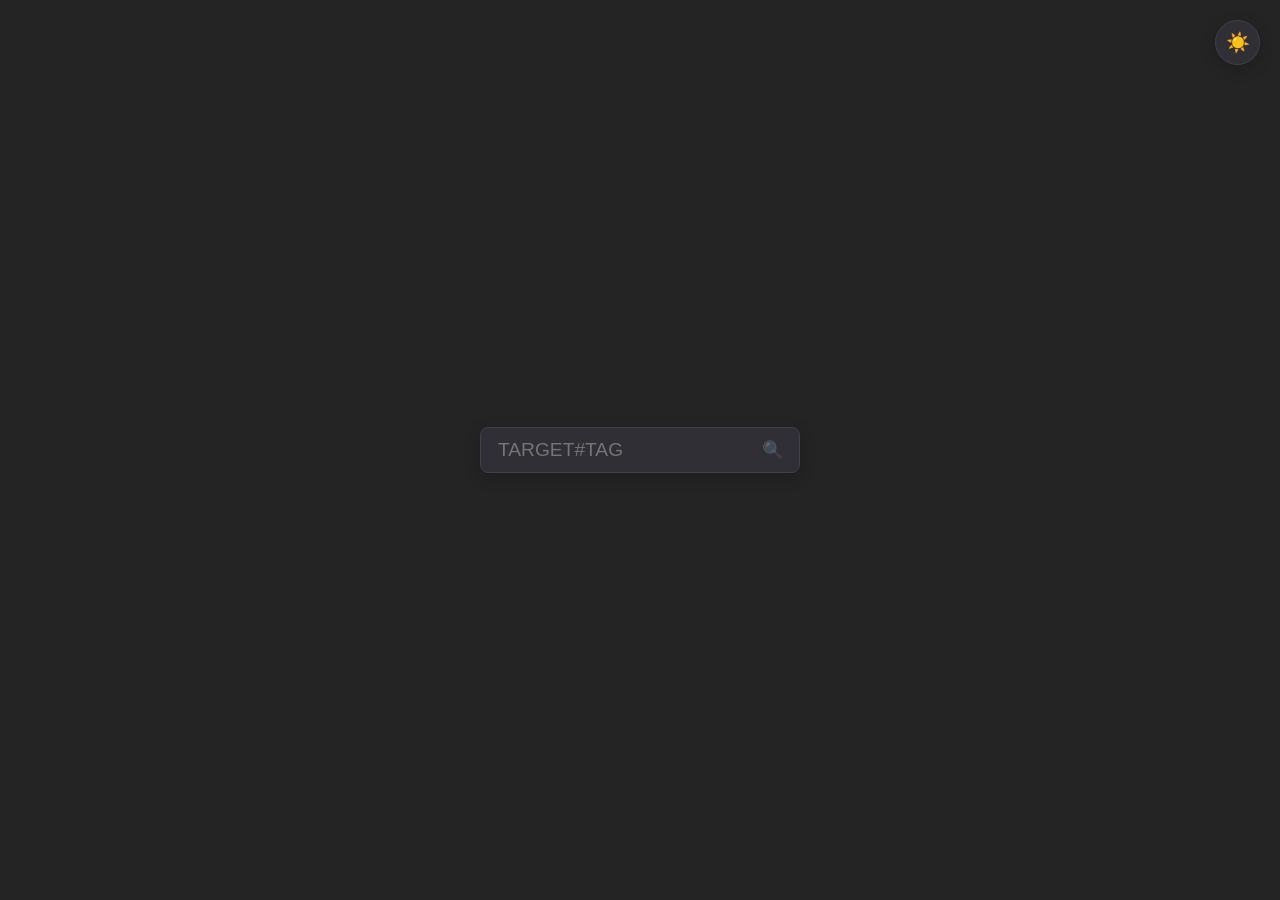
==== frontend/index.html @ 21686d9b "feat: test website for alternative UI" ====
<!DOCTYPE html>
<html lang="en">
<head>
    <meta charset="UTF-8">
    <meta name="viewport" content="width=device-width, initial-scale=1.0">
    <title>Pro Tracker</title>
    
    <link rel="preconnect" href="https://fonts.googleapis.com">
    <link rel="preconnect" href="https://fonts.gstatic.com" crossorigin>
    <link href="https://fonts.googleapis.com/css2?family=Roboto:wght@400;700;800;900&display=swap" rel="stylesheet">
    
    <link rel="stylesheet" href="style.css">
</head>
<body>

<button id="theme-toggle" class="theme-toggle">☀️</button>

<div id="history-panel" class="history-panel">
    <span class="close-btn" id="close-panel-btn">✕ CLOSE ARENA ANALYTICS</span>
    <h1 id="panel-player-name" style="font-size: 2.5rem; margin-top: 0;">PLAYER</h1>
    <p id="panel-riot-id" style="color: var(--text-muted); margin-top: -15px;"></p>
    
    <div id="panel-profile-section"></div>

    <div style="height: 2px; background: var(--border); margin: 20px 0;"></div>
    <div id="history-loading">Fetching match history...</div>
</div>

<div class="arena" id="arena">
    <svg id="laser-canvas" class="laser-canvas">
        <path id="laser-beam" d="" />
    </svg>

    <div id="left-team" class="team-box"></div>
    <div class="bridge">
        <div class="search-area">
            <div class="search-container" id="search-container">
                <input type="text" id="target" placeholder="TARGET#TAG" autocomplete="off">
                <div id="search-icon" class="search-icon">🔍</div>
                <div id="scan-loader" class="scan-loader"></div>
            </div>
        </div>
    </div>
    <div id="right-team" class="team-box"></div>
</div>

<script src="app.js"></script>
</body>
</html>
---- frontend/style.css ----
:root { 
    --blue: #3498db; 
    --red: #e74c3c; 
    --gold: #f1c40f; 
    
    /* --- SOFT DARK MODE (Porofessor Style) --- */
    --bg: #242424; 
    --card: #2f2f35; 
    --text-main: #f5f5f5;
    --text-muted: #a0a0a8;
    --border: #404048;
    --panel-bg: #1e1e22;
    --search-bg: #2f2f35;
    --tooltip-bg: #1e1e22;
    --item-bg: #242424;
    --shadow: rgba(0, 0, 0, 0.5);
    --shadow-card: 0 4px 15px rgba(0, 0, 0, 0.2); 
    --blend-mode: screen; 
    --splash-opacity: 0.5; 
}

body.light-mode {
    /* --- SOFT LIGHT MODE (Porofessor Style) --- */
    --bg: #ebeef1; 
    --card: #ffffff; 
    --text-main: #2b2b30;
    --text-muted: #757580;
    --border: #d0d4d9;
    --panel-bg: #f8f9fa;
    --search-bg: #ffffff;
    --tooltip-bg: #ffffff;
    --item-bg: #f0f2f5;
    --shadow: rgba(0, 0, 0, 0.15);
    --shadow-card: 0 4px 12px rgba(0, 0, 0, 0.05); 
    --blend-mode: normal; 
    --splash-opacity: 0.8; 
}

body { 
    margin: 0; padding: 0; background-color: var(--bg); color: var(--text-main); 
    /* NEW FONT STACK HERE */
    font-family: 'Roboto', 'Helvetica Neue', Arial, sans-serif; 
    display: flex; justify-content: center; align-items: center; min-height: 100vh; overflow: hidden; 
    transition: background-color 0.3s, color 0.3s;
}

/* --- THEME TOGGLE --- */
.theme-toggle {
    position: absolute; top: 20px; right: 20px;
    background: var(--search-bg); border: 1px solid var(--border); color: var(--text-main);
    width: 45px; height: 45px; border-radius: 50%; cursor: pointer; font-size: 1.2rem;
    z-index: 1000; transition: 0.2s; box-shadow: var(--shadow-card);
}
.theme-toggle:hover { border-color: var(--blue); transform: scale(1.05); }

/* --- ARENA GRID --- */
.arena { position: relative; display: grid; width: 98vw; max-width: 1700px; grid-template-columns: 1fr auto 1fr; align-items: center; gap: 50px; }
.team-box { display: flex; flex-direction: column; gap: 10px; z-index: 5; }

/* --- DYNAMIC LASER CANVAS --- */
.laser-canvas { position: absolute; top: 0; left: 0; width: 100%; height: 100%; pointer-events: none; z-index: 0; }
#laser-beam { fill: none; stroke: var(--blue); stroke-width: 2px; opacity: 0; stroke-linecap: square; stroke-linejoin: miter; transition: stroke 0.3s; }

/* --- SEARCH AREA --- */
.search-area { width: 320px; position: relative; z-index: 10; }
.search-container {
    position: relative; background: var(--search-bg); border: 1px solid var(--border); border-radius: 8px; padding: 10px 15px; display: flex; align-items: center;
    box-shadow: var(--shadow-card); transition: 0.3s;
}
.search-container input { background: none; border: none; width: 100%; color: var(--text-main); font-size: 1.2rem; outline: none; }
.search-icon { position: absolute; right: 15px; opacity: 0.3; font-size: 1.1rem; pointer-events: none; }
.scan-loader { display: none; position: absolute; right: 15px; width: 18px; height: 18px; border: 2px solid var(--border); border-top-color: var(--blue); border-radius: 50%; animation: spin 0.8s linear infinite; }
@keyframes spin { to { transform: rotate(360deg); } }

/* --- CINEMATIC CARD --- */
.card { 
    position: relative; height: 110px; background: var(--card); border-radius: 4px; display: flex; align-items: center; 
    border: 1px solid var(--border); box-shadow: var(--shadow-card); cursor: pointer; transition: 0.2s; opacity: 0; 
}
.card:hover { border-color: #7abaff; transform: translateY(-2px); box-shadow: 0 8px 25px var(--shadow); z-index: 50; }
.card.unclickable { cursor: default; }
.card.unclickable:hover { border-color: var(--border) !important; transform: none; box-shadow: var(--shadow-card); z-index: 1; }

.card-bg-wrapper { position: absolute; inset: 0; overflow: hidden; border-radius: 3px; z-index: 1; }

.champ-splash {
    position: absolute; left: 0; top: 0; bottom: 0; width: 75%; background-size: cover; background-position: center 5%; 
    opacity: var(--splash-opacity); z-index: 1; transition: opacity 0.3s;
    -webkit-mask-image: linear-gradient(to right, rgba(0,0,0,1) 40%, rgba(0,0,0,0) 100%);
    mask-image: linear-gradient(to right, rgba(0,0,0,1) 40%, rgba(0,0,0,0) 100%);
}

.rank-bg {
    position: absolute; top: 50%; transform: translateY(-50%); width: 260px; height: 260px; right: -130px; 
    background-size: contain; background-repeat: no-repeat; background-position: center; opacity: 0.35; z-index: 1; 
    mix-blend-mode: var(--blend-mode); transition: mix-blend-mode 0.3s;
    -webkit-mask-image: linear-gradient(to right, rgba(0,0,0,0) 0%, rgba(0,0,0,1) 50%);
    mask-image: linear-gradient(to right, rgba(0,0,0,0) 0%, rgba(0,0,0,1) 50%);
}

.details { position: relative; flex: 1; padding: 0 25px; z-index: 5; }

/* --- ALLY VS ENEMY & ANIMATIONS --- */
.ally-card { border-left: 6px solid var(--blue); animation: slideInLeft 1.2s cubic-bezier(0.2, 0.8, 0.2, 1) forwards; }
.enemy-card { border-right: 6px solid var(--red); text-align: right; animation: slideInRight 1.2s cubic-bezier(0.2, 0.8, 0.2, 1) forwards; }

@keyframes slideInLeft { 0% { opacity: 0; transform: translateX(-40px); } 100% { opacity: 1; transform: translateX(0); } }
@keyframes slideInRight { 0% { opacity: 0; transform: translateX(40px); } 100% { opacity: 1; transform: translateX(0); } }

/* Mirroring for Enemy Team */
.enemy-card .champ-splash {
    left: auto; right: 0;
    -webkit-mask-image: linear-gradient(to left, rgba(0,0,0,1) 40%, rgba(0,0,0,0) 100%);
    mask-image: linear-gradient(to left, rgba(0,0,0,1) 40%, rgba(0,0,0,0) 100%);
}
.enemy-card .rank-bg {
    right: auto; left: -130px; 
    -webkit-mask-image: linear-gradient(to left, rgba(0,0,0,0) 0%, rgba(0,0,0,1) 50%);
    mask-image: linear-gradient(to left, rgba(0,0,0,0) 0%, rgba(0,0,0,1) 50%);
}

.rank-lp-text { position: absolute; bottom: 8px; right: 12px; font-size: 0.75rem; font-weight: 800; text-transform: uppercase; color: var(--text-muted); letter-spacing: 1px; z-index: 6; }
.enemy-card .rank-lp-text { right: auto; left: 12px; }

/* Pro & Name Layout */
.pro-highlight { border-top: 2px solid var(--gold) !important; border-bottom: 2px solid var(--gold) !important; box-shadow: inset 0 0 20px rgba(241, 196, 15, 0.15); }
.pro-container { display: flex; align-items: baseline; gap: 8px; }
.enemy-card .pro-container { justify-content: flex-end; }

.main-name { font-size: 1.6rem; font-weight: 900; margin: 0; }
.pro-label { color: var(--gold); font-size: 1.5rem; font-weight: 900; line-height: 1; margin: 0; text-transform: uppercase; text-shadow: 0 2px 10px var(--shadow); }
.smurf-tag { font-size: 0.9rem; color: var(--text-muted); font-weight: 400; font-family: monospace; }

/* --- TOOLTIPS --- */
.tooltip-box { position: relative; cursor: help; }
.tooltip-box:hover::after {
    content: attr(data-tooltip); position: absolute; bottom: 135%; left: 50%; transform: translateX(-50%);
    background: var(--tooltip-bg); color: var(--text-main); padding: 6px 12px; border-radius: 4px; font-size: 0.75rem; width: max-content; max-width: 220px; 
    text-align: center; border: 1px solid var(--border); z-index: 100; white-space: normal; line-height: 1.4;
    text-transform: none; font-weight: normal; letter-spacing: 0; 
    /* Updates Tooltip Font */
    font-family: 'Roboto', 'Helvetica Neue', Arial, sans-serif;
    box-shadow: 0 4px 15px var(--shadow);
}

.mastery-info { font-size: 0.85rem; margin-top: 5px; display: inline-block; }

/* --- BADGES --- */
.badge-container { display: flex; gap: 5px; margin-top: 5px; }
.enemy-card .badge-container { justify-content: flex-end; }
.badge { padding: 3px 8px; border-radius: 3px; font-size: 0.65rem; font-weight: 900; text-transform: uppercase; background: var(--border); color: var(--text-main); display: inline-block; }
.badge-pro { background: var(--gold); color: #000; border: 1px solid #c29d0b; }
.badge-cooked { background: #e67e22; color: white; border: none; }
.badge-ff { background: var(--red); color: white; animation: blink 1s infinite; border: 1px solid #ff9999; }
.badge-insecure { background: transparent; border: 1px dashed var(--text-muted); color: var(--text-muted); }

@keyframes blink { 50% { opacity: 0.5; } }

/* --- SIDE PANEL & PROFILE --- */
.history-panel { box-sizing: border-box; position: fixed; right: -420px; top: 0; width: 400px; height: 100vh; background: var(--panel-bg); border-left: 2px solid var(--border); transition: 0.3s; z-index: 100; padding: 30px; overflow-y: auto; }
.history-panel.active { right: 0; border-left-color: var(--blue); box-shadow: -10px 0 30px var(--shadow); }
.close-btn { cursor: pointer; color: var(--red); font-size: 0.8rem; letter-spacing: 2px; text-transform: uppercase; margin-bottom: 30px; display: inline-block; font-weight: bold; }

.panel-profile-container { display: flex; gap: 15px; margin-top: 15px; align-items: center; }
.panel-avatar { width: 65px; height: 65px; border-radius: 8px; border: 2px solid var(--border); object-fit: cover; }
.panel-socials { display: flex; gap: 8px; margin-bottom: 5px; }
.panel-social-link { font-size: 0.65rem; padding: 3px 6px; background: var(--search-bg); border: 1px solid var(--border); border-radius: 4px; color: var(--text-muted); text-decoration: none; text-transform: uppercase; font-weight: bold; transition: 0.2s; }
.panel-social-link:hover { color: var(--blue); border-color: var(--blue); }
.panel-smurfs { font-size: 0.75rem; color: var(--text-muted); margin-top: 5px; }
.panel-smurfs span { color: var(--text-main); font-family: monospace; background: var(--item-bg); padding: 2px 5px; border-radius: 3px; margin-right: 4px; border: 1px solid var(--border); }

/* --- MATCH HISTORY ITEMS --- */
.item-row { display: flex; gap: 4px; margin-top: 10px; }
.item-slot { position: relative; width: 26px; height: 26px; background: var(--item-bg); border: 1px solid var(--border); border-radius: 4px; cursor: help; }
.item-slot img { width: 100%; height: 100%; border-radius: 3px; object-fit: cover; }
.item-slot:hover::after {
    content: attr(data-tooltip); position: absolute; bottom: 130%; left: 50%; transform: translateX(-50%);
    background: var(--tooltip-bg); color: var(--text-main); padding: 6px 10px; border-radius: 4px; font-size: 0.75rem; 
    /* Updates Tooltip Font */
    font-family: 'Roboto', 'Helvetica Neue', Arial, sans-serif;
    white-space: nowrap; border: 1px solid var(--border); z-index: 110; pointer-events: none; text-transform: none; font-weight: normal; box-shadow: 0 4px 10px var(--shadow);
}
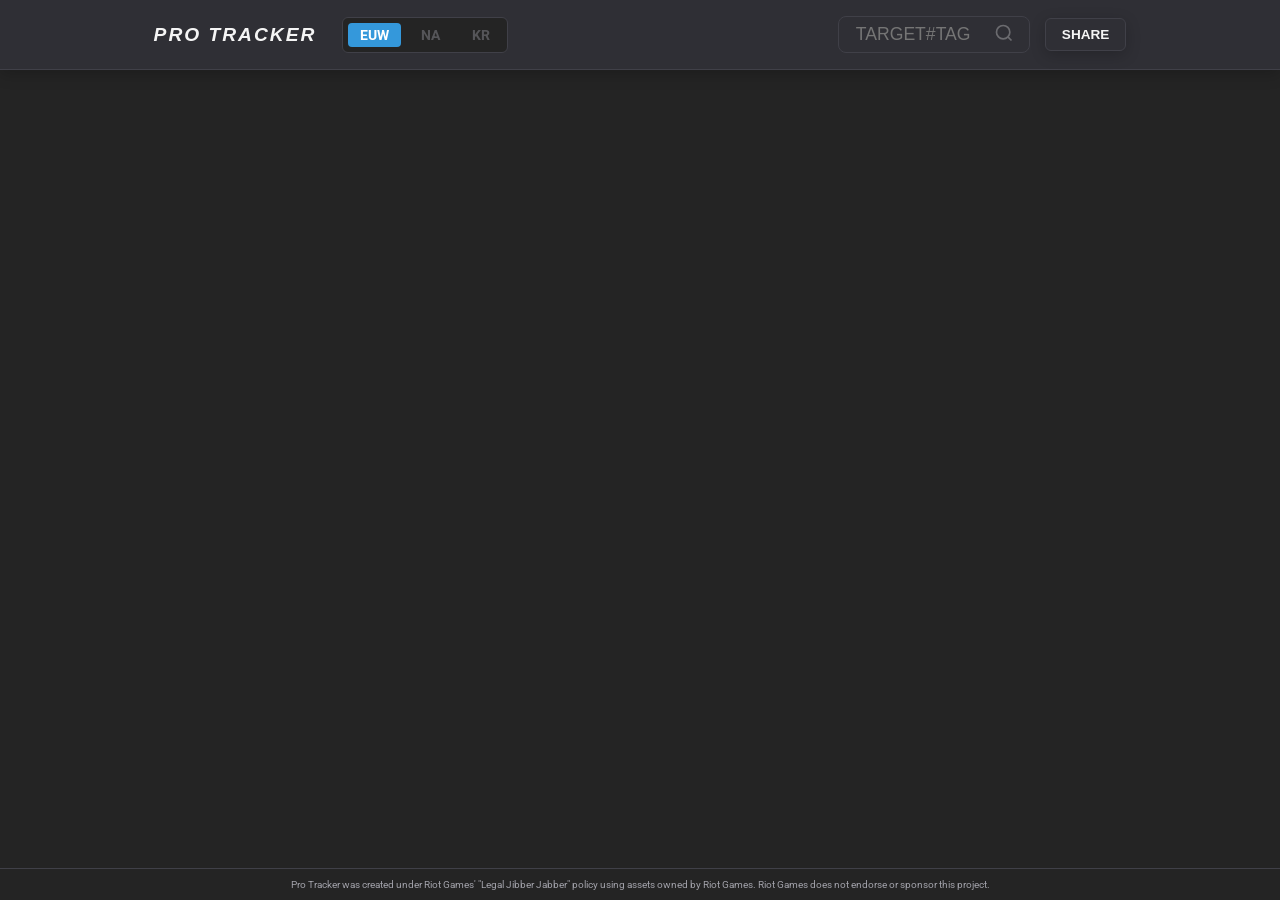
==== commit c4e029d4: "feat: refactored database, added new data source, added that data to side-bar" ====
--- a/frontend/index.html
+++ b/frontend/index.html
@@ -3,7 +3,7 @@
 <head>
     <meta charset="UTF-8">
     <meta name="viewport" content="width=device-width, initial-scale=1.0">
-    <title>Pro Tracker</title>
+    <title>Pro Tracker - Fluid Prestige UI</title>
     
     <link rel="preconnect" href="https://fonts.googleapis.com">
     <link rel="preconnect" href="https://fonts.gstatic.com" crossorigin>
@@ -13,35 +13,51 @@
 </head>
 <body>
 
-<button id="theme-toggle" class="theme-toggle">☀️</button>
+<header class="top-header">
+    <div class="header-left">
+        <div class="logo">PRO TRACKER</div>
+        <div class="region-selector">
+            <span class="active">EUW</span>
+            <span class="disabled tooltip-box" data-tooltip="Not currently supported">NA</span>
+            <span class="disabled tooltip-box" data-tooltip="Not currently supported">KR</span>
+        </div>
+    </div>
+    <div class="header-right">
+        <div class="search-area">
+            <div class="search-container" id="search-container">
+                <input type="text" id="target" placeholder="TARGET#TAG" autocomplete="off">
+                <div id="search-icon" class="search-icon" style="cursor: pointer;">
+                    <svg viewBox="0 0 24 24" width="20" height="20" stroke="currentColor" stroke-width="2" fill="none"><circle cx="11" cy="11" r="8"></circle><line x1="21" y1="21" x2="16.65" y2="16.65"></line></svg>
+                </div>
+                <div id="scan-loader" class="loader-ring" style="display: none; position: absolute; right: 12px; width: 16px; height: 16px; margin-top: 0;"></div>
+            </div>
+        </div>
+        <button class="share-btn" onclick="copyLobbyLink(this)">SHARE</button>
+    </div>
+</header>
 
-<div id="history-panel" class="history-panel">
-    <span class="close-btn" id="close-panel-btn">✕ CLOSE ARENA ANALYTICS</span>
-    <h1 id="panel-player-name" style="font-size: 2.5rem; margin-top: 0;">PLAYER</h1>
-    <p id="panel-riot-id" style="color: var(--text-muted); margin-top: -15px;"></p>
-    
-    <div id="panel-profile-section"></div>
-
-    <div style="height: 2px; background: var(--border); margin: 20px 0;"></div>
-    <div id="history-loading">Fetching match history...</div>
+<div class="top-zone">
+    <div class="intel-banner-container">
+        <div class="intel-banner" id="intel-banner"><span class="intel-text" id="intel-text"></span></div>
+    </div>
 </div>
 
 <div class="arena" id="arena">
-    <svg id="laser-canvas" class="laser-canvas">
-        <path id="laser-beam" d="" />
-    </svg>
+    <div id="left-team" class="team-box"></div>
+    <div id="right-team" class="team-box"></div>
+</div>
 
-    <div id="left-team" class="team-box"></div>
-    <div class="bridge">
-        <div class="search-area">
-            <div class="search-container" id="search-container">
-                <input type="text" id="target" placeholder="TARGET#TAG" autocomplete="off">
-                <div id="search-icon" class="search-icon">🔍</div>
-                <div id="scan-loader" class="scan-loader"></div>
-            </div>
-        </div>
+<div class="bottom-zone"></div>
+
+<footer class="legal-footer">
+    Pro Tracker was created under Riot Games' "Legal Jibber Jabber" policy using assets owned by Riot Games. Riot Games does not endorse or sponsor this project.
+</footer>
+
+<div id="history-panel" class="history-panel">
+    <div class="sidebar-content">
+        <span class="close-btn" id="close-panel-btn">✕ CLOSE</span>
+        <div id="history-loading"></div>
     </div>
-    <div id="right-team" class="team-box"></div>
 </div>
 
 <script src="app.js"></script>
--- a/frontend/style.css
+++ b/frontend/style.css
@@ -1,182 +1,203 @@
 :root { 
-    --blue: #3498db; 
-    --red: #e74c3c; 
-    --gold: #f1c40f; 
-    
-    /* --- SOFT DARK MODE (Porofessor Style) --- */
-    --bg: #242424; 
-    --card: #2f2f35; 
-    --text-main: #f5f5f5;
-    --text-muted: #a0a0a8;
-    --border: #404048;
-    --panel-bg: #1e1e22;
-    --search-bg: #2f2f35;
-    --tooltip-bg: #1e1e22;
-    --item-bg: #242424;
-    --shadow: rgba(0, 0, 0, 0.5);
-    --shadow-card: 0 4px 15px rgba(0, 0, 0, 0.2); 
-    --blend-mode: screen; 
-    --splash-opacity: 0.5; 
+    --blue: #3498db; --red: #e74c3c; --gold: #f1c40f; --green: #2ecc71; --purple: #9b59b6;
+    --bg: #242424; --card: #2f2f35; --card-hover: #383840; --text-main: #f5f5f5;
+    --text-muted: #a0a0a8; --border: #404048; --panel-bg: #1e1e22; --search-bg: #2f2f35;
+    --tooltip-bg: #1e1e22; --item-bg: #242424; --shadow: rgba(0, 0, 0, 0.5);
+    --shadow-card: 0 4px 15px rgba(0, 0, 0, 0.2); --text-shadow: 0 1px 4px rgba(0,0,0,0.8);
 }
 
-body.light-mode {
-    /* --- SOFT LIGHT MODE (Porofessor Style) --- */
-    --bg: #ebeef1; 
-    --card: #ffffff; 
-    --text-main: #2b2b30;
-    --text-muted: #757580;
-    --border: #d0d4d9;
-    --panel-bg: #f8f9fa;
-    --search-bg: #ffffff;
-    --tooltip-bg: #ffffff;
-    --item-bg: #f0f2f5;
-    --shadow: rgba(0, 0, 0, 0.15);
-    --shadow-card: 0 4px 12px rgba(0, 0, 0, 0.05); 
-    --blend-mode: normal; 
-    --splash-opacity: 0.8; 
-}
-
-body { 
-    margin: 0; padding: 0; background-color: var(--bg); color: var(--text-main); 
-    /* NEW FONT STACK HERE */
-    font-family: 'Roboto', 'Helvetica Neue', Arial, sans-serif; 
-    display: flex; justify-content: center; align-items: center; min-height: 100vh; overflow: hidden; 
-    transition: background-color 0.3s, color 0.3s;
-}
-
-/* --- THEME TOGGLE --- */
-.theme-toggle {
-    position: absolute; top: 20px; right: 20px;
-    background: var(--search-bg); border: 1px solid var(--border); color: var(--text-main);
-    width: 45px; height: 45px; border-radius: 50%; cursor: pointer; font-size: 1.2rem;
-    z-index: 1000; transition: 0.2s; box-shadow: var(--shadow-card);
-}
-.theme-toggle:hover { border-color: var(--blue); transform: scale(1.05); }
-
-/* --- ARENA GRID --- */
-.arena { position: relative; display: grid; width: 98vw; max-width: 1700px; grid-template-columns: 1fr auto 1fr; align-items: center; gap: 50px; }
-.team-box { display: flex; flex-direction: column; gap: 10px; z-index: 5; }
-
-/* --- DYNAMIC LASER CANVAS --- */
-.laser-canvas { position: absolute; top: 0; left: 0; width: 100%; height: 100%; pointer-events: none; z-index: 0; }
-#laser-beam { fill: none; stroke: var(--blue); stroke-width: 2px; opacity: 0; stroke-linecap: square; stroke-linejoin: miter; transition: stroke 0.3s; }
-
-/* --- SEARCH AREA --- */
-.search-area { width: 320px; position: relative; z-index: 10; }
-.search-container {
-    position: relative; background: var(--search-bg); border: 1px solid var(--border); border-radius: 8px; padding: 10px 15px; display: flex; align-items: center;
-    box-shadow: var(--shadow-card); transition: 0.3s;
-}
-.search-container input { background: none; border: none; width: 100%; color: var(--text-main); font-size: 1.2rem; outline: none; }
-.search-icon { position: absolute; right: 15px; opacity: 0.3; font-size: 1.1rem; pointer-events: none; }
+body { margin: 0; padding: 70px 0 0 0; background-color: var(--bg); color: var(--text-main); font-family: 'Roboto', 'Helvetica Neue', Arial, sans-serif; display: flex; flex-direction: column; align-items: center; height: 100vh; overflow: hidden; box-sizing: border-box; }
+.top-header { position: fixed; top: 0; left: 0; width: 100%; height: 70px; background: var(--card); border-bottom: 1px solid var(--border); box-shadow: var(--shadow-card); display: flex; align-items: center; justify-content: space-between; padding: 0 clamp(50px, 12vw, 15vw); box-sizing: border-box; z-index: 100; }
+.header-left { display: flex; align-items: center; gap: clamp(15px, 2vw, 30px); }
+.logo { font-size: clamp(1.2rem, 1.5vw, 1.5rem); font-weight: 900; color: var(--text-main); letter-spacing: 2px; font-style: italic; white-space: nowrap; }
+
+.region-selector { display: flex; gap: 8px; background: var(--item-bg); padding: 5px; border-radius: 6px; border: 1px solid var(--border); }
+.region-selector span { padding: 4px 12px; font-size: 0.85rem; font-weight: 700; border-radius: 4px; cursor: pointer; color: var(--text-muted); transition: 0.2s; }
+.region-selector span:hover:not(.disabled) { color: var(--text-main); }
+.region-selector span.active { background: var(--blue); color: #fff; }
+.region-selector span.disabled { opacity: 0.4; cursor: not-allowed; }
+
+.header-right { display: flex; align-items: center; gap: clamp(10px, 1.5vw, 15px); }
+.share-btn { display: flex; align-items: center; gap: 6px; background: var(--search-bg); color: var(--text-main); padding: 8px 16px; border-radius: 6px; font-size: 0.85rem; font-weight: 800; text-decoration: none; text-transform: uppercase; border: 1px solid var(--border); box-shadow: var(--shadow-card); transition: 0.2s; cursor: pointer; white-space: nowrap; outline: none; }
+.share-btn:hover { border-color: var(--blue); color: var(--blue); transform: translateY(-2px); }
+
+.search-area { width: clamp(180px, 15vw, 250px); position: relative; }
+.search-container { position: relative; background: var(--search-bg); border: 1px solid var(--border); border-radius: 8px; padding: 6px 15px; display: flex; align-items: center; transition: 0.3s; }
+.search-container input { background: none; border: none; width: 100%; color: var(--text-main); font-size: 1.1rem; outline: none; }
+.search-icon { position: absolute; right: 15px; opacity: 0.3; font-size: 1.1rem; pointer-events: auto; transition: opacity 0.2s; cursor: pointer; }
+.search-icon:hover { opacity: 0.8; }
 .scan-loader { display: none; position: absolute; right: 15px; width: 18px; height: 18px; border: 2px solid var(--border); border-top-color: var(--blue); border-radius: 50%; animation: spin 0.8s linear infinite; }
 @keyframes spin { to { transform: rotate(360deg); } }
 
-/* --- CINEMATIC CARD --- */
-.card { 
-    position: relative; height: 110px; background: var(--card); border-radius: 4px; display: flex; align-items: center; 
-    border: 1px solid var(--border); box-shadow: var(--shadow-card); cursor: pointer; transition: 0.2s; opacity: 0; 
-}
-.card:hover { border-color: #7abaff; transform: translateY(-2px); box-shadow: 0 8px 25px var(--shadow); z-index: 50; }
+.top-zone { flex: 1; width: 100%; display: flex; align-items: center; justify-content: center; min-height: 5px; padding: 5px 20px; box-sizing: border-box; z-index: 10; }
+.bottom-zone { flex: 1; width: 100%; min-height: 5px; }
+
+.intel-banner-container { width: 100%; display: flex; justify-content: center; }
+.intel-banner { width: 100%; max-width: 95vw; display: none; align-items: center; justify-content: center; gap: 10px; animation: fadeInDown 0.5s ease forwards; }
+.intel-text { font-size: clamp(0.95rem, 1.1vw, 1.15rem); color: var(--text-main); font-family: monospace; font-weight: 700; line-height: 1.5; text-align: center; width: 100%; }
+.intel-accent { color: var(--gold); font-weight: 900; font-family: 'Roboto', sans-serif; letter-spacing: 1px; text-transform: uppercase; margin-right: 6px; }
+@keyframes fadeInDown { from { opacity: 0; transform: translateY(-15px); } to { opacity: 1; transform: translateY(0); } }
+
+.arena { position: relative; display: grid; width: 100%; max-width: 95vw; grid-template-columns: minmax(0, 1fr) minmax(0, 1fr); align-items: flex-start; gap: clamp(4vw, 8vw, 10vw); padding: 0 20px; box-sizing: border-box; flex: none; }
+.team-box { display: flex; flex-direction: column; gap: clamp(6px, 1.5vh, 25px); z-index: 5; min-width: 0; }
+
+.card { position: relative; height: clamp(70px, 11vh, 170px); background: var(--card); border-radius: 6px; border: 1px solid var(--border); box-shadow: var(--shadow-card); cursor: pointer; transition: 0.2s; opacity: 0; overflow: visible; width: 100%; }
+.card:hover { background: var(--card-hover); transform: translateY(-2px); box-shadow: 0 6px 20px var(--shadow); z-index: 50; }
 .card.unclickable { cursor: default; }
-.card.unclickable:hover { border-color: var(--border) !important; transform: none; box-shadow: var(--shadow-card); z-index: 1; }
-
-.card-bg-wrapper { position: absolute; inset: 0; overflow: hidden; border-radius: 3px; z-index: 1; }
-
-.champ-splash {
-    position: absolute; left: 0; top: 0; bottom: 0; width: 75%; background-size: cover; background-position: center 5%; 
-    opacity: var(--splash-opacity); z-index: 1; transition: opacity 0.3s;
-    -webkit-mask-image: linear-gradient(to right, rgba(0,0,0,1) 40%, rgba(0,0,0,0) 100%);
-    mask-image: linear-gradient(to right, rgba(0,0,0,1) 40%, rgba(0,0,0,0) 100%);
-}
-
-.rank-bg {
-    position: absolute; top: 50%; transform: translateY(-50%); width: 260px; height: 260px; right: -130px; 
-    background-size: contain; background-repeat: no-repeat; background-position: center; opacity: 0.35; z-index: 1; 
-    mix-blend-mode: var(--blend-mode); transition: mix-blend-mode 0.3s;
-    -webkit-mask-image: linear-gradient(to right, rgba(0,0,0,0) 0%, rgba(0,0,0,1) 50%);
-    mask-image: linear-gradient(to right, rgba(0,0,0,0) 0%, rgba(0,0,0,1) 50%);
-}
-
-.details { position: relative; flex: 1; padding: 0 25px; z-index: 5; }
-
-/* --- ALLY VS ENEMY & ANIMATIONS --- */
-.ally-card { border-left: 6px solid var(--blue); animation: slideInLeft 1.2s cubic-bezier(0.2, 0.8, 0.2, 1) forwards; }
-.enemy-card { border-right: 6px solid var(--red); text-align: right; animation: slideInRight 1.2s cubic-bezier(0.2, 0.8, 0.2, 1) forwards; }
-
+.card.unclickable:hover { border-color: var(--border) !important; background: var(--card); transform: none; box-shadow: var(--shadow-card); z-index: 1; }
+
+.summary-card { height: clamp(45px, 6vh, 70px) !important; cursor: default; background: transparent !important; border: none !important; box-shadow: none !important; opacity: 1 !important; z-index: 10; animation: fadeIn 0.5s ease forwards; }
+.summary-card.ally-card::before { content: ''; position: absolute; top: 0; bottom: 0; right: 0; left: 36%; background: var(--search-bg); border: 1px dashed var(--border); border-left: 4px solid var(--blue); border-radius: 6px; box-shadow: var(--shadow-card); z-index: 0; transition: 0.2s; }
+.summary-card.enemy-card::before { content: ''; position: absolute; top: 0; bottom: 0; left: 0; right: 36%; background: var(--search-bg); border: 1px dashed var(--border); border-right: 4px solid var(--red); border-radius: 6px; box-shadow: var(--shadow-card); z-index: 0; transition: 0.2s; }
+@keyframes fadeIn { from { opacity: 0; } to { opacity: 1; } }
+
+.card-bg-wrapper { position: absolute; inset: 0; overflow: hidden; border-radius: 5px; z-index: 1; }
+.champ-splash { position: absolute; left: 0; top: 0; bottom: 0; width: 25%; background-size: 150%; background-position: center 20%; opacity: var(--splash-opacity, 0.5); z-index: 0; -webkit-mask-image: linear-gradient(to right, rgba(0,0,0,1) 30%, rgba(0,0,0,0) 100%); mask-image: linear-gradient(to right, rgba(0,0,0,1) 30%, rgba(0,0,0,0) 100%); }
+.enemy-card .champ-splash { left: auto; right: 0; background-position: 30% 20%; -webkit-mask-image: linear-gradient(to left, rgba(0,0,0,1) 30%, rgba(0,0,0,0) 100%); mask-image: linear-gradient(to left, rgba(0,0,0,1) 30%, rgba(0,0,0,0) 100%); }
+.ally-card .champ-splash { background-position: 70% 20%; }
+.streamer-splash { filter: grayscale(100%) opacity(0.3); }
+
+.row-content { position: absolute; inset: 0; z-index: 5; display: flex; align-items: center; width: 100%; height: 100%; box-sizing: border-box; }
+.ally-card { border-left: 5px solid var(--blue); animation: slideInLeft 0.8s cubic-bezier(0.2, 0.8, 0.2, 1) forwards; }
+.ally-card .row-content { flex-direction: row; padding: 0 15px 0 18%; }
+.enemy-card { border-right: 5px solid var(--red); animation: slideInRight 0.8s cubic-bezier(0.2, 0.8, 0.2, 1) forwards; }
+.enemy-card .row-content { flex-direction: row-reverse; padding: 0 18% 0 15px; text-align: right; }
 @keyframes slideInLeft { 0% { opacity: 0; transform: translateX(-40px); } 100% { opacity: 1; transform: translateX(0); } }
 @keyframes slideInRight { 0% { opacity: 0; transform: translateX(40px); } 100% { opacity: 1; transform: translateX(0); } }
 
-/* Mirroring for Enemy Team */
-.enemy-card .champ-splash {
-    left: auto; right: 0;
-    -webkit-mask-image: linear-gradient(to left, rgba(0,0,0,1) 40%, rgba(0,0,0,0) 100%);
-    mask-image: linear-gradient(to left, rgba(0,0,0,1) 40%, rgba(0,0,0,0) 100%);
+.identity-group { display: flex; flex-direction: column; justify-content: center; flex: 1.2; min-width: 0; padding: 0 1vw; container-type: inline-size; }
+.enemy-card .identity-group { align-items: flex-end; text-align: right; }
+.riot-id-wrapper { display: flex; flex-direction: column; width: 100%; }
+.enemy-card .riot-id-wrapper { align-items: flex-end; }
+.main-name { font-size: clamp(0.95rem, 10cqw, 1.8rem); font-weight: 800; margin: 0; color: var(--text-main); }
+.truncate-text { white-space: nowrap; overflow: hidden; text-overflow: ellipsis; display: inline-block; max-width: 100%; }
+.mantra-text { font-size: 0.8rem; color: var(--gold); font-style: italic; opacity: 0.9; margin-top: 2px; white-space: nowrap; overflow: hidden; text-overflow: ellipsis; }
+
+/* --- UPDATED RANK ICON --- */
+/* --- OVERRIDE RIOT'S PNG PADDING --- */
+/* --- OVERRIDE RIOT'S INSANE PNG PADDING --- */
+.rank-icon { 
+    /* 1. Shrink the invisible box to pull the text right up next to it */
+    width: 16px;  
+    height: 16px; 
+    
+    /* 2. Adjust vertical alignment */
+    vertical-align: middle; 
+    margin-top: -3px; 
+    
+    /* 3. Shift the structural box left/right to position perfectly */
+    margin-left: 8px; 
+    margin-right: 18px; 
+    
+    /* 4. Visually blow up the image by 350% (ignoring the structural box entirely) */
+    transform: scale(3.5); 
+    
+    filter: drop-shadow(0 1px 2px rgba(0,0,0,0.4)); 
 }
-.enemy-card .rank-bg {
-    right: auto; left: -130px; 
-    -webkit-mask-image: linear-gradient(to left, rgba(0,0,0,0) 0%, rgba(0,0,0,1) 50%);
-    mask-image: linear-gradient(to left, rgba(0,0,0,0) 0%, rgba(0,0,0,1) 50%);
-}
-
-.rank-lp-text { position: absolute; bottom: 8px; right: 12px; font-size: 0.75rem; font-weight: 800; text-transform: uppercase; color: var(--text-muted); letter-spacing: 1px; z-index: 6; }
-.enemy-card .rank-lp-text { right: auto; left: 12px; }
-
-/* Pro & Name Layout */
-.pro-highlight { border-top: 2px solid var(--gold) !important; border-bottom: 2px solid var(--gold) !important; box-shadow: inset 0 0 20px rgba(241, 196, 15, 0.15); }
-.pro-container { display: flex; align-items: baseline; gap: 8px; }
-.enemy-card .pro-container { justify-content: flex-end; }
-
-.main-name { font-size: 1.6rem; font-weight: 900; margin: 0; }
-.pro-label { color: var(--gold); font-size: 1.5rem; font-weight: 900; line-height: 1; margin: 0; text-transform: uppercase; text-shadow: 0 2px 10px var(--shadow); }
-.smurf-tag { font-size: 0.9rem; color: var(--text-muted); font-weight: 400; font-family: monospace; }
-
-/* --- TOOLTIPS --- */
+
+.identity-group-pro { display: flex; flex-direction: column; justify-content: center; width: 100%;}
+.enemy-card .identity-group-pro { align-items: flex-end; }
+.pro-name-gold { color: var(--gold); font-size: 1.4rem; font-weight: 900; line-height: 1; text-transform: uppercase; text-shadow: var(--text-shadow); white-space: nowrap; overflow: hidden; text-overflow: ellipsis;}
+.riot-id-subtext { font-size: 0.8rem; opacity: 0.6; font-weight: 600; margin-top: 2px; white-space: nowrap; overflow: hidden; text-overflow: ellipsis;}
+
+.effect-the-dev { border: 1px solid var(--gold) !important; box-shadow: 0 0 15px rgba(241, 196, 15, 0.4), inset 0 0 20px rgba(241, 196, 15, 0.1) !important; animation: devGlow 3s infinite alternate; }
+@keyframes devGlow { 0% { box-shadow: 0 0 15px rgba(241, 196, 15, 0.3), inset 0 0 10px rgba(241, 196, 15, 0.1); } 100% { box-shadow: 0 0 25px rgba(241, 196, 15, 0.8), inset 0 0 30px rgba(241, 196, 15, 0.3); border-color: #fff; } }
+
+.mastery-group { display: flex; flex-direction: column; justify-content: center; align-items: center; flex: 0.8; padding: 0 1vw; border-left: 1px solid var(--border); }
+.enemy-card .mastery-group { border-right: 1px solid var(--border); border-left: none; }
+.mastery-label { font-size: clamp(0.6rem, 0.75vw, 0.85rem); color: var(--text-muted); font-weight: 700; letter-spacing: 1px; margin-bottom: 2px; text-transform: uppercase; text-align: center; }
+.mastery-score { font-size: clamp(1.1rem, 1.5vw, 2rem); font-weight: 900; color: var(--text-main); text-shadow: var(--text-shadow); } 
+
+.stats-group { display: flex; flex-direction: column; justify-content: center; padding: 0 1vw; border-left: 1px solid var(--border); border-right: 1px solid var(--border); flex: 1; min-width: 0; }
+.enemy-card .stats-group { border-right: none; border-left: 1px solid var(--border); text-align: left; }
+
+/* --- UPDATED STAT-LINE --- */
+.stat-line { font-size: clamp(0.7rem, 0.9vw, 1rem); color: var(--text-muted); margin: 2px 0; white-space: nowrap; overflow: hidden; text-overflow: ellipsis; }
+.stat-highlight { color: var(--text-main); font-weight: 700; }
+
+.tags-group { display: flex; flex-direction: row; flex-wrap: wrap; align-content: center; gap: 6px; flex: 0.8; min-width: 0; padding: 0 1vw; }
+.enemy-card .tags-group { justify-content: flex-end; }
+
+.badge { padding: clamp(3px, 0.3vh, 4px) clamp(6px, 0.6vw, 10px); border-radius: 4px; font-size: clamp(0.65rem, 0.9vh, 0.9rem); font-weight: 800; text-transform: uppercase; width: fit-content; white-space: nowrap; display: inline-block; }
+.badge-positive { background: rgba(46, 204, 113, 0.15); color: #2ecc71; border: 1px solid rgba(46, 204, 113, 0.3); }
+.badge-negative { background: rgba(231, 76, 60, 0.15); color: #e74c3c; border: 1px solid rgba(231, 76, 60, 0.3); }
+.badge-neutral { background: rgba(52, 152, 219, 0.15); color: #3498db; border: 1px solid rgba(52, 152, 219, 0.3); }
+.badge-pro { background: rgba(241, 196, 15, 0.15); color: #f1c40f; border: 1px solid rgba(241, 196, 15, 0.4); box-shadow: 0 0 8px rgba(241, 196, 15, 0.1); margin: 0; }
+.badge-special { background: linear-gradient(135deg, rgba(142, 68, 173, 0.8), rgba(41, 128, 185, 0.8)); color: white; border: 1px solid #9b59b6; box-shadow: 0 0 8px rgba(155, 89, 182, 0.3); }
+
+/* --- CONTENT CREATOR BADGE --- */
+.badge-creator { background: rgba(236, 72, 153, 0.15); color: #ec4899; border: 1px solid rgba(236, 72, 153, 0.4); box-shadow: 0 0 8px rgba(236, 72, 153, 0.1); margin: 0; }
+
 .tooltip-box { position: relative; cursor: help; }
-.tooltip-box:hover::after {
-    content: attr(data-tooltip); position: absolute; bottom: 135%; left: 50%; transform: translateX(-50%);
-    background: var(--tooltip-bg); color: var(--text-main); padding: 6px 12px; border-radius: 4px; font-size: 0.75rem; width: max-content; max-width: 220px; 
-    text-align: center; border: 1px solid var(--border); z-index: 100; white-space: normal; line-height: 1.4;
-    text-transform: none; font-weight: normal; letter-spacing: 0; 
-    /* Updates Tooltip Font */
-    font-family: 'Roboto', 'Helvetica Neue', Arial, sans-serif;
-    box-shadow: 0 4px 15px var(--shadow);
-}
-
-.mastery-info { font-size: 0.85rem; margin-top: 5px; display: inline-block; }
-
-/* --- BADGES --- */
-.badge-container { display: flex; gap: 5px; margin-top: 5px; }
-.enemy-card .badge-container { justify-content: flex-end; }
-.badge { padding: 3px 8px; border-radius: 3px; font-size: 0.65rem; font-weight: 900; text-transform: uppercase; background: var(--border); color: var(--text-main); display: inline-block; }
-.badge-pro { background: var(--gold); color: #000; border: 1px solid #c29d0b; }
-.badge-cooked { background: #e67e22; color: white; border: none; }
-.badge-ff { background: var(--red); color: white; animation: blink 1s infinite; border: 1px solid #ff9999; }
-.badge-insecure { background: transparent; border: 1px dashed var(--text-muted); color: var(--text-muted); }
-
-@keyframes blink { 50% { opacity: 0.5; } }
-
-/* --- SIDE PANEL & PROFILE --- */
-.history-panel { box-sizing: border-box; position: fixed; right: -420px; top: 0; width: 400px; height: 100vh; background: var(--panel-bg); border-left: 2px solid var(--border); transition: 0.3s; z-index: 100; padding: 30px; overflow-y: auto; }
-.history-panel.active { right: 0; border-left-color: var(--blue); box-shadow: -10px 0 30px var(--shadow); }
-.close-btn { cursor: pointer; color: var(--red); font-size: 0.8rem; letter-spacing: 2px; text-transform: uppercase; margin-bottom: 30px; display: inline-block; font-weight: bold; }
-
-.panel-profile-container { display: flex; gap: 15px; margin-top: 15px; align-items: center; }
-.panel-avatar { width: 65px; height: 65px; border-radius: 8px; border: 2px solid var(--border); object-fit: cover; }
-.panel-socials { display: flex; gap: 8px; margin-bottom: 5px; }
-.panel-social-link { font-size: 0.65rem; padding: 3px 6px; background: var(--search-bg); border: 1px solid var(--border); border-radius: 4px; color: var(--text-muted); text-decoration: none; text-transform: uppercase; font-weight: bold; transition: 0.2s; }
-.panel-social-link:hover { color: var(--blue); border-color: var(--blue); }
-.panel-smurfs { font-size: 0.75rem; color: var(--text-muted); margin-top: 5px; }
-.panel-smurfs span { color: var(--text-main); font-family: monospace; background: var(--item-bg); padding: 2px 5px; border-radius: 3px; margin-right: 4px; border: 1px solid var(--border); }
-
-/* --- MATCH HISTORY ITEMS --- */
-.item-row { display: flex; gap: 4px; margin-top: 10px; }
-.item-slot { position: relative; width: 26px; height: 26px; background: var(--item-bg); border: 1px solid var(--border); border-radius: 4px; cursor: help; }
-.item-slot img { width: 100%; height: 100%; border-radius: 3px; object-fit: cover; }
-.item-slot:hover::after {
-    content: attr(data-tooltip); position: absolute; bottom: 130%; left: 50%; transform: translateX(-50%);
-    background: var(--tooltip-bg); color: var(--text-main); padding: 6px 10px; border-radius: 4px; font-size: 0.75rem; 
-    /* Updates Tooltip Font */
-    font-family: 'Roboto', 'Helvetica Neue', Arial, sans-serif;
-    white-space: nowrap; border: 1px solid var(--border); z-index: 110; pointer-events: none; text-transform: none; font-weight: normal; box-shadow: 0 4px 10px var(--shadow);
-}+.tooltip-box:hover::after { content: attr(data-tooltip); position: absolute; bottom: 125%; left: 50%; transform: translateX(-50%); background: var(--tooltip-bg); color: var(--text-main); padding: 6px 12px; border-radius: 4px; font-size: 0.75rem; width: max-content; max-width: 250px; text-align: center; border: 1px solid var(--border); z-index: 100; white-space: normal; line-height: 1.4; font-family: 'Roboto', sans-serif; box-shadow: 0 4px 15px var(--shadow); pointer-events: none; }
+.top-header .tooltip-box:hover::after { bottom: auto; top: 125%; }
+
+/* --- FLUID SIDEBAR --- */
+.history-panel { box-sizing: border-box; position: fixed; right: -750px; top: 0; width: 23vw; min-width: 400px; max-width: 560px; height: 100vh; background: var(--panel-bg); border-left: 2px solid var(--border); transition: 0.4s cubic-bezier(0.2, 0.8, 0.2, 1); z-index: 200; overflow-y: auto; overflow-x: hidden; padding-bottom: 20px;}
+.history-panel.active { right: 0; box-shadow: -10px 0 30px var(--shadow); }
+.sidebar-content { position: relative; z-index: 10; padding: 30px; }
+.close-btn { cursor: pointer; color: var(--red); font-size: 0.8rem; letter-spacing: 2px; text-transform: uppercase; margin-bottom: 30px; display: inline-block; font-weight: bold; position: relative; z-index: 50; }
+
+/* --- UNIVERSAL SIDEBAR HEADERS --- */
+.panel-section-header { font-size: 0.85rem; color: var(--text-muted); text-transform: uppercase; font-weight: 800; letter-spacing: 1px; margin: 25px 0 10px 0; padding-bottom: 5px; border-bottom: 1px solid var(--border); }
+
+/* --- CINEMATIC HERO SIDEBAR --- */
+.hero-container { position: relative; height: 25vh; min-height: 220px; margin: -60px -30px 20px -30px; overflow: hidden; background: #000; border-bottom: 1px solid var(--border); box-shadow: var(--shadow-card); }
+.hero-bg { position: absolute; inset: 0; background-size: cover; background-position: top center; filter: grayscale(100%) blur(6px); opacity: 0.35; transform: scale(1.1); transition: transform 0.5s ease, opacity 0.5s ease; }
+.history-panel:hover .hero-bg { transform: scale(1.05); opacity: 0.45; }
+.hero-overlay { position: absolute; inset: 0; background: linear-gradient(to bottom, rgba(0,0,0,0) 0%, rgba(30, 30, 34, 0.8) 60%, var(--panel-bg) 100%); z-index: 2; }
+.hero-content { position: relative; z-index: 10; height: 100%; padding: 25px 25px 20px 25px; display: flex; flex-direction: column; justify-content: flex-end; }
+
+/* DYNAMIC NO-IMAGE STATE */
+.hero-container.no-image { height: auto; min-height: auto; background: transparent; border-bottom: none; box-shadow: none; margin: 10px 0 0 0; }
+.hero-container.no-image .hero-content { padding: 0; }
+.hero-container.no-image .hero-name { text-shadow: none; }
+
+.hero-top-row { display: flex; justify-content: space-between; align-items: flex-end; width: 100%;}
+.hero-name { font-size: 2.6rem; font-weight: 900; margin: 0; text-transform: uppercase; line-height: 1; text-shadow: var(--text-shadow); white-space: nowrap; overflow: hidden; text-overflow: ellipsis; max-width: 320px; }
+.hero-meta { display: flex; align-items: center; flex-wrap: wrap; gap: 8px; font-size: 0.85rem; color: var(--text-muted); margin-top: 8px; font-weight: bold; text-transform: uppercase; }
+.hero-logo { width: 65px; height: 65px; object-fit: contain; filter: drop-shadow(0 4px 6px rgba(0,0,0,0.5)); flex-shrink: 0; margin-left: 10px;}
+
+/* ACCOUNTS SECTION */
+.hero-accounts { display: flex; gap: 6px; flex-wrap: wrap; }
+.hero-account-badge { background: var(--search-bg); border: 1px solid var(--border); padding: 5px 12px; border-radius: 4px; font-size: 0.75rem; font-family: monospace; font-weight: bold; color: var(--text-main); box-shadow: var(--shadow-card); white-space: nowrap; }
+
+/* SOCIAL BUTTONS (ICON GRID) */
+.panel-socials { display: flex; flex-wrap: wrap; gap: 10px; margin-top: 0; margin-bottom: 25px; }
+.panel-social-link { display: flex; align-items: center; justify-content: center; width: 36px; height: 36px; background: var(--search-bg); border: 1px solid var(--border); border-radius: 8px; color: var(--text-muted); text-decoration: none; transition: 0.2s; box-shadow: var(--shadow-card); }
+.panel-social-link:hover { background: var(--card-hover); transform: translateY(-2px); }
+.panel-social-link.twitch:hover { border-color: #9146FF; color: #9146FF; }
+.panel-social-link.twitter:hover { border-color: #1DA1F2; color: #1DA1F2; }
+.panel-social-link.youtube:hover { border-color: #FF0000; color: #FF0000; }
+.panel-social-link.wiki:hover { border-color: var(--gold); color: var(--gold); }
+
+/* --- RECENT GAMES & EXPANDABLE MATCHES --- */
+.match-card { background: var(--card); padding: 15px; margin-bottom: 12px; border-radius: 6px; box-shadow: var(--shadow-card); display: flex; flex-direction: column; gap: 10px; border: 1px solid var(--border); border-left-width: 4px; cursor: pointer; transition: 0.2s;}
+.match-card:hover { background: var(--card-hover); border-color: var(--text-muted); }
+.match-row-main { display: flex; gap: 15px; align-items: center; width: 100%; justify-content: space-between; }
+
+.match-champs { display: flex; align-items: center; gap: 4px; flex-shrink: 0; }
+.match-champ-icon { width: 45px; height: 45px; border-radius: 50%; border: 2px solid var(--border); }
+.opp-champ { opacity: 0.8; width: 35px; height: 35px; }
+
+.match-details { flex: 1; }
+.expand-icon { transition: transform 0.3s ease; color: var(--text-muted); margin-left: 10px; }
+.match-card.expanded .expand-icon { transform: rotate(180deg); color: var(--text-main); }
+
+/* --- EXPANDED CONTENT STYLES --- */
+.build-path-container { display: none; background: #1c1c1f; margin-top: 10px; border-radius: 4px; padding: 20px; border: 1px solid #2a2a2e; width: 100%; box-sizing: border-box; }
+.section-title { font-size: 0.75rem; color: #7b7a8e; text-transform: uppercase; font-weight: 800; margin-bottom: 12px; border-left: 2px solid var(--gold); padding-left: 8px; line-height: 1; }
+
+.seq-badge { width: 22px; height: 22px; border-radius: 3px; font-size: 11px; font-weight: 800; display: flex; align-items: center; justify-content: center; background: #282830; color: #7b7a8e; }
+.seq-badge.is-q { background: #3498db; color: white; }
+.seq-badge.is-w { background: #2ecc71; color: white; }
+.seq-badge.is-e { background: #e67e22; color: white; }
+.seq-badge.is-r { background: #9b59b6; color: white; }
+
+/* Runes Grid */
+.rune-box-full { display: flex; justify-content: space-between; background: #232327; padding: 20px; border-radius: 6px; width: 100%; border: 1px solid #2a2a2e; box-sizing: border-box; }
+.rune-column { display: flex; flex-direction: column; align-items: center; gap: 8px; flex: 1; }
+.stat-column { border-left: 1px solid #3e3e4a; padding-left: 15px; justify-content: center; flex: 0.5; }
+
+.legal-footer { position: absolute; bottom: 0; width: 100%; text-align: center; padding: 10px 20px; font-size: 0.6rem; color: var(--text-muted); background: rgba(36, 36, 36, 0.9); border-top: 1px solid var(--border); z-index: 100; box-sizing: border-box; }
+.loader-ring { display: inline-block; width: 30px; height: 30px; border: 3px solid rgba(255,255,255,0.1); border-radius: 50%; border-top-color: var(--blue); animation: spin 1s ease-in-out infinite; margin-top: 20px; }
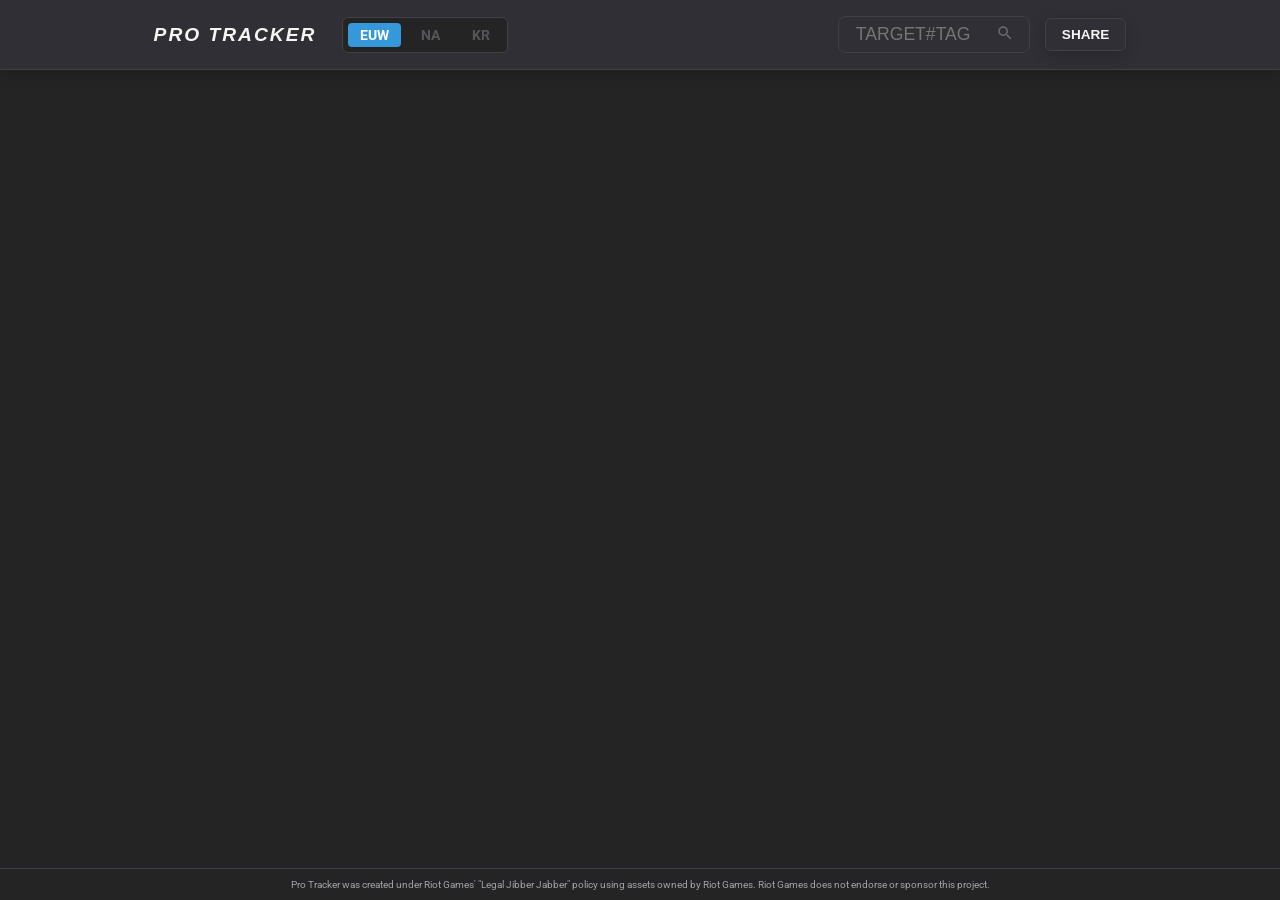
==== commit 61b2b50a: "feat: added flair behind true mastery" ====
--- a/frontend/index.html
+++ b/frontend/index.html
@@ -26,10 +26,10 @@
         <div class="search-area">
             <div class="search-container" id="search-container">
                 <input type="text" id="target" placeholder="TARGET#TAG" autocomplete="off">
-                <div id="search-icon" class="search-icon" style="cursor: pointer;">
-                    <svg viewBox="0 0 24 24" width="20" height="20" stroke="currentColor" stroke-width="2" fill="none"><circle cx="11" cy="11" r="8"></circle><line x1="21" y1="21" x2="16.65" y2="16.65"></line></svg>
+                <div id="search-icon" class="search-icon">
+                    <svg viewBox="0 0 24 24" width="18" height="18" fill="currentColor"><path d="M15.5 14h-.79l-.28-.27A6.471 6.471 0 0 0 16 9.5 6.5 6.5 0 1 0 9.5 16c1.61 0 3.09-.59 4.23-1.57l.27.28v.79l5 4.99L20.49 19l-4.99-5zm-6 0C7.01 14 5 11.99 5 9.5S7.01 5 9.5 5 14 7.01 14 9.5 11.99 14 9.5 14z"/></svg>
                 </div>
-                <div id="scan-loader" class="loader-ring" style="display: none; position: absolute; right: 12px; width: 16px; height: 16px; margin-top: 0;"></div>
+                <div id="scan-loader" class="scan-loader"></div>
             </div>
         </div>
         <button class="share-btn" onclick="copyLobbyLink(this)">SHARE</button>
@@ -54,10 +54,27 @@
 </footer>
 
 <div id="history-panel" class="history-panel">
+    <img id="panel-pro-img" class="panel-pro-img" style="display:none;" onerror="this.style.display='none'">
     <div class="sidebar-content">
         <span class="close-btn" id="close-panel-btn">✕ CLOSE</span>
-        <div id="history-loading"></div>
+        <div class="sidebar-hero-content">
+            <h1 id="panel-player-name" style="font-size: 3.5rem; margin: 0; line-height: 1; text-shadow: var(--text-shadow);">PLAYER</h1>
+            <p id="panel-riot-id" style="color: var(--text-muted); font-size: 1.2rem; margin-top: 5px; margin-bottom: 0; font-weight: bold;"></p>
+            <div id="panel-bio-details" class="panel-bio-details"></div>
+            <div id="panel-socials" class="panel-socials"></div>
+            <div id="panel-smurfs"></div>
+            <div style="height: 1px; background: var(--border); margin: 25px 0;"></div>
+            <div id="history-loading"></div>
+        </div>
     </div>
+</div>
+
+<div id="team-roster-panel" class="team-roster-panel">
+    <div class="roster-header">
+        <span id="roster-team-name">ROSTER</span>
+        <span class="close-roster-btn" onclick="closeTeamRoster()">✕</span>
+    </div>
+    <div id="roster-content" class="roster-content"></div>
 </div>
 
 <script src="app.js"></script>
--- a/frontend/style.css
+++ b/frontend/style.css
@@ -24,8 +24,7 @@
 .search-area { width: clamp(180px, 15vw, 250px); position: relative; }
 .search-container { position: relative; background: var(--search-bg); border: 1px solid var(--border); border-radius: 8px; padding: 6px 15px; display: flex; align-items: center; transition: 0.3s; }
 .search-container input { background: none; border: none; width: 100%; color: var(--text-main); font-size: 1.1rem; outline: none; }
-.search-icon { position: absolute; right: 15px; opacity: 0.3; font-size: 1.1rem; pointer-events: auto; transition: opacity 0.2s; cursor: pointer; }
-.search-icon:hover { opacity: 0.8; }
+.search-icon { position: absolute; right: 15px; opacity: 0.3; font-size: 1.1rem; pointer-events: none; }
 .scan-loader { display: none; position: absolute; right: 15px; width: 18px; height: 18px; border: 2px solid var(--border); border-top-color: var(--blue); border-radius: 50%; animation: spin 0.8s linear infinite; }
 @keyframes spin { to { transform: rotate(360deg); } }
 
@@ -41,6 +40,7 @@
 .arena { position: relative; display: grid; width: 100%; max-width: 95vw; grid-template-columns: minmax(0, 1fr) minmax(0, 1fr); align-items: flex-start; gap: clamp(4vw, 8vw, 10vw); padding: 0 20px; box-sizing: border-box; flex: none; }
 .team-box { display: flex; flex-direction: column; gap: clamp(6px, 1.5vh, 25px); z-index: 5; min-width: 0; }
 
+/* --- CARD BASE --- */
 .card { position: relative; height: clamp(70px, 11vh, 170px); background: var(--card); border-radius: 6px; border: 1px solid var(--border); box-shadow: var(--shadow-card); cursor: pointer; transition: 0.2s; opacity: 0; overflow: visible; width: 100%; }
 .card:hover { background: var(--card-hover); transform: translateY(-2px); box-shadow: 0 6px 20px var(--shadow); z-index: 50; }
 .card.unclickable { cursor: default; }
@@ -52,7 +52,7 @@
 @keyframes fadeIn { from { opacity: 0; } to { opacity: 1; } }
 
 .card-bg-wrapper { position: absolute; inset: 0; overflow: hidden; border-radius: 5px; z-index: 1; }
-.champ-splash { position: absolute; left: 0; top: 0; bottom: 0; width: 25%; background-size: 150%; background-position: center 20%; opacity: var(--splash-opacity, 0.5); z-index: 0; -webkit-mask-image: linear-gradient(to right, rgba(0,0,0,1) 30%, rgba(0,0,0,0) 100%); mask-image: linear-gradient(to right, rgba(0,0,0,1) 30%, rgba(0,0,0,0) 100%); }
+.champ-splash { position: absolute; left: 0; top: 0; bottom: 0; width: 25%; background-size: 150%; background-position: center 20%; opacity: var(--splash-opacity); z-index: 0; -webkit-mask-image: linear-gradient(to right, rgba(0,0,0,1) 30%, rgba(0,0,0,0) 100%); mask-image: linear-gradient(to right, rgba(0,0,0,1) 30%, rgba(0,0,0,0) 100%); }
 .enemy-card .champ-splash { left: auto; right: 0; background-position: 30% 20%; -webkit-mask-image: linear-gradient(to left, rgba(0,0,0,1) 30%, rgba(0,0,0,0) 100%); mask-image: linear-gradient(to left, rgba(0,0,0,1) 30%, rgba(0,0,0,0) 100%); }
 .ally-card .champ-splash { background-position: 70% 20%; }
 .streamer-splash { filter: grayscale(100%) opacity(0.3); }
@@ -73,47 +73,61 @@
 .truncate-text { white-space: nowrap; overflow: hidden; text-overflow: ellipsis; display: inline-block; max-width: 100%; }
 .mantra-text { font-size: 0.8rem; color: var(--gold); font-style: italic; opacity: 0.9; margin-top: 2px; white-space: nowrap; overflow: hidden; text-overflow: ellipsis; }
 
-/* --- UPDATED RANK ICON --- */
-/* --- OVERRIDE RIOT'S PNG PADDING --- */
-/* --- OVERRIDE RIOT'S INSANE PNG PADDING --- */
-.rank-icon { 
-    /* 1. Shrink the invisible box to pull the text right up next to it */
-    width: 16px;  
-    height: 16px; 
-    
-    /* 2. Adjust vertical alignment */
-    vertical-align: middle; 
-    margin-top: -3px; 
-    
-    /* 3. Shift the structural box left/right to position perfectly */
-    margin-left: 8px; 
-    margin-right: 18px; 
-    
-    /* 4. Visually blow up the image by 350% (ignoring the structural box entirely) */
-    transform: scale(3.5); 
-    
-    filter: drop-shadow(0 1px 2px rgba(0,0,0,0.4)); 
-}
-
 .identity-group-pro { display: flex; flex-direction: column; justify-content: center; width: 100%;}
 .enemy-card .identity-group-pro { align-items: flex-end; }
 .pro-name-gold { color: var(--gold); font-size: 1.4rem; font-weight: 900; line-height: 1; text-transform: uppercase; text-shadow: var(--text-shadow); white-space: nowrap; overflow: hidden; text-overflow: ellipsis;}
 .riot-id-subtext { font-size: 0.8rem; opacity: 0.6; font-weight: 600; margin-top: 2px; white-space: nowrap; overflow: hidden; text-overflow: ellipsis;}
 
-.effect-the-dev { border: 1px solid var(--gold) !important; box-shadow: 0 0 15px rgba(241, 196, 15, 0.4), inset 0 0 20px rgba(241, 196, 15, 0.1) !important; animation: devGlow 3s infinite alternate; }
-@keyframes devGlow { 0% { box-shadow: 0 0 15px rgba(241, 196, 15, 0.3), inset 0 0 10px rgba(241, 196, 15, 0.1); } 100% { box-shadow: 0 0 25px rgba(241, 196, 15, 0.8), inset 0 0 30px rgba(241, 196, 15, 0.3); border-color: #fff; } }
-
-.mastery-group { display: flex; flex-direction: column; justify-content: center; align-items: center; flex: 0.8; padding: 0 1vw; border-left: 1px solid var(--border); }
+.effect-the-dev {
+    border: 1px solid var(--gold) !important;
+    box-shadow: 0 0 15px rgba(241, 196, 15, 0.4), inset 0 0 20px rgba(241, 196, 15, 0.1) !important;
+    animation: devGlow 3s infinite alternate;
+}
+
+@keyframes devGlow {
+    0% { box-shadow: 0 0 15px rgba(241, 196, 15, 0.3), inset 0 0 10px rgba(241, 196, 15, 0.1); }
+    100% { box-shadow: 0 0 25px rgba(241, 196, 15, 0.8), inset 0 0 30px rgba(241, 196, 15, 0.3); border-color: #fff; }
+}
+
+/* --- TRUE MASTERY COLUMN (EMBROIDERED FLAIR BACKGROUND) --- */
+.mastery-group { 
+    position: relative; /* Setup for absolute background layer */
+    display: flex; flex-direction: column; justify-content: center; align-items: center; 
+    flex: 0.8; padding: 0 1vw; border-left: 1px solid var(--border); 
+    z-index: 1; /* Establishes a stacking context so the image stays trapped behind the text */
+}
 .enemy-card .mastery-group { border-right: 1px solid var(--border); border-left: none; }
-.mastery-label { font-size: clamp(0.6rem, 0.75vw, 0.85rem); color: var(--text-muted); font-weight: 700; letter-spacing: 1px; margin-bottom: 2px; text-transform: uppercase; text-align: center; }
-.mastery-score { font-size: clamp(1.1rem, 1.5vw, 2rem); font-weight: 900; color: var(--text-main); text-shadow: var(--text-shadow); } 
-
+
+/* The subtly injected watermark background */
+.mastery-group::before {
+    content: '';
+    position: absolute;
+    top: 50%; left: 50%;
+    transform: translate(-50%, -50%) scale(2); /* Fluidly scales it 100% bigger */
+    width: 100%; height: 100%;
+    background-image: url('http://localhost:8000/images/miscellaneous/mastery_flair.png');
+    background-size: contain;
+    background-position: center;
+    background-repeat: no-repeat;
+    
+    /* Strips RGB to make it pure black, giving it a dark, indented "etched" look over the banner */
+    filter: brightness(0); 
+    opacity: 0.15; 
+    
+    z-index: -1; /* Pushes it firmly behind the text */
+    pointer-events: none;
+}
+
+/* Ensure the text floats above the background watermark */
+.mastery-label { position: relative; z-index: 1; font-size: clamp(0.6rem, 0.75vw, 0.85rem); color: var(--text-muted); font-weight: 700; letter-spacing: 1px; margin-bottom: 2px; text-transform: uppercase; text-align: center; }
+.mastery-score { position: relative; z-index: 1; font-size: clamp(1.1rem, 1.5vw, 2rem); font-weight: 900; color: var(--text-main); text-shadow: var(--text-shadow); } 
+
+/* --- STATS COLUMN (SMALLER TEXT, BIGGER ICONS) --- */
 .stats-group { display: flex; flex-direction: column; justify-content: center; padding: 0 1vw; border-left: 1px solid var(--border); border-right: 1px solid var(--border); flex: 1; min-width: 0; }
 .enemy-card .stats-group { border-right: none; border-left: 1px solid var(--border); text-align: left; }
-
-/* --- UPDATED STAT-LINE --- */
-.stat-line { font-size: clamp(0.7rem, 0.9vw, 1rem); color: var(--text-muted); margin: 2px 0; white-space: nowrap; overflow: hidden; text-overflow: ellipsis; }
+.stat-line { font-size: clamp(0.7rem, 0.9vw, 1.05rem); color: var(--text-muted); margin: 2px 0; white-space: nowrap; overflow: hidden; text-overflow: ellipsis; }
 .stat-highlight { color: var(--text-main); font-weight: 700; }
+.rank-icon { width: 30px; height: 30px; vertical-align: middle; margin-right: 6px; margin-top: -2px; object-fit: contain;} /* VASTLY INCREASED SIZE */
 
 .tags-group { display: flex; flex-direction: row; flex-wrap: wrap; align-content: center; gap: 6px; flex: 0.8; min-width: 0; padding: 0 1vw; }
 .enemy-card .tags-group { justify-content: flex-end; }
@@ -122,59 +136,76 @@
 .badge-positive { background: rgba(46, 204, 113, 0.15); color: #2ecc71; border: 1px solid rgba(46, 204, 113, 0.3); }
 .badge-negative { background: rgba(231, 76, 60, 0.15); color: #e74c3c; border: 1px solid rgba(231, 76, 60, 0.3); }
 .badge-neutral { background: rgba(52, 152, 219, 0.15); color: #3498db; border: 1px solid rgba(52, 152, 219, 0.3); }
-.badge-pro { background: rgba(241, 196, 15, 0.15); color: #f1c40f; border: 1px solid rgba(241, 196, 15, 0.4); box-shadow: 0 0 8px rgba(241, 196, 15, 0.1); margin: 0; }
+.badge-pro { background: rgba(241, 196, 15, 0.15); color: #f1c40f; border: 1px solid rgba(241, 196, 15, 0.4); box-shadow: 0 0 8px rgba(241, 196, 15, 0.1); }
 .badge-special { background: linear-gradient(135deg, rgba(142, 68, 173, 0.8), rgba(41, 128, 185, 0.8)); color: white; border: 1px solid #9b59b6; box-shadow: 0 0 8px rgba(155, 89, 182, 0.3); }
-
-/* --- CONTENT CREATOR BADGE --- */
-.badge-creator { background: rgba(236, 72, 153, 0.15); color: #ec4899; border: 1px solid rgba(236, 72, 153, 0.4); box-shadow: 0 0 8px rgba(236, 72, 153, 0.1); margin: 0; }
 
 .tooltip-box { position: relative; cursor: help; }
 .tooltip-box:hover::after { content: attr(data-tooltip); position: absolute; bottom: 125%; left: 50%; transform: translateX(-50%); background: var(--tooltip-bg); color: var(--text-main); padding: 6px 12px; border-radius: 4px; font-size: 0.75rem; width: max-content; max-width: 250px; text-align: center; border: 1px solid var(--border); z-index: 100; white-space: normal; line-height: 1.4; font-family: 'Roboto', sans-serif; box-shadow: 0 4px 15px var(--shadow); pointer-events: none; }
 .top-header .tooltip-box:hover::after { bottom: auto; top: 125%; }
 
 /* --- FLUID SIDEBAR --- */
-.history-panel { box-sizing: border-box; position: fixed; right: -750px; top: 0; width: 23vw; min-width: 400px; max-width: 560px; height: 100vh; background: var(--panel-bg); border-left: 2px solid var(--border); transition: 0.4s cubic-bezier(0.2, 0.8, 0.2, 1); z-index: 200; overflow-y: auto; overflow-x: hidden; padding-bottom: 20px;}
+.history-panel { box-sizing: border-box; position: fixed; right: -750px; top: 0; width: 20vw; min-width: 350px; max-width: 500px; height: 100vh; background: var(--panel-bg); border-left: 2px solid var(--border); transition: 0.4s cubic-bezier(0.2, 0.8, 0.2, 1); z-index: 200; overflow-y: auto; overflow-x: hidden; padding-bottom: 20px;}
 .history-panel.active { right: 0; box-shadow: -10px 0 30px var(--shadow); }
-.sidebar-content { position: relative; z-index: 10; padding: 30px; }
-.close-btn { cursor: pointer; color: var(--red); font-size: 0.8rem; letter-spacing: 2px; text-transform: uppercase; margin-bottom: 30px; display: inline-block; font-weight: bold; position: relative; z-index: 50; }
-
-/* --- UNIVERSAL SIDEBAR HEADERS --- */
-.panel-section-header { font-size: 0.85rem; color: var(--text-muted); text-transform: uppercase; font-weight: 800; letter-spacing: 1px; margin: 25px 0 10px 0; padding-bottom: 5px; border-bottom: 1px solid var(--border); }
-
-/* --- CINEMATIC HERO SIDEBAR --- */
-.hero-container { position: relative; height: 25vh; min-height: 220px; margin: -60px -30px 20px -30px; overflow: hidden; background: #000; border-bottom: 1px solid var(--border); box-shadow: var(--shadow-card); }
-.hero-bg { position: absolute; inset: 0; background-size: cover; background-position: top center; filter: grayscale(100%) blur(6px); opacity: 0.35; transform: scale(1.1); transition: transform 0.5s ease, opacity 0.5s ease; }
-.history-panel:hover .hero-bg { transform: scale(1.05); opacity: 0.45; }
-.hero-overlay { position: absolute; inset: 0; background: linear-gradient(to bottom, rgba(0,0,0,0) 0%, rgba(30, 30, 34, 0.8) 60%, var(--panel-bg) 100%); z-index: 2; }
-.hero-content { position: relative; z-index: 10; height: 100%; padding: 25px 25px 20px 25px; display: flex; flex-direction: column; justify-content: flex-end; }
-
-/* DYNAMIC NO-IMAGE STATE */
-.hero-container.no-image { height: auto; min-height: auto; background: transparent; border-bottom: none; box-shadow: none; margin: 10px 0 0 0; }
-.hero-container.no-image .hero-content { padding: 0; }
-.hero-container.no-image .hero-name { text-shadow: none; }
-
-.hero-top-row { display: flex; justify-content: space-between; align-items: flex-end; width: 100%;}
-.hero-name { font-size: 2.6rem; font-weight: 900; margin: 0; text-transform: uppercase; line-height: 1; text-shadow: var(--text-shadow); white-space: nowrap; overflow: hidden; text-overflow: ellipsis; max-width: 320px; }
-.hero-meta { display: flex; align-items: center; flex-wrap: wrap; gap: 8px; font-size: 0.85rem; color: var(--text-muted); margin-top: 8px; font-weight: bold; text-transform: uppercase; }
-.hero-logo { width: 65px; height: 65px; object-fit: contain; filter: drop-shadow(0 4px 6px rgba(0,0,0,0.5)); flex-shrink: 0; margin-left: 10px;}
-
-/* ACCOUNTS SECTION */
-.hero-accounts { display: flex; gap: 6px; flex-wrap: wrap; }
-.hero-account-badge { background: var(--search-bg); border: 1px solid var(--border); padding: 5px 12px; border-radius: 4px; font-size: 0.75rem; font-family: monospace; font-weight: bold; color: var(--text-main); box-shadow: var(--shadow-card); white-space: nowrap; }
-
-/* SOCIAL BUTTONS (ICON GRID) */
-.panel-socials { display: flex; flex-wrap: wrap; gap: 10px; margin-top: 0; margin-bottom: 25px; }
-.panel-social-link { display: flex; align-items: center; justify-content: center; width: 36px; height: 36px; background: var(--search-bg); border: 1px solid var(--border); border-radius: 8px; color: var(--text-muted); text-decoration: none; transition: 0.2s; box-shadow: var(--shadow-card); }
-.panel-social-link:hover { background: var(--card-hover); transform: translateY(-2px); }
-.panel-social-link.twitch:hover { border-color: #9146FF; color: #9146FF; }
-.panel-social-link.twitter:hover { border-color: #1DA1F2; color: #1DA1F2; }
-.panel-social-link.youtube:hover { border-color: #FF0000; color: #FF0000; }
-.panel-social-link.wiki:hover { border-color: var(--gold); color: var(--gold); }
+.sidebar-content { position: relative; z-index: 10; padding: 0 20px 20px 20px; }
+.close-btn { cursor: pointer; color: var(--red); font-size: 0.8rem; letter-spacing: 2px; text-transform: uppercase; margin: 20px 0; display: inline-block; font-weight: bold; position: relative; z-index: 50;}
+
+/* --- SIDEBAR HERO IMAGE --- */
+.panel-pro-img { 
+    position: absolute; 
+    top: 0; 
+    left: 0; 
+    width: 100%; 
+    height: 45vh; 
+    object-fit: cover; 
+    object-position: center top;
+    z-index: 0;
+    opacity: 0.45;
+    -webkit-mask-image: linear-gradient(to bottom, rgba(0,0,0,1) 40%, rgba(0,0,0,0) 100%);
+    mask-image: linear-gradient(to bottom, rgba(0,0,0,1) 40%, rgba(0,0,0,0) 100%);
+}
+
+.sidebar-hero-content {
+    position: relative;
+    z-index: 10;
+    padding-top: 20vh;
+    transition: padding-top 0.3s ease;
+}
+
+.sidebar-hero-content.no-image {
+    padding-top: 0;
+}
+
+.panel-bio-details {
+    display: flex;
+    flex-wrap: wrap;
+    align-items: center;
+    gap: 10px;
+    margin-top: 12px;
+    font-size: 1rem;
+    font-weight: 700;
+}
+
+.team-icon-img { height: 16px; width: auto; vertical-align: middle; margin-right: 4px; border-radius: 2px; }
+.role-icon-img { height: 26px; width: auto; vertical-align: middle; }
+.flag-text { font-size: 1.6rem; vertical-align: middle; line-height: 1; }
+
+/* SOCIAL BUTTONS */
+.panel-social-icon { display: inline-flex; align-items: center; justify-content: center; }
+.social-icon-img { 
+    height: 26px; 
+    width: 26px; 
+    object-fit: contain; 
+    opacity: 1; 
+    transition: all 0.2s ease-in-out; 
+}
+.panel-social-icon:hover .social-icon-img { 
+    transform: scale(1.15); 
+}
 
 /* --- RECENT GAMES & EXPANDABLE MATCHES --- */
-.match-card { background: var(--card); padding: 15px; margin-bottom: 12px; border-radius: 6px; box-shadow: var(--shadow-card); display: flex; flex-direction: column; gap: 10px; border: 1px solid var(--border); border-left-width: 4px; cursor: pointer; transition: 0.2s;}
+.recent-games-header { font-size: 0.85rem; color: var(--text-muted); text-transform: uppercase; font-weight: 800; letter-spacing: 1px; margin: 25px 0 10px 0; padding-bottom: 5px; border-bottom: 1px solid var(--border); }
+.match-card { background: var(--card); padding: 15px; margin-bottom: 12px; border-radius: 6px; box-shadow: var(--shadow-card); display: flex; flex-direction: column; border: 1px solid var(--border); border-left-width: 4px; cursor: pointer; transition: 0.2s;}
 .match-card:hover { background: var(--card-hover); border-color: var(--text-muted); }
-.match-row-main { display: flex; gap: 15px; align-items: center; width: 100%; justify-content: space-between; }
 
 .match-champs { display: flex; align-items: center; gap: 4px; flex-shrink: 0; }
 .match-champ-icon { width: 45px; height: 45px; border-radius: 50%; border: 2px solid var(--border); }
@@ -200,4 +231,76 @@
 .stat-column { border-left: 1px solid #3e3e4a; padding-left: 15px; justify-content: center; flex: 0.5; }
 
 .legal-footer { position: absolute; bottom: 0; width: 100%; text-align: center; padding: 10px 20px; font-size: 0.6rem; color: var(--text-muted); background: rgba(36, 36, 36, 0.9); border-top: 1px solid var(--border); z-index: 100; box-sizing: border-box; }
-.loader-ring { display: inline-block; width: 30px; height: 30px; border: 3px solid rgba(255,255,255,0.1); border-radius: 50%; border-top-color: var(--blue); animation: spin 1s ease-in-out infinite; margin-top: 20px; }+.loader-ring { display: inline-block; width: 30px; height: 30px; border: 3px solid rgba(255,255,255,0.1); border-radius: 50%; border-top-color: var(--blue); animation: spin 1s ease-in-out infinite; margin-top: 20px; }
+
+/* --- CLICKABLE TEAM NAME --- */
+.clickable-team { cursor: pointer; transition: 0.2s; padding: 4px 8px; border-radius: 4px; margin-left: -8px; }
+.clickable-team:hover { background: rgba(255, 255, 255, 0.05); color: var(--gold) !important; }
+
+/* --- TEAM ROSTER PANEL --- */
+.team-roster-panel {
+    position: fixed;
+    right: calc(20vw + 15px); /* Positions it perfectly left of the 20vw sidebar */
+    top: 90px;
+    width: 320px;
+    background: var(--panel-bg);
+    border: 1px solid var(--border);
+    border-radius: 8px;
+    box-shadow: 0 10px 30px rgba(0,0,0,0.8);
+    z-index: 250;
+    display: none;
+    flex-direction: column;
+    overflow: hidden;
+    opacity: 0;
+    transform: translateX(20px);
+    transition: all 0.3s ease;
+}
+
+.team-roster-panel.active {
+    display: flex;
+    opacity: 1;
+    transform: translateX(0);
+}
+
+.roster-header {
+    display: flex;
+    justify-content: space-between;
+    align-items: center;
+    padding: 15px 20px;
+    background: var(--search-bg);
+    border-bottom: 1px solid var(--border);
+    font-weight: 900;
+    color: var(--text-main);
+    font-size: 1.1rem;
+    text-transform: uppercase;
+    letter-spacing: 1px;
+}
+
+.close-roster-btn { cursor: pointer; color: var(--text-muted); font-size: 1rem; transition: 0.2s; }
+.close-roster-btn:hover { color: var(--red); transform: scale(1.2); }
+
+.roster-content {
+    padding: 15px 20px;
+    display: flex;
+    flex-direction: column;
+    gap: 12px;
+    max-height: 60vh;
+    overflow-y: auto;
+}
+
+.roster-player-card {
+    display: flex;
+    align-items: center;
+    gap: 12px;
+    background: var(--card);
+    padding: 8px 12px;
+    border-radius: 6px;
+    border: 1px solid var(--border);
+    transition: 0.2s;
+}
+
+.roster-player-card:hover { border-color: var(--gold); }
+.roster-player-img { width: 44px; height: 44px; border-radius: 50%; object-fit: cover; background: #111; border: 1px solid var(--border); }
+.roster-player-info { display: flex; flex-direction: column; gap: 2px; }
+.roster-player-name { font-weight: 800; font-size: 1rem; color: var(--text-main); }
+.roster-player-role { font-size: 0.75rem; color: var(--text-muted); text-transform: uppercase; font-weight: 800; }
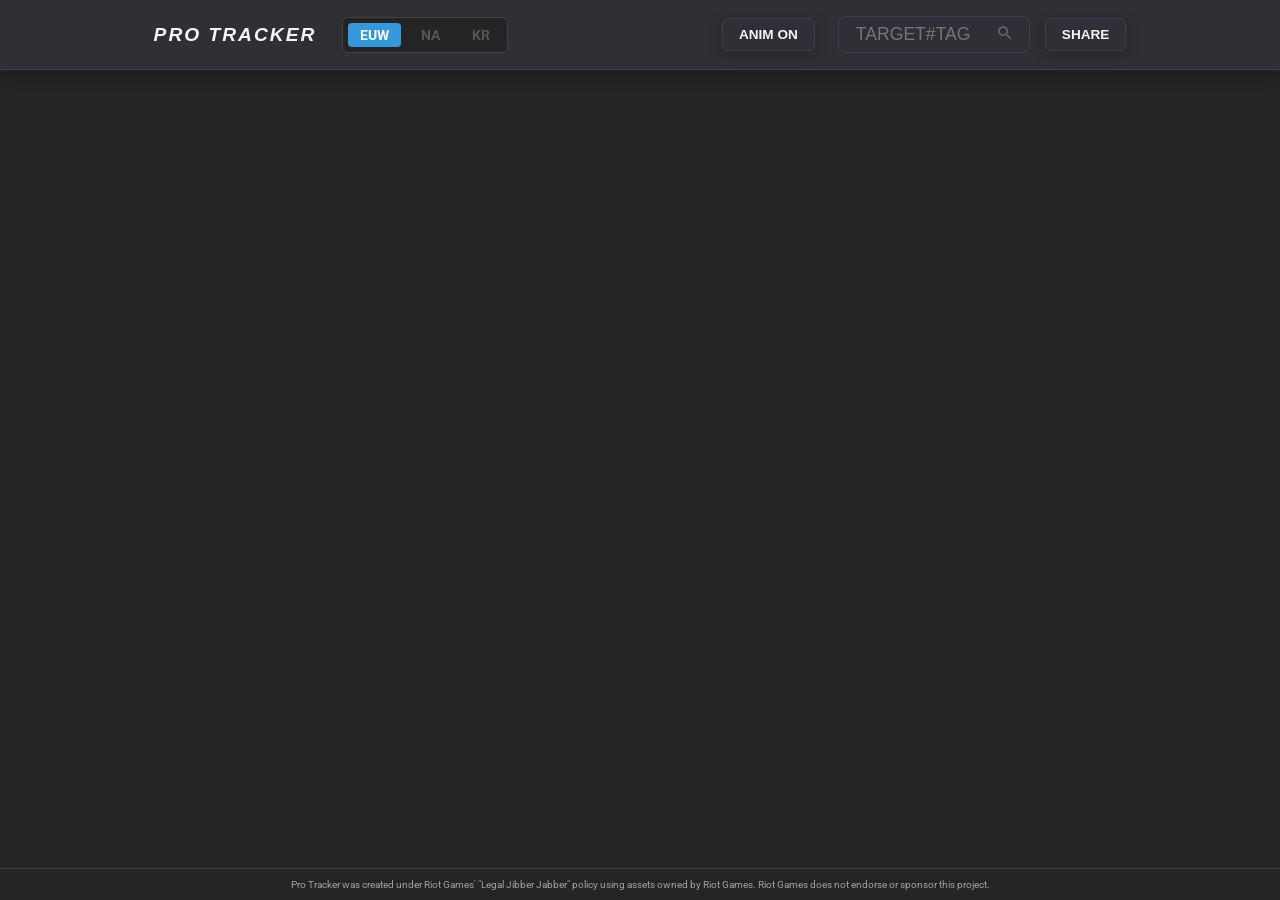
==== commit f2e7dbe6: "feat: changed tag style, added game type, toggle animation button (bugged)" ====
--- a/frontend/index.html
+++ b/frontend/index.html
@@ -23,6 +23,7 @@
         </div>
     </div>
     <div class="header-right">
+        <button class="share-btn" id="anim-toggle-btn" onclick="toggleAnimations()" style="margin-right: 8px;">ANIM ON</button>
         <div class="search-area">
             <div class="search-container" id="search-container">
                 <input type="text" id="target" placeholder="TARGET#TAG" autocomplete="off">
--- a/frontend/style.css
+++ b/frontend/style.css
@@ -28,42 +28,69 @@
 .scan-loader { display: none; position: absolute; right: 15px; width: 18px; height: 18px; border: 2px solid var(--border); border-top-color: var(--blue); border-radius: 50%; animation: spin 0.8s linear infinite; }
 @keyframes spin { to { transform: rotate(360deg); } }
 
-.top-zone { flex: 1; width: 100%; display: flex; align-items: center; justify-content: center; min-height: 5px; padding: 5px 20px; box-sizing: border-box; z-index: 10; }
-.bottom-zone { flex: 1; width: 100%; min-height: 5px; }
-
-.intel-banner-container { width: 100%; display: flex; justify-content: center; }
+.top-zone { flex: 1; width: 100%; display: flex; align-items: center; justify-content: center; min-height: 5px; padding: 5px 20px; box-sizing: border-box; z-index: 10; overflow: visible; }
+.bottom-zone { flex: 1; width: 100%; min-height: 5px; overflow: visible; }
+
+.intel-banner-container { width: 100%; display: flex; justify-content: center; overflow: visible; }
 .intel-banner { width: 100%; max-width: 95vw; display: none; align-items: center; justify-content: center; gap: 10px; animation: fadeInDown 0.5s ease forwards; }
 .intel-text { font-size: clamp(0.95rem, 1.1vw, 1.15rem); color: var(--text-main); font-family: monospace; font-weight: 700; line-height: 1.5; text-align: center; width: 100%; }
 .intel-accent { color: var(--gold); font-weight: 900; font-family: 'Roboto', sans-serif; letter-spacing: 1px; text-transform: uppercase; margin-right: 6px; }
 @keyframes fadeInDown { from { opacity: 0; transform: translateY(-15px); } to { opacity: 1; transform: translateY(0); } }
 
-.arena { position: relative; display: grid; width: 100%; max-width: 95vw; grid-template-columns: minmax(0, 1fr) minmax(0, 1fr); align-items: flex-start; gap: clamp(4vw, 8vw, 10vw); padding: 0 20px; box-sizing: border-box; flex: none; }
-.team-box { display: flex; flex-direction: column; gap: clamp(6px, 1.5vh, 25px); z-index: 5; min-width: 0; }
+.arena { position: relative; display: grid; width: 100%; max-width: 95vw; grid-template-columns: minmax(0, 1fr) minmax(0, 1fr); align-items: flex-start; gap: clamp(4vw, 8vw, 10vw); padding: 0 20px; box-sizing: border-box; flex: none; overflow: visible; }
+.team-box { display: flex; flex-direction: column; gap: clamp(6px, 1.5vh, 25px); z-index: 5; min-width: 0; overflow: visible; }
 
 /* --- CARD BASE --- */
-.card { position: relative; height: clamp(70px, 11vh, 170px); background: var(--card); border-radius: 6px; border: 1px solid var(--border); box-shadow: var(--shadow-card); cursor: pointer; transition: 0.2s; opacity: 0; overflow: visible; width: 100%; }
-.card:hover { background: var(--card-hover); transform: translateY(-2px); box-shadow: 0 6px 20px var(--shadow); z-index: 50; }
+.card { position: relative; z-index: 1; height: clamp(70px, 11vh, 170px); background: var(--card); border-radius: 6px; border: 1px solid var(--border); box-shadow: var(--shadow-card); cursor: pointer; transition: 0.2s; opacity: 0; overflow: visible; width: 100%; }
+.card:hover { background: var(--card-hover); transform: translateY(-2px); box-shadow: 0 6px 20px var(--shadow); z-index: 999; }
 .card.unclickable { cursor: default; }
 .card.unclickable:hover { border-color: var(--border) !important; background: var(--card); transform: none; box-shadow: var(--shadow-card); z-index: 1; }
 
-.summary-card { height: clamp(45px, 6vh, 70px) !important; cursor: default; background: transparent !important; border: none !important; box-shadow: none !important; opacity: 1 !important; z-index: 10; animation: fadeIn 0.5s ease forwards; }
-.summary-card.ally-card::before { content: ''; position: absolute; top: 0; bottom: 0; right: 0; left: 36%; background: var(--search-bg); border: 1px dashed var(--border); border-left: 4px solid var(--blue); border-radius: 6px; box-shadow: var(--shadow-card); z-index: 0; transition: 0.2s; }
-.summary-card.enemy-card::before { content: ''; position: absolute; top: 0; bottom: 0; left: 0; right: 36%; background: var(--search-bg); border: 1px dashed var(--border); border-right: 4px solid var(--red); border-radius: 6px; box-shadow: var(--shadow-card); z-index: 0; transition: 0.2s; }
+.ally-card { border-left: 5px solid var(--blue); animation: slideInLeft 1.2s cubic-bezier(0.2, 0.8, 0.2, 1) forwards; animation-delay: var(--card-delay, 0s); }
+.enemy-card { border-right: 5px solid var(--red); animation: slideInRight 1.2s cubic-bezier(0.2, 0.8, 0.2, 1) forwards; animation-delay: var(--card-delay, 0s); }
+
+@keyframes slideInLeft { 0% { opacity: 0; transform: translateX(-100px); } 100% { opacity: 1; transform: translateX(0); } }
+@keyframes slideInRight { 0% { opacity: 0; transform: translateX(100px); } 100% { opacity: 1; transform: translateX(0); } }
+
+/* --- SUMMARY CARD FIXES --- */
+.summary-card { 
+    height: clamp(45px, 6vh, 70px) !important; 
+    cursor: default !important; 
+    background: #1e1e22 !important; 
+    border: 1px solid var(--border) !important; 
+    box-shadow: var(--shadow-card) !important; 
+    opacity: 1 !important; 
+    z-index: 10; 
+    animation: fadeIn 0.5s ease forwards; 
+    animation-delay: var(--card-delay, 0s); 
+}
+.summary-card:hover { transform: none !important; box-shadow: var(--shadow-card) !important; z-index: 10; }
+
+.summary-card .row-content { align-items: stretch; }
+.summary-card .mastery-group::before { display: none !important; }
+
+.summary-card .stats-group { border-left: 1px solid var(--border) !important; border-right: 1px solid var(--border) !important; border-top: none !important; border-bottom: none !important; }
+.summary-card .mastery-group { border: none !important; }
+
+.ally-card.summary-card { border-left: 5px solid var(--blue) !important; }
+.enemy-card.summary-card { border-right: 5px solid var(--red) !important; }
+
+.summary-box-left, .summary-box-mid, .summary-box-right { display: flex; flex-direction: column; justify-content: center; position: relative; }
+
 @keyframes fadeIn { from { opacity: 0; } to { opacity: 1; } }
 
 .card-bg-wrapper { position: absolute; inset: 0; overflow: hidden; border-radius: 5px; z-index: 1; }
 .champ-splash { position: absolute; left: 0; top: 0; bottom: 0; width: 25%; background-size: 150%; background-position: center 20%; opacity: var(--splash-opacity); z-index: 0; -webkit-mask-image: linear-gradient(to right, rgba(0,0,0,1) 30%, rgba(0,0,0,0) 100%); mask-image: linear-gradient(to right, rgba(0,0,0,1) 30%, rgba(0,0,0,0) 100%); }
 .enemy-card .champ-splash { left: auto; right: 0; background-position: 30% 20%; -webkit-mask-image: linear-gradient(to left, rgba(0,0,0,1) 30%, rgba(0,0,0,0) 100%); mask-image: linear-gradient(to left, rgba(0,0,0,1) 30%, rgba(0,0,0,0) 100%); }
 .ally-card .champ-splash { background-position: 70% 20%; }
-.streamer-splash { filter: grayscale(100%) opacity(0.3); }
+.streamer-splash { filter: grayscale(100%) brightness(0.25) !important; }
+
+.ally-card.streamer-mode-card, .enemy-card.streamer-mode-card { border: 1px dashed rgba(100, 100, 110, 0.35) !important; border-left-width: 1px !important; border-right-width: 1px !important; background: rgba(22, 22, 26, 0.95) !important; box-shadow: none !important; }
+.streamer-mode-card:hover { transform: none !important; background: rgba(22, 22, 26, 0.95) !important; }
 
 .row-content { position: absolute; inset: 0; z-index: 5; display: flex; align-items: center; width: 100%; height: 100%; box-sizing: border-box; }
-.ally-card { border-left: 5px solid var(--blue); animation: slideInLeft 0.8s cubic-bezier(0.2, 0.8, 0.2, 1) forwards; }
 .ally-card .row-content { flex-direction: row; padding: 0 15px 0 18%; }
-.enemy-card { border-right: 5px solid var(--red); animation: slideInRight 0.8s cubic-bezier(0.2, 0.8, 0.2, 1) forwards; }
 .enemy-card .row-content { flex-direction: row-reverse; padding: 0 18% 0 15px; text-align: right; }
-@keyframes slideInLeft { 0% { opacity: 0; transform: translateX(-40px); } 100% { opacity: 1; transform: translateX(0); } }
-@keyframes slideInRight { 0% { opacity: 0; transform: translateX(40px); } 100% { opacity: 1; transform: translateX(0); } }
 
 .identity-group { display: flex; flex-direction: column; justify-content: center; flex: 1.2; min-width: 0; padding: 0 1vw; container-type: inline-size; }
 .enemy-card .identity-group { align-items: flex-end; text-align: right; }
@@ -78,70 +105,324 @@
 .pro-name-gold { color: var(--gold); font-size: 1.4rem; font-weight: 900; line-height: 1; text-transform: uppercase; text-shadow: var(--text-shadow); white-space: nowrap; overflow: hidden; text-overflow: ellipsis;}
 .riot-id-subtext { font-size: 0.8rem; opacity: 0.6; font-weight: 600; margin-top: 2px; white-space: nowrap; overflow: hidden; text-overflow: ellipsis;}
 
-.effect-the-dev {
-    border: 1px solid var(--gold) !important;
-    box-shadow: 0 0 15px rgba(241, 196, 15, 0.4), inset 0 0 20px rgba(241, 196, 15, 0.1) !important;
-    animation: devGlow 3s infinite alternate;
-}
-
-@keyframes devGlow {
-    0% { box-shadow: 0 0 15px rgba(241, 196, 15, 0.3), inset 0 0 10px rgba(241, 196, 15, 0.1); }
-    100% { box-shadow: 0 0 25px rgba(241, 196, 15, 0.8), inset 0 0 30px rgba(241, 196, 15, 0.3); border-color: #fff; }
-}
-
-/* --- TRUE MASTERY COLUMN (EMBROIDERED FLAIR BACKGROUND) --- */
+/* --- BORDERS & EFFECTS --- */
+.effect-pro { box-shadow: inset 0 0 15px rgba(241, 196, 15, 0.05), 0 0 10px rgba(241, 196, 15, 0.15) !important; }
+.ally-card.effect-pro { border-left-color: var(--gold) !important; }
+.enemy-card.effect-pro { border-right-color: var(--gold) !important; }
+
+.identity-group-dev { display: flex; flex-direction: column; justify-content: center; }
+.enemy-card .identity-group-dev { align-items: flex-end; }
+.identity-group-vip { display: flex; flex-direction: column; justify-content: center; }
+.enemy-card .identity-group-vip { align-items: flex-end; }
+
+/* --- TRUE MASTERY COLUMN --- */
 .mastery-group { 
-    position: relative; /* Setup for absolute background layer */
+    position: relative;
     display: flex; flex-direction: column; justify-content: center; align-items: center; 
     flex: 0.8; padding: 0 1vw; border-left: 1px solid var(--border); 
-    z-index: 1; /* Establishes a stacking context so the image stays trapped behind the text */
+    z-index: 1; 
 }
 .enemy-card .mastery-group { border-right: 1px solid var(--border); border-left: none; }
-
-/* The subtly injected watermark background */
-.mastery-group::before {
-    content: '';
-    position: absolute;
-    top: 50%; left: 50%;
-    transform: translate(-50%, -50%) scale(2); /* Fluidly scales it 100% bigger */
-    width: 100%; height: 100%;
-    background-image: url('http://localhost:8000/images/miscellaneous/mastery_flair.png');
-    background-size: contain;
-    background-position: center;
-    background-repeat: no-repeat;
-    
-    /* Strips RGB to make it pure black, giving it a dark, indented "etched" look over the banner */
-    filter: brightness(0); 
-    opacity: 0.15; 
-    
-    z-index: -1; /* Pushes it firmly behind the text */
-    pointer-events: none;
-}
-
-/* Ensure the text floats above the background watermark */
+.mastery-group::before { content: ''; position: absolute; top: 50%; left: 50%; transform: translate(-50%, -50%) scale(2); width: 100%; height: 100%; background-image: url('http://localhost:8000/images/miscellaneous/mastery_flair.png'); background-size: contain; background-position: center; background-repeat: no-repeat; filter: brightness(0); opacity: 0.15; z-index: -1; pointer-events: none; }
 .mastery-label { position: relative; z-index: 1; font-size: clamp(0.6rem, 0.75vw, 0.85rem); color: var(--text-muted); font-weight: 700; letter-spacing: 1px; margin-bottom: 2px; text-transform: uppercase; text-align: center; }
 .mastery-score { position: relative; z-index: 1; font-size: clamp(1.1rem, 1.5vw, 2rem); font-weight: 900; color: var(--text-main); text-shadow: var(--text-shadow); } 
 
-/* --- STATS COLUMN (SMALLER TEXT, BIGGER ICONS) --- */
+/* --- STATS COLUMN --- */
 .stats-group { display: flex; flex-direction: column; justify-content: center; padding: 0 1vw; border-left: 1px solid var(--border); border-right: 1px solid var(--border); flex: 1; min-width: 0; }
 .enemy-card .stats-group { border-right: none; border-left: 1px solid var(--border); text-align: left; }
 .stat-line { font-size: clamp(0.7rem, 0.9vw, 1.05rem); color: var(--text-muted); margin: 2px 0; white-space: nowrap; overflow: hidden; text-overflow: ellipsis; }
 .stat-highlight { color: var(--text-main); font-weight: 700; }
-.rank-icon { width: 30px; height: 30px; vertical-align: middle; margin-right: 6px; margin-top: -2px; object-fit: contain;} /* VASTLY INCREASED SIZE */
+.rank-icon { width: 30px; height: 30px; vertical-align: middle; margin-right: 6px; margin-top: -2px; object-fit: contain;} 
 
 .tags-group { display: flex; flex-direction: row; flex-wrap: wrap; align-content: center; gap: 6px; flex: 0.8; min-width: 0; padding: 0 1vw; }
 .enemy-card .tags-group { justify-content: flex-end; }
 
-.badge { padding: clamp(3px, 0.3vh, 4px) clamp(6px, 0.6vw, 10px); border-radius: 4px; font-size: clamp(0.65rem, 0.9vh, 0.9rem); font-weight: 800; text-transform: uppercase; width: fit-content; white-space: nowrap; display: inline-block; }
-.badge-positive { background: rgba(46, 204, 113, 0.15); color: #2ecc71; border: 1px solid rgba(46, 204, 113, 0.3); }
-.badge-negative { background: rgba(231, 76, 60, 0.15); color: #e74c3c; border: 1px solid rgba(231, 76, 60, 0.3); }
-.badge-neutral { background: rgba(52, 152, 219, 0.15); color: #3498db; border: 1px solid rgba(52, 152, 219, 0.3); }
-.badge-pro { background: rgba(241, 196, 15, 0.15); color: #f1c40f; border: 1px solid rgba(241, 196, 15, 0.4); box-shadow: 0 0 8px rgba(241, 196, 15, 0.1); }
-.badge-special { background: linear-gradient(135deg, rgba(142, 68, 173, 0.8), rgba(41, 128, 185, 0.8)); color: white; border: 1px solid #9b59b6; box-shadow: 0 0 8px rgba(155, 89, 182, 0.3); }
-
+.badge { padding: clamp(3px, 0.3vh, 4px) clamp(6px, 0.6vw, 10px); border-radius: 4px; font-size: clamp(0.65rem, 0.9vh, 0.9rem); font-weight: 800; text-transform: uppercase; width: fit-content; white-space: nowrap; display: inline-block; position: relative; overflow: visible; }
+
+.badge-positive { background: rgba(46, 204, 113, 0.15); color: #2ecc71; border: 1px solid rgba(46, 204, 113, 0.4); box-shadow: 0 0 6px rgba(46, 204, 113, 0.15); }
+.badge-negative { background: rgba(231, 76, 60, 0.15); color: #e74c3c; border: 1px solid rgba(231, 76, 60, 0.4); }
+.badge-neutral { background: rgba(160, 160, 168, 0.12); color: #a0a0a8; border: 1px solid rgba(160, 160, 168, 0.25); }
+.badge-special { background: rgba(52, 152, 219, 0.15); color: #3498db; border: 1px solid rgba(52, 152, 219, 0.4); }
+.badge-pro { background: rgba(241, 196, 15, 0.15); color: #f1c40f; border: 1px solid rgba(241, 196, 15, 0.5); box-shadow: 0 0 10px rgba(241, 196, 15, 0.15); }
+.badge-creator { background: rgba(155, 89, 182, 0.18); color: #c39bd3; border: 1px solid rgba(155, 89, 182, 0.5); box-shadow: 0 0 8px rgba(155, 89, 182, 0.15); }
+
+/* ========================================= */
+/* INTENSE FILLED BADGES & TEXT ANIMATIONS   */
+/* ========================================= */
+
+.badge-threat {
+    background: linear-gradient(135deg, #a04000 0%, #803000 100%);
+    color: #ffffff !important;
+    border: 1px solid #c05000;
+    box-shadow: 0 0 5px rgba(192, 80, 0, 0.3);
+    animation: threatBeat 1.8s ease-in-out infinite;
+}
+@keyframes threatBeat {
+    0%, 100% { box-shadow: 0 0 4px rgba(192, 80, 0, 0.3); border-color: #c05000; filter: brightness(1); }
+    50%       { box-shadow: 0 0 10px rgba(192, 80, 0, 0.6); border-color: #d35400; filter: brightness(1.15); }
+}
+
+.threat-text {
+    color: #e67e22 !important;
+    animation: textThreatBeat 1.8s ease-in-out infinite;
+    text-shadow: none !important;
+}
+@keyframes textThreatBeat {
+    0%, 100% { color: #e67e22; filter: brightness(1); }
+    50%       { color: #d35400; filter: brightness(1.15); }
+}
+
+/* --- 3M: OBSESSED (Softer Lavender Indigo Pulse) --- */
+.badge-obsessed {
+    background: linear-gradient(135deg, #a29bfe 0%, #6c5ce7 100%);
+    color: #ffffff !important;
+    border: 1px solid #a29bfe;
+    box-shadow: 0 0 8px rgba(162, 155, 254, 0.3);
+    font-style: italic;
+    letter-spacing: 1px;
+    animation: obsessedBeat 2.5s ease-in-out infinite;
+}
+@keyframes obsessedBeat {
+    0%, 100% { box-shadow: 0 0 6px rgba(162, 155, 254, 0.3); border-color: #a29bfe; filter: brightness(1); }
+    50%       { box-shadow: 0 0 12px rgba(162, 155, 254, 0.6); border-color: #c4c0ff; filter: brightness(1.1); }
+}
+
+.obsessed-text {
+    color: #bba8ff !important;
+    animation: textObsessedBeat 2.5s ease-in-out infinite;
+    text-shadow: none !important;
+}
+@keyframes textObsessedBeat {
+    0%, 100% { color: #bba8ff; filter: brightness(1); text-shadow: 0 0 4px rgba(187,168,255,0.2); }
+    50%       { color: #d6ccff; filter: brightness(1.1); text-shadow: 0 0 8px rgba(214,204,255,0.5); }
+}
+
+.badge-creature {
+    background: linear-gradient(135deg, #8b0000 0%, #3a0000 100%);
+    color: #ffffff !important;
+    border: 1px solid #ff1a1a;
+    box-shadow: 0 0 12px rgba(139, 0, 0, 0.5);
+    font-style: italic;
+    letter-spacing: 1px;
+    animation: creatureBreathe 3s ease-in-out infinite;
+}
+@keyframes creatureBreathe {
+    0%, 100% { box-shadow: 0 0 10px rgba(139, 0, 0, 0.4); border-color: #cc0000; filter: brightness(1); }
+    50%       { box-shadow: 0 0 20px rgba(255, 26, 26, 0.7); border-color: #ff3333; filter: brightness(1.2); }
+}
+
+.creature-text {
+    color: #ff4d4d !important;
+    animation: textCreatureBeat 3s ease-in-out infinite;
+    text-shadow: none !important;
+}
+@keyframes textCreatureBeat {
+    0%, 100% { color: #ff4d4d; filter: brightness(1); text-shadow: 0 0 4px rgba(255,77,77,0.2); }
+    50%       { color: #ff1a1a; filter: brightness(1.2); text-shadow: 0 0 8px rgba(255,26,26,0.6); }
+}
+
+.badge-secret-weapon {
+    background: linear-gradient(135deg, #8e44ad 0%, #5b2c6f 100%);
+    color: #ffffff !important;
+    border: 1px solid #af7ac5;
+    box-shadow: 0 0 12px rgba(142, 68, 173, 0.5);
+    animation: secretPulse 3s ease-in-out infinite;
+}
+@keyframes secretPulse {
+    0%, 100% { box-shadow: 0 0 8px rgba(142, 68, 173, 0.5); border-color: #af7ac5; filter: brightness(1); }
+    50%       { box-shadow: 0 0 18px rgba(155, 89, 182, 0.8); border-color: #d2b4de; filter: brightness(1.2); }
+}
+
+.secret-weapon-text {
+    color: #d2b4de !important;
+    animation: textSecretPulse 3s ease-in-out infinite;
+    text-shadow: none !important;
+}
+@keyframes textSecretPulse {
+    0%, 100% { color: #d2b4de; filter: brightness(1); }
+    50%       { color: #af7ac5; filter: brightness(1.2); }
+}
+
+@keyframes devCardGlitchLowFps {
+    0%   { box-shadow: -2px 1px 0 rgba(255,255,255,0.6), 2px -1px 0 rgba(0,0,0,0.8), 0 0 15px rgba(155, 89, 182, 0.4), inset 0 0 20px rgba(155, 89, 182, 0.1); border-color: #ffffff; }
+    15%  { box-shadow: 2px 0px 0 rgba(255,255,255,0.6), -2px 0px 0 rgba(0,0,0,0.8), 0 0 15px rgba(155, 89, 182, 0.4), inset 0 0 20px rgba(155, 89, 182, 0.1); border-color: #000000; }
+    30%  { box-shadow: -1px -2px 0 rgba(255,255,255,0.6), 1px 2px 0 rgba(0,0,0,0.8), 0 0 15px rgba(155, 89, 182, 0.4), inset 0 0 20px rgba(155, 89, 182, 0.1); border-color: #9b59b6; }
+    45%  { box-shadow: 2px 2px 0 rgba(255,255,255,0.6), -2px -2px 0 rgba(0,0,0,0.8), 0 0 15px rgba(155, 89, 182, 0.4), inset 0 0 20px rgba(155, 89, 182, 0.1); border-color: #ffffff; }
+    60%  { box-shadow: -2px -1px 0 rgba(255,255,255,0.6), 2px 1px 0 rgba(0,0,0,0.8), 0 0 15px rgba(155, 89, 182, 0.4), inset 0 0 20px rgba(155, 89, 182, 0.1); border-color: #000000; }
+    75%  { box-shadow: 0px 2px 0 rgba(255,255,255,0.6), 0px -2px 0 rgba(0,0,0,0.8), 0 0 15px rgba(155, 89, 182, 0.4), inset 0 0 20px rgba(155, 89, 182, 0.1); border-color: #9b59b6; }
+    90%  { box-shadow: 2px -2px 0 rgba(255,255,255,0.6), -2px 2px 0 rgba(0,0,0,0.8), 0 0 15px rgba(155, 89, 182, 0.4), inset 0 0 20px rgba(155, 89, 182, 0.1); border-color: #ffffff; }
+    100% { box-shadow: -2px 1px 0 rgba(255,255,255,0.6), 2px -1px 0 rgba(0,0,0,0.8), 0 0 15px rgba(155, 89, 182, 0.4), inset 0 0 20px rgba(155, 89, 182, 0.1); border-color: #000000; }
+}
+
+.effect-the-dev {
+    border: 1px solid #9b59b6 !important;
+    box-shadow: 0 0 15px rgba(155, 89, 182, 0.4), inset 0 0 20px rgba(155, 89, 182, 0.1) !important;
+}
+
+.ally-card.effect-the-dev { 
+    animation: slideInLeft 1.2s cubic-bezier(0.2, 0.8, 0.2, 1) forwards, devCardGlitchLowFps 0.8s step-end infinite !important; 
+    animation-delay: var(--card-delay, 0s), calc(var(--card-delay, 0s) + 1.2s) !important;
+}
+.enemy-card.effect-the-dev { 
+    animation: slideInRight 1.2s cubic-bezier(0.2, 0.8, 0.2, 1) forwards, devCardGlitchLowFps 0.8s step-end infinite !important; 
+    animation-delay: var(--card-delay, 0s), calc(var(--card-delay, 0s) + 1.2s) !important;
+}
+
+.badge-dev {
+    background: rgba(155, 89, 182, 0.15);
+    color: #ffffff !important;
+    border: 1px solid rgba(155, 89, 182, 0.65);
+    box-shadow: 0 0 12px rgba(155, 89, 182, 0.3);
+}
+
+@keyframes lowFpsGlitch {
+    0%   { text-shadow: -2px 1px 0 rgba(255,255,255,0.8), 2px -1px 0 rgba(0,0,0,0.8); }
+    15%  { text-shadow: 2px 0px 0 rgba(255,255,255,0.8), -2px 0px 0 rgba(0,0,0,0.8); }
+    30%  { text-shadow: -1px -2px 0 rgba(255,255,255,0.8), 1px 2px 0 rgba(0,0,0,0.8); }
+    45%  { text-shadow: 2px 2px 0 rgba(255,255,255,0.8), -2px -2px 0 rgba(0,0,0,0.8); }
+    60%  { text-shadow: -2px -1px 0 rgba(255,255,255,0.8), 2px 1px 0 rgba(0,0,0,0.8); }
+    75%  { text-shadow: 0px 2px 0 rgba(255,255,255,0.8), 0px -2px 0 rgba(0,0,0,0.8); }
+    90%  { text-shadow: 2px -2px 0 rgba(255,255,255,0.8), -2px 2px 0 rgba(0,0,0,0.8); }
+    100% { text-shadow: -2px 1px 0 rgba(255,255,255,0.8), 2px -1px 0 rgba(0,0,0,0.8); }
+}
+
+.dev-name-animated { 
+    font-size: 1.4rem; 
+    font-weight: 900; 
+    text-transform: uppercase; 
+    line-height: 1; 
+    color: #ffffff;
+    animation: lowFpsGlitch 0.8s step-end infinite; 
+    white-space: nowrap; 
+    overflow: hidden; 
+    text-overflow: ellipsis; 
+}
+
+/* --- VIP --- */
+.effect-vip {
+    border: 1px solid #00ffff !important;
+    box-shadow: 0 0 15px rgba(0, 255, 255, 0.4), inset 0 0 20px rgba(0, 255, 255, 0.1) !important;
+}
+.ally-card.effect-vip  { animation: slideInLeft 1.2s cubic-bezier(0.2, 0.8, 0.2, 1) forwards, cyberpunkCardGlow 4s linear infinite !important; animation-delay: var(--card-delay, 0s), calc(var(--card-delay, 0s) + 1.2s) !important; }
+.enemy-card.effect-vip { animation: slideInRight 1.2s cubic-bezier(0.2, 0.8, 0.2, 1) forwards, cyberpunkCardGlow 4s linear infinite !important; animation-delay: var(--card-delay, 0s), calc(var(--card-delay, 0s) + 1.2s) !important; }
+
+@keyframes cyberpunkCardGlow {
+    0%   { box-shadow: 0 0 15px rgba(0, 255, 255, 0.4), inset 0 0 10px rgba(0, 255, 255, 0.1); border-color: #00ffff; }
+    33%  { box-shadow: 0 0 15px rgba(255, 0, 255, 0.4), inset 0 0 10px rgba(255, 0, 255, 0.1); border-color: #ff00ff; }
+    66%  { box-shadow: 0 0 15px rgba(112, 0, 255, 0.4), inset 0 0 10px rgba(112, 0, 255, 0.1); border-color: #7000ff; }
+    100% { box-shadow: 0 0 15px rgba(0, 255, 255, 0.4), inset 0 0 10px rgba(0, 255, 255, 0.1); border-color: #00ffff; }
+}
+
+.badge-vip {
+    background: rgba(0, 255, 255, 0.15);
+    color: #00ffff !important;
+    border: 1px solid #00ffff;
+    box-shadow: 0 0 12px rgba(0, 255, 255, 0.3);
+    animation: cyberpunkBadgeGlow 4s linear infinite;
+}
+@keyframes cyberpunkBadgeGlow {
+    0%   { background: rgba(0, 255, 255, 0.15); border-color: #00ffff; color: #00ffff; box-shadow: 0 0 12px rgba(0, 255, 255, 0.3); }
+    33%  { background: rgba(255, 0, 255, 0.15); border-color: #ff00ff; color: #ff00ff; box-shadow: 0 0 12px rgba(255, 0, 255, 0.3); }
+    66%  { background: rgba(112, 0, 255, 0.15); border-color: #7000ff; color: #b072ff; box-shadow: 0 0 12px rgba(112, 0, 255, 0.3); }
+    100% { background: rgba(0, 255, 255, 0.15); border-color: #00ffff; color: #00ffff; box-shadow: 0 0 12px rgba(0, 255, 255, 0.3); }
+}
+
+.vip-name-animated { 
+    font-size: 1.4rem; 
+    font-weight: 900; 
+    text-transform: uppercase; 
+    line-height: 1; 
+    color: #00ffff;
+    animation: cyberpunkTextGlow 4s linear infinite; 
+    white-space: nowrap; 
+    overflow: hidden; 
+    text-overflow: ellipsis; 
+}
+@keyframes cyberpunkTextGlow {
+    0%   { color: #00ffff; text-shadow: 0 0 8px rgba(0, 255, 255, 0.5); }
+    33%  { color: #ff00ff; text-shadow: 0 0 8px rgba(255, 0, 255, 0.5); }
+    66%  { color: #b072ff; text-shadow: 0 0 8px rgba(112, 0, 255, 0.5); }
+    100% { color: #00ffff; text-shadow: 0 0 8px rgba(0, 255, 255, 0.5); }
+}
+
+/* ========================================= */
+/* DISABLE ANIMATIONS TOGGLE LOGIC           */
+/* ========================================= */
+
+.disable-animations .badge-threat,
+.disable-animations .threat-text,
+.disable-animations .badge-obsessed,
+.disable-animations .obsessed-text,
+.disable-animations .badge-creature,
+.disable-animations .creature-text,
+.disable-animations .badge-secret-weapon,
+.disable-animations .secret-weapon-text,
+.disable-animations .effect-the-dev,
+.disable-animations .dev-name-animated,
+.disable-animations .effect-vip,
+.disable-animations .badge-vip,
+.disable-animations .vip-name-animated {
+    animation: none !important;
+}
+
+.disable-animations .badge-threat { box-shadow: 0 0 4px rgba(192, 80, 0, 0.3); border-color: #c05000; filter: brightness(1); }
+.disable-animations .threat-text { color: #e67e22; filter: brightness(1); }
+.disable-animations .badge-obsessed { box-shadow: 0 0 6px rgba(162, 155, 254, 0.3); border-color: #a29bfe; filter: brightness(1); }
+.disable-animations .obsessed-text { color: #bba8ff; filter: brightness(1); text-shadow: 0 0 4px rgba(187,168,255,0.2); }
+.disable-animations .badge-creature { box-shadow: 0 0 10px rgba(139, 0, 0, 0.4); border-color: #cc0000; filter: brightness(1); }
+.disable-animations .creature-text { color: #ff4d4d; filter: brightness(1); text-shadow: 0 0 4px rgba(255,77,77,0.2); }
+.disable-animations .badge-secret-weapon { box-shadow: 0 0 8px rgba(142, 68, 173, 0.5); border-color: #af7ac5; filter: brightness(1); }
+.disable-animations .secret-weapon-text { color: #d2b4de; filter: brightness(1); }
+.disable-animations .effect-vip { box-shadow: 0 0 15px rgba(0, 255, 255, 0.4), inset 0 0 10px rgba(0, 255, 255, 0.1); border-color: #00ffff; }
+.disable-animations .badge-vip { background: rgba(0, 255, 255, 0.15); border-color: #00ffff; color: #00ffff; box-shadow: 0 0 12px rgba(0, 255, 255, 0.3); }
+.disable-animations .vip-name-animated { color: #00ffff; text-shadow: 0 0 8px rgba(0, 255, 255, 0.5); }
+
+/* --- TOOLTIP FIXES & HTML TOOLTIP --- */
 .tooltip-box { position: relative; cursor: help; }
-.tooltip-box:hover::after { content: attr(data-tooltip); position: absolute; bottom: 125%; left: 50%; transform: translateX(-50%); background: var(--tooltip-bg); color: var(--text-main); padding: 6px 12px; border-radius: 4px; font-size: 0.75rem; width: max-content; max-width: 250px; text-align: center; border: 1px solid var(--border); z-index: 100; white-space: normal; line-height: 1.4; font-family: 'Roboto', sans-serif; box-shadow: 0 4px 15px var(--shadow); pointer-events: none; }
+.tooltip-box:hover::after { 
+    content: attr(data-tooltip); 
+    position: absolute; 
+    bottom: 125%; 
+    left: 50%; 
+    transform: translateX(-50%) !important; 
+    background: var(--tooltip-bg) !important; 
+    color: var(--text-main) !important; 
+    -webkit-text-fill-color: var(--text-main) !important;
+    text-shadow: none !important;
+    animation: none !important;
+    filter: none !important;
+    padding: 6px 12px; 
+    border-radius: 4px; 
+    font-size: 0.75rem; 
+    width: max-content; 
+    max-width: 250px; 
+    text-align: center; 
+    border: 1px solid var(--border); 
+    z-index: 999999 !important; 
+    white-space: pre-wrap !important; 
+    word-wrap: break-word !important;
+    line-height: 1.4; 
+    font-family: 'Roboto', sans-serif; 
+    box-shadow: 0 4px 15px var(--shadow); 
+    pointer-events: none; 
+}
 .top-header .tooltip-box:hover::after { bottom: auto; top: 125%; }
+
+/* HTML Tooltip support */
+.html-tooltip-box { position: relative; cursor: help; }
+.html-tooltip-box .tooltip-content {
+    display: none; position: absolute; bottom: 125%; left: 50%;
+    transform: translateX(-50%); background: var(--tooltip-bg);
+    color: var(--text-main); text-shadow: none; padding: 6px 12px;
+    border-radius: 4px; font-size: 0.75rem; width: max-content;
+    max-width: 300px; text-align: center; border: 1px solid var(--border);
+    z-index: 999999 !important; line-height: 1.5; font-family: 'Roboto', sans-serif;
+    box-shadow: 0 4px 15px var(--shadow); pointer-events: none;
+    white-space: pre-wrap !important; 
+    word-wrap: break-word !important;
+}
+.html-tooltip-box:hover .tooltip-content { display: block; }
+.top-header .html-tooltip-box .tooltip-content { bottom: auto; top: 125%; }
 
 /* --- FLUID SIDEBAR --- */
 .history-panel { box-sizing: border-box; position: fixed; right: -750px; top: 0; width: 20vw; min-width: 350px; max-width: 500px; height: 100vh; background: var(--panel-bg); border-left: 2px solid var(--border); transition: 0.4s cubic-bezier(0.2, 0.8, 0.2, 1); z-index: 200; overflow-y: auto; overflow-x: hidden; padding-bottom: 20px;}
@@ -164,43 +445,17 @@
     mask-image: linear-gradient(to bottom, rgba(0,0,0,1) 40%, rgba(0,0,0,0) 100%);
 }
 
-.sidebar-hero-content {
-    position: relative;
-    z-index: 10;
-    padding-top: 20vh;
-    transition: padding-top 0.3s ease;
-}
-
-.sidebar-hero-content.no-image {
-    padding-top: 0;
-}
-
-.panel-bio-details {
-    display: flex;
-    flex-wrap: wrap;
-    align-items: center;
-    gap: 10px;
-    margin-top: 12px;
-    font-size: 1rem;
-    font-weight: 700;
-}
-
+.sidebar-hero-content { position: relative; z-index: 10; padding-top: 20vh; transition: padding-top 0.3s ease; }
+.sidebar-hero-content.no-image { padding-top: 0; }
+
+.panel-bio-details { display: flex; flex-wrap: wrap; align-items: center; gap: 10px; margin-top: 12px; font-size: 1rem; font-weight: 700; }
 .team-icon-img { height: 16px; width: auto; vertical-align: middle; margin-right: 4px; border-radius: 2px; }
 .role-icon-img { height: 26px; width: auto; vertical-align: middle; }
 .flag-text { font-size: 1.6rem; vertical-align: middle; line-height: 1; }
 
-/* SOCIAL BUTTONS */
 .panel-social-icon { display: inline-flex; align-items: center; justify-content: center; }
-.social-icon-img { 
-    height: 26px; 
-    width: 26px; 
-    object-fit: contain; 
-    opacity: 1; 
-    transition: all 0.2s ease-in-out; 
-}
-.panel-social-icon:hover .social-icon-img { 
-    transform: scale(1.15); 
-}
+.social-icon-img { height: 26px; width: 26px; object-fit: contain; opacity: 1; transition: all 0.2s ease-in-out; }
+.panel-social-icon:hover .social-icon-img { transform: scale(1.15); }
 
 /* --- RECENT GAMES & EXPANDABLE MATCHES --- */
 .recent-games-header { font-size: 0.85rem; color: var(--text-muted); text-transform: uppercase; font-weight: 800; letter-spacing: 1px; margin: 25px 0 10px 0; padding-bottom: 5px; border-bottom: 1px solid var(--border); }
@@ -216,7 +471,15 @@
 .match-card.expanded .expand-icon { transform: rotate(180deg); color: var(--text-main); }
 
 /* --- EXPANDED CONTENT STYLES --- */
-.build-path-container { display: none; background: #1c1c1f; margin-top: 10px; border-radius: 4px; padding: 20px; border: 1px solid #2a2a2e; width: 100%; box-sizing: border-box; }
+.build-path-container { 
+    display: none; background: #1c1c1f; border-radius: 4px; border: 1px solid transparent; 
+    width: 100%; box-sizing: border-box; max-height: 0; opacity: 0; margin-top: 0;
+    padding: 0 20px; overflow: hidden;
+    transition: max-height 0.4s cubic-bezier(0.2, 0.8, 0.2, 1), opacity 0.3s ease, margin-top 0.3s ease, padding 0.3s ease, border-color 0.3s ease;
+}
+
+.build-path-container.show { max-height: 1000px; opacity: 1; margin-top: 10px; padding: 20px; border-color: #2a2a2e; }
+
 .section-title { font-size: 0.75rem; color: #7b7a8e; text-transform: uppercase; font-weight: 800; margin-bottom: 12px; border-left: 2px solid var(--gold); padding-left: 8px; line-height: 1; }
 
 .seq-badge { width: 22px; height: 22px; border-radius: 3px; font-size: 11px; font-weight: 800; display: flex; align-items: center; justify-content: center; background: #282830; color: #7b7a8e; }
@@ -225,7 +488,6 @@
 .seq-badge.is-e { background: #e67e22; color: white; }
 .seq-badge.is-r { background: #9b59b6; color: white; }
 
-/* Runes Grid */
 .rune-box-full { display: flex; justify-content: space-between; background: #232327; padding: 20px; border-radius: 6px; width: 100%; border: 1px solid #2a2a2e; box-sizing: border-box; }
 .rune-column { display: flex; flex-direction: column; align-items: center; gap: 8px; flex: 1; }
 .stat-column { border-left: 1px solid #3e3e4a; padding-left: 15px; justify-content: center; flex: 0.5; }
@@ -238,69 +500,20 @@
 .clickable-team:hover { background: rgba(255, 255, 255, 0.05); color: var(--gold) !important; }
 
 /* --- TEAM ROSTER PANEL --- */
-.team-roster-panel {
-    position: fixed;
-    right: calc(20vw + 15px); /* Positions it perfectly left of the 20vw sidebar */
-    top: 90px;
-    width: 320px;
-    background: var(--panel-bg);
-    border: 1px solid var(--border);
-    border-radius: 8px;
-    box-shadow: 0 10px 30px rgba(0,0,0,0.8);
-    z-index: 250;
-    display: none;
-    flex-direction: column;
-    overflow: hidden;
-    opacity: 0;
-    transform: translateX(20px);
-    transition: all 0.3s ease;
-}
-
-.team-roster-panel.active {
-    display: flex;
-    opacity: 1;
-    transform: translateX(0);
-}
-
-.roster-header {
-    display: flex;
-    justify-content: space-between;
-    align-items: center;
-    padding: 15px 20px;
-    background: var(--search-bg);
-    border-bottom: 1px solid var(--border);
-    font-weight: 900;
-    color: var(--text-main);
-    font-size: 1.1rem;
-    text-transform: uppercase;
-    letter-spacing: 1px;
-}
-
+.team-roster-panel { position: fixed; right: calc(20vw + 15px); top: 90px; width: 320px; background: var(--panel-bg); border: 1px solid var(--border); border-radius: 8px; box-shadow: 0 10px 30px rgba(0,0,0,0.8); z-index: 250; display: none; flex-direction: column; overflow: hidden; opacity: 0; transform: translateX(20px); transition: all 0.3s ease; }
+.team-roster-panel.active { display: flex; opacity: 1; transform: translateX(0); }
+
+.roster-header { display: flex; justify-content: space-between; align-items: center; padding: 15px 20px; background: var(--search-bg); border-bottom: 1px solid var(--border); font-weight: 900; color: var(--text-main); font-size: 1.1rem; text-transform: uppercase; letter-spacing: 1px; }
 .close-roster-btn { cursor: pointer; color: var(--text-muted); font-size: 1rem; transition: 0.2s; }
 .close-roster-btn:hover { color: var(--red); transform: scale(1.2); }
 
-.roster-content {
-    padding: 15px 20px;
-    display: flex;
-    flex-direction: column;
-    gap: 12px;
-    max-height: 60vh;
-    overflow-y: auto;
-}
-
-.roster-player-card {
-    display: flex;
-    align-items: center;
-    gap: 12px;
-    background: var(--card);
-    padding: 8px 12px;
-    border-radius: 6px;
-    border: 1px solid var(--border);
-    transition: 0.2s;
-}
-
+.roster-content { padding: 15px 20px; display: flex; flex-direction: column; gap: 12px; max-height: 60vh; overflow-y: auto; }
+.roster-player-card { display: flex; align-items: center; gap: 12px; background: var(--card); padding: 8px 12px; border-radius: 6px; border: 1px solid var(--border); transition: 0.2s; }
 .roster-player-card:hover { border-color: var(--gold); }
 .roster-player-img { width: 44px; height: 44px; border-radius: 50%; object-fit: cover; background: #111; border: 1px solid var(--border); }
 .roster-player-info { display: flex; flex-direction: column; gap: 2px; }
 .roster-player-name { font-weight: 800; font-size: 1rem; color: var(--text-main); }
-.roster-player-role { font-size: 0.75rem; color: var(--text-muted); text-transform: uppercase; font-weight: 800; }+.roster-player-role { font-size: 0.75rem; color: var(--text-muted); text-transform: uppercase; font-weight: 800; }
+
+.familiar-tab { position: absolute; top: 0; right: 25px; transform: translateY(-50%); background: #1a1a1f; border: 1px solid var(--border); border-top: 1px solid rgba(255, 255, 255, 0.15); color: var(--text-main); padding: 5px 14px; border-radius: 20px; font-size: 0.75rem; font-weight: 800; z-index: 30; display: flex; align-items: center; box-shadow: 0 4px 10px rgba(0,0,0,0.6); letter-spacing: 0.5px; }
+.enemy-card .familiar-tab { right: auto; left: 25px; }
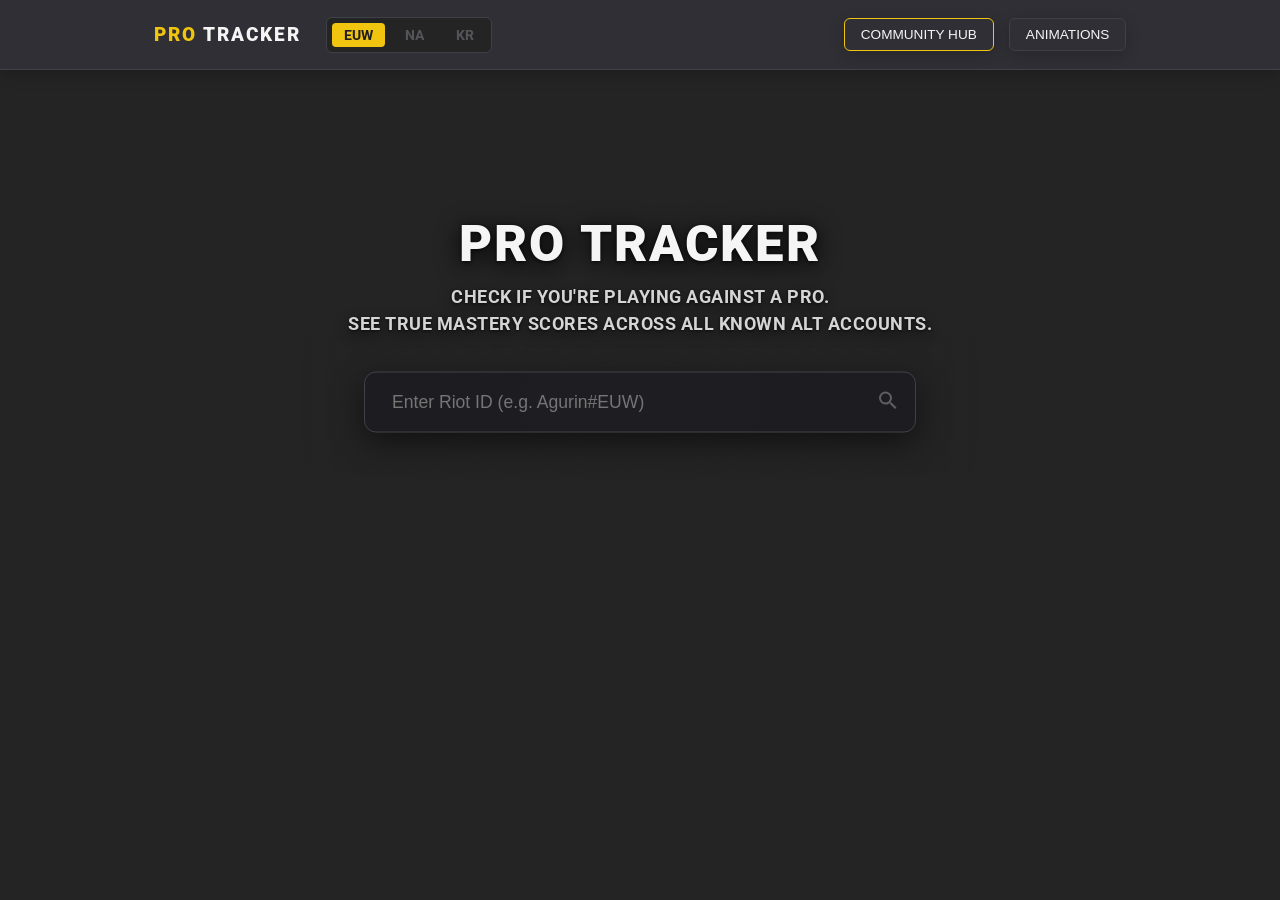
==== commit de11f224: "feat: community hub and patch note button added" ====
--- a/frontend/index.html
+++ b/frontend/index.html
@@ -7,7 +7,7 @@
     
     <link rel="preconnect" href="https://fonts.googleapis.com">
     <link rel="preconnect" href="https://fonts.gstatic.com" crossorigin>
-    <link href="https://fonts.googleapis.com/css2?family=Roboto:wght@400;700;800;900&display=swap" rel="stylesheet">
+    <link href="https://fonts.googleapis.com/css2?family=Roboto:wght@400;500;700;800;900&display=swap" rel="stylesheet">
     
     <link rel="stylesheet" href="style.css">
 </head>
@@ -15,16 +15,16 @@
 
 <header class="top-header">
     <div class="header-left">
-        <div class="logo">PRO TRACKER</div>
+        <div class="logo"><span style="color: var(--gold);">PRO</span> TRACKER</div>
         <div class="region-selector">
             <span class="active">EUW</span>
             <span class="disabled tooltip-box" data-tooltip="Not currently supported">NA</span>
             <span class="disabled tooltip-box" data-tooltip="Not currently supported">KR</span>
         </div>
     </div>
+    
     <div class="header-right">
-        <button class="share-btn" id="anim-toggle-btn" onclick="toggleAnimations()" style="margin-right: 8px;">ANIM ON</button>
-        <div class="search-area">
+        <div class="search-area top-search-area">
             <div class="search-container" id="search-container">
                 <input type="text" id="target" placeholder="TARGET#TAG" autocomplete="off">
                 <div id="search-icon" class="search-icon">
@@ -33,24 +33,136 @@
                 <div id="scan-loader" class="scan-loader"></div>
             </div>
         </div>
-        <button class="share-btn" onclick="copyLobbyLink(this)">SHARE</button>
+
+        <button class="share-btn" onclick="openShop()" style="color: var(--text-main); border-color: var(--gold);">
+            COMMUNITY HUB
+        </button>
+        
+        <button class="share-btn" id="anim-toggle-btn" onclick="toggleAnimations()">
+            ANIMATIONS
+        </button>
     </div>
 </header>
 
-<div class="top-zone">
+<div id="landing-page" class="landing-page">
+    <div class="mock-lobby-bg"></div>
+    <div class="landing-content">
+        <div class="landing-interactive-area">
+            <div class="landing-text-block">
+                <h1 class="landing-title">PRO TRACKER</h1>
+                <p class="landing-subtitle">CHECK IF YOU'RE PLAYING AGAINST A PRO.<br>SEE TRUE MASTERY SCORES ACROSS ALL KNOWN ALT ACCOUNTS.</p>
+            </div>
+            <div class="search-container landing-search-container">
+                <input type="text" id="landing-target" placeholder="Enter Riot ID (e.g. Agurin#EUW)" autocomplete="off" spellcheck="false">
+                <div class="search-icon">
+                    <svg viewBox="0 0 24 24" width="24" height="24" fill="currentColor"><path d="M15.5 14h-.79l-.28-.27A6.471 6.471 0 0 0 16 9.5 6.5 6.5 0 1 0 9.5 16c1.61 0 3.09-.59 4.23-1.57l.27.28v.79l5 4.99L20.49 19l-4.99-5zm-6 0C7.01 14 5 11.99 5 9.5S7.01 5 9.5 5 14 7.01 14 9.5 11.99 14 9.5 14z"/></svg>
+                </div>
+            </div>
+        </div>
+    </div>
+</div>
+
+<div id="shop-page" class="shop-page" style="display: none;">
+    <div class="shop-close-btn" onclick="closeShop()">✕</div>
+    <div class="shop-header">
+        <h1 style="font-size: 3rem; color: var(--gold); margin: 0; text-shadow: var(--text-shadow); letter-spacing: 2px;">COMMUNITY HUB</h1>
+        <p style="color: var(--text-muted); font-size: 1.1rem; margin-top: 10px; font-weight: bold; max-width: 600px; margin-left: auto; margin-right: auto;">Customize your banner, express yourself with a personal mantra, and verify your alt accounts for everyone in the network to see.</p>
+    </div>
+
+    <div class="shop-grid">
+        <div class="shop-item">
+            <div class="card ally-card effect-infernal" style="height: 100px; opacity: 1; transform: none; animation: infernalGlow 3s infinite !important; cursor: default;">
+                <div class="card-bg-wrapper"><div class="champ-splash" style="background-image: url('https://ddragon.leagueoflegends.com/cdn/img/champion/centered/Brand_0.jpg')"></div></div>
+                <div class="row-content" style="padding-left: 20px;">
+                    <div class="identity-group"><div class="riot-id-wrapper"><span class="main-name" style="color: #ff5722; text-shadow: 0 0 8px rgba(255,87,34,0.6);">Infernal</span></div></div>
+                </div>
+            </div>
+            <div class="shop-item-info">
+                <h3>Infernal Soul</h3>
+                <p>A scorching, animated magma border.</p>
+                <button class="shop-buy-btn">LOGIN WITH RIOT</button>
+            </div>
+        </div>
+
+        <div class="shop-item">
+            <div class="card ally-card effect-celestial" style="height: 100px; opacity: 1; transform: none; animation: celestialGlow 4s infinite !important; cursor: default;">
+                <div class="card-bg-wrapper"><div class="champ-splash" style="background-image: url('https://ddragon.leagueoflegends.com/cdn/img/champion/centered/Kayle_0.jpg')"></div></div>
+                <div class="row-content" style="padding-left: 20px;">
+                    <div class="identity-group"><div class="riot-id-wrapper"><span class="main-name" style="color: #fff; text-shadow: 0 0 10px rgba(255,255,255,0.8);">Celestial</span></div></div>
+                </div>
+            </div>
+            <div class="shop-item-info">
+                <h3>Celestial Aspect</h3>
+                <p>A pure, radiant white-gold holy glow.</p>
+                <button class="shop-buy-btn">LOGIN WITH RIOT</button>
+            </div>
+        </div>
+
+        <div class="shop-item">
+            <div class="card ally-card effect-void" style="height: 100px; opacity: 1; transform: none; animation: voidGlow 4s infinite !important; cursor: default;">
+                <div class="card-bg-wrapper"><div class="champ-splash" style="background-image: url('https://ddragon.leagueoflegends.com/cdn/img/champion/centered/Malzahar_0.jpg')"></div></div>
+                <div class="row-content" style="padding-left: 20px;">
+                    <div class="identity-group"><div class="riot-id-wrapper"><span class="main-name" style="color: #b072ff; text-shadow: 0 0 10px rgba(176,114,255,0.8);">The Void</span></div></div>
+                </div>
+            </div>
+            <div class="shop-item-info">
+                <h3>Void Corruption</h3>
+                <p>A deep, pulsing dark matter aura.</p>
+                <button class="shop-buy-btn">LOGIN WITH RIOT</button>
+            </div>
+        </div>
+        
+        <div class="shop-item">
+            <div style="height: 100px; display: flex; align-items: center; justify-content: center; border: 1px dashed var(--border); border-radius: 6px; background: rgba(0,0,0,0.2);">
+                <div class="mantra-text" style="font-size: 1.2rem;">— "Built different."</div>
+            </div>
+            <div class="shop-item-info">
+                <h3>Personal Mantra</h3>
+                <p>Add a custom quote directly to your player card.</p>
+                <button class="shop-buy-btn">LOGIN WITH RIOT</button>
+            </div>
+        </div>
+
+        <div class="shop-item">
+            <div style="height: 100px; display: flex; align-items: center; justify-content: center; gap: 10px; border: 1px dashed var(--border); border-radius: 6px; background: rgba(0,0,0,0.2);">
+                <div class="badge badge-neutral">Main Account</div>
+                <div class="badge badge-neutral">Smurf 1</div>
+            </div>
+            <div class="shop-item-info">
+                <h3>Linked Accounts</h3>
+                <p>Verify and connect your alt accounts to pool your True Mastery.</p>
+                <button class="shop-buy-btn">LOGIN WITH RIOT</button>
+            </div>
+        </div>
+    </div>
+</div>
+
+<div class="top-zone live-ui-element">
     <div class="intel-banner-container">
         <div class="intel-banner" id="intel-banner"><span class="intel-text" id="intel-text"></span></div>
     </div>
 </div>
 
-<div class="arena" id="arena">
-    <div id="left-team" class="team-box"></div>
-    <div id="right-team" class="team-box"></div>
-</div>
-
-<div class="bottom-zone"></div>
-
-<footer class="legal-footer">
+<div class="arena live-ui-element" id="arena">
+    <div class="team-column" style="position: relative;">
+        <button class="patch-version-badge" id="patch-btn" onclick="togglePatchPanel()">
+            <div class="patch-icon-wrapper">
+                <svg width="14" height="14" viewBox="0 0 24 24" fill="none" stroke="currentColor" stroke-width="2.5" stroke-linecap="round" stroke-linejoin="round"><polyline points="16 18 22 12 16 6"></polyline><polyline points="8 6 2 12 8 18"></polyline></svg>
+            </div>
+            <span id="patch-btn-text">PATCH NOTES</span>
+        </button>
+        
+        <div id="left-team" class="team-box"></div>
+    </div>
+
+    <div class="team-column">
+        <div id="right-team" class="team-box"></div>
+    </div>
+</div>
+
+<div class="bottom-zone live-ui-element"></div>
+
+<footer class="legal-footer live-ui-element">
     Pro Tracker was created under Riot Games' "Legal Jibber Jabber" policy using assets owned by Riot Games. Riot Games does not endorse or sponsor this project.
 </footer>
 
@@ -70,6 +182,20 @@
     </div>
 </div>
 
+<div id="patch-panel" class="patch-panel">
+    <div class="sidebar-content">
+        <span class="close-btn" id="close-patch-btn" onclick="closePatchPanel()">✕ CLOSE</span>
+        <div style="padding-top: 10px;">
+            <div id="patch-panel-header" style="margin-bottom: 20px;">
+                <div style="font-size: 0.7rem; color: var(--text-muted); text-transform: uppercase; font-weight: 800; letter-spacing: 2px;">Patch Notes</div>
+                <div id="patch-version-label" style="font-size: 2rem; font-weight: 900; color: var(--text-main); line-height: 1; margin-top: 4px;">–</div>
+                <div style="font-size: 0.75rem; color: var(--text-muted); margin-top: 4px;">Champions in this lobby only</div>
+            </div>
+            <div id="patch-loading"></div>
+        </div>
+    </div>
+</div>
+
 <div id="team-roster-panel" class="team-roster-panel">
     <div class="roster-header">
         <span id="roster-team-name">ROSTER</span>
--- a/frontend/style.css
+++ b/frontend/style.css
@@ -9,23 +9,24 @@
 body { margin: 0; padding: 70px 0 0 0; background-color: var(--bg); color: var(--text-main); font-family: 'Roboto', 'Helvetica Neue', Arial, sans-serif; display: flex; flex-direction: column; align-items: center; height: 100vh; overflow: hidden; box-sizing: border-box; }
 .top-header { position: fixed; top: 0; left: 0; width: 100%; height: 70px; background: var(--card); border-bottom: 1px solid var(--border); box-shadow: var(--shadow-card); display: flex; align-items: center; justify-content: space-between; padding: 0 clamp(50px, 12vw, 15vw); box-sizing: border-box; z-index: 100; }
 .header-left { display: flex; align-items: center; gap: clamp(15px, 2vw, 30px); }
-.logo { font-size: clamp(1.2rem, 1.5vw, 1.5rem); font-weight: 900; color: var(--text-main); letter-spacing: 2px; font-style: italic; white-space: nowrap; }
+.logo { font-size: clamp(1.2rem, 1.5vw, 1.5rem); font-weight: 900; color: var(--text-main); letter-spacing: 2px; white-space: nowrap; }
 
 .region-selector { display: flex; gap: 8px; background: var(--item-bg); padding: 5px; border-radius: 6px; border: 1px solid var(--border); }
 .region-selector span { padding: 4px 12px; font-size: 0.85rem; font-weight: 700; border-radius: 4px; cursor: pointer; color: var(--text-muted); transition: 0.2s; }
 .region-selector span:hover:not(.disabled) { color: var(--text-main); }
-.region-selector span.active { background: var(--blue); color: #fff; }
+.region-selector span.active { background: var(--gold); color: #1e1e22; }
 .region-selector span.disabled { opacity: 0.4; cursor: not-allowed; }
 
 .header-right { display: flex; align-items: center; gap: clamp(10px, 1.5vw, 15px); }
-.share-btn { display: flex; align-items: center; gap: 6px; background: var(--search-bg); color: var(--text-main); padding: 8px 16px; border-radius: 6px; font-size: 0.85rem; font-weight: 800; text-decoration: none; text-transform: uppercase; border: 1px solid var(--border); box-shadow: var(--shadow-card); transition: 0.2s; cursor: pointer; white-space: nowrap; outline: none; }
-.share-btn:hover { border-color: var(--blue); color: var(--blue); transform: translateY(-2px); }
+.share-btn { display: flex; align-items: center; gap: 6px; background: var(--search-bg); color: var(--text-main); padding: 8px 16px; border-radius: 6px; font-size: 0.85rem; font-weight: 500; text-decoration: none; text-transform: uppercase; border: 1px solid var(--border); box-shadow: var(--shadow-card); transition: 0.2s; cursor: pointer; white-space: nowrap; outline: none; }
+.share-btn:hover { border-color: var(--gold); color: var(--gold); }
 
 .search-area { width: clamp(180px, 15vw, 250px); position: relative; }
 .search-container { position: relative; background: var(--search-bg); border: 1px solid var(--border); border-radius: 8px; padding: 6px 15px; display: flex; align-items: center; transition: 0.3s; }
+.search-container:focus-within { border-color: var(--gold); }
 .search-container input { background: none; border: none; width: 100%; color: var(--text-main); font-size: 1.1rem; outline: none; }
 .search-icon { position: absolute; right: 15px; opacity: 0.3; font-size: 1.1rem; pointer-events: none; }
-.scan-loader { display: none; position: absolute; right: 15px; width: 18px; height: 18px; border: 2px solid var(--border); border-top-color: var(--blue); border-radius: 50%; animation: spin 0.8s linear infinite; }
+.scan-loader { display: none; position: absolute; right: 15px; width: 18px; height: 18px; border: 2px solid var(--border); border-top-color: var(--gold); border-radius: 50%; animation: spin 0.8s linear infinite; }
 @keyframes spin { to { transform: rotate(360deg); } }
 
 .top-zone { flex: 1; width: 100%; display: flex; align-items: center; justify-content: center; min-height: 5px; padding: 5px 20px; box-sizing: border-box; z-index: 10; overflow: visible; }
@@ -37,8 +38,42 @@
 .intel-accent { color: var(--gold); font-weight: 900; font-family: 'Roboto', sans-serif; letter-spacing: 1px; text-transform: uppercase; margin-right: 6px; }
 @keyframes fadeInDown { from { opacity: 0; transform: translateY(-15px); } to { opacity: 1; transform: translateY(0); } }
 
-.arena { position: relative; display: grid; width: 100%; max-width: 95vw; grid-template-columns: minmax(0, 1fr) minmax(0, 1fr); align-items: flex-start; gap: clamp(4vw, 8vw, 10vw); padding: 0 20px; box-sizing: border-box; flex: none; overflow: visible; }
+.arena { position: relative; display: flex; width: 100%; max-width: 95vw; justify-content: center; gap: clamp(4vw, 8vw, 10vw); padding: 0 20px; box-sizing: border-box; flex: none; overflow: visible; }
+.team-column { display: flex; flex-direction: column; flex: 1; min-width: 0; max-width: 50%; }
 .team-box { display: flex; flex-direction: column; gap: clamp(6px, 1.5vh, 25px); z-index: 5; min-width: 0; overflow: visible; }
+
+/* --- NEW PATCH VERSION BADGE --- */
+.patch-version-badge {
+    position: absolute;
+    /* Aligns perfectly with the player name height */
+    top: 22px; 
+    /* Pushes the button entirely to the left of the card */
+    right: calc(100% + 15px); 
+    display: flex;
+    align-items: center;
+    gap: 8px;
+    background: rgba(30, 30, 34, 0.85);
+    border: 1px solid var(--border);
+    border-radius: 6px; 
+    padding: 4px 14px 4px 6px;
+    color: var(--text-main);
+    font-family: 'Roboto', sans-serif;
+    font-size: 0.8rem;
+    font-weight: 500; 
+    letter-spacing: 0.5px;
+    cursor: pointer;
+    box-shadow: var(--shadow-card);
+    transition: all 0.2s ease;
+    z-index: 20;
+    backdrop-filter: blur(4px);
+    outline: none;
+    /* Prevents the text from wrapping if the screen gets small */
+    white-space: nowrap; 
+}
+.patch-version-badge:hover { background: var(--card-hover); border-color: var(--gold); color: var(--gold); box-shadow: 0 6px 15px rgba(241, 196, 15, 0.2); }
+
+.patch-icon-wrapper { background: var(--bg); border: 1px solid var(--border); border-radius: 4px; width: 24px; height: 24px; display: flex; align-items: center; justify-content: center; color: var(--text-muted); transition: 0.2s; }
+.patch-version-badge:hover .patch-icon-wrapper { color: var(--gold); border-color: var(--gold); }
 
 /* --- CARD BASE --- */
 .card { position: relative; z-index: 1; height: clamp(70px, 11vh, 170px); background: var(--card); border-radius: 6px; border: 1px solid var(--border); box-shadow: var(--shadow-card); cursor: pointer; transition: 0.2s; opacity: 0; overflow: visible; width: 100%; }
@@ -54,21 +89,13 @@
 
 /* --- SUMMARY CARD FIXES --- */
 .summary-card { 
-    height: clamp(45px, 6vh, 70px) !important; 
-    cursor: default !important; 
-    background: #1e1e22 !important; 
-    border: 1px solid var(--border) !important; 
-    box-shadow: var(--shadow-card) !important; 
-    opacity: 1 !important; 
-    z-index: 10; 
-    animation: fadeIn 0.5s ease forwards; 
-    animation-delay: var(--card-delay, 0s); 
+    height: clamp(45px, 6vh, 70px) !important; cursor: default !important; background: #1e1e22 !important; 
+    border: 1px solid var(--border) !important; box-shadow: var(--shadow-card) !important; opacity: 1 !important; 
+    z-index: 10; animation: fadeIn 0.5s ease forwards; animation-delay: var(--card-delay, 0s); 
 }
 .summary-card:hover { transform: none !important; box-shadow: var(--shadow-card) !important; z-index: 10; }
-
 .summary-card .row-content { align-items: stretch; }
 .summary-card .mastery-group::before { display: none !important; }
-
 .summary-card .stats-group { border-left: 1px solid var(--border) !important; border-right: 1px solid var(--border) !important; border-top: none !important; border-bottom: none !important; }
 .summary-card .mastery-group { border: none !important; }
 
@@ -76,7 +103,6 @@
 .enemy-card.summary-card { border-right: 5px solid var(--red) !important; }
 
 .summary-box-left, .summary-box-mid, .summary-box-right { display: flex; flex-direction: column; justify-content: center; position: relative; }
-
 @keyframes fadeIn { from { opacity: 0; } to { opacity: 1; } }
 
 .card-bg-wrapper { position: absolute; inset: 0; overflow: hidden; border-radius: 5px; z-index: 1; }
@@ -116,12 +142,7 @@
 .enemy-card .identity-group-vip { align-items: flex-end; }
 
 /* --- TRUE MASTERY COLUMN --- */
-.mastery-group { 
-    position: relative;
-    display: flex; flex-direction: column; justify-content: center; align-items: center; 
-    flex: 0.8; padding: 0 1vw; border-left: 1px solid var(--border); 
-    z-index: 1; 
-}
+.mastery-group { position: relative; display: flex; flex-direction: column; justify-content: center; align-items: center; flex: 0.8; padding: 0 1vw; border-left: 1px solid var(--border); z-index: 1; }
 .enemy-card .mastery-group { border-right: 1px solid var(--border); border-left: none; }
 .mastery-group::before { content: ''; position: absolute; top: 50%; left: 50%; transform: translate(-50%, -50%) scale(2); width: 100%; height: 100%; background-image: url('http://localhost:8000/images/miscellaneous/mastery_flair.png'); background-size: contain; background-position: center; background-repeat: no-repeat; filter: brightness(0); opacity: 0.15; z-index: -1; pointer-events: none; }
 .mastery-label { position: relative; z-index: 1; font-size: clamp(0.6rem, 0.75vw, 0.85rem); color: var(--text-muted); font-weight: 700; letter-spacing: 1px; margin-bottom: 2px; text-transform: uppercase; text-align: center; }
@@ -136,7 +157,6 @@
 
 .tags-group { display: flex; flex-direction: row; flex-wrap: wrap; align-content: center; gap: 6px; flex: 0.8; min-width: 0; padding: 0 1vw; }
 .enemy-card .tags-group { justify-content: flex-end; }
-
 .badge { padding: clamp(3px, 0.3vh, 4px) clamp(6px, 0.6vw, 10px); border-radius: 4px; font-size: clamp(0.65rem, 0.9vh, 0.9rem); font-weight: 800; text-transform: uppercase; width: fit-content; white-space: nowrap; display: inline-block; position: relative; overflow: visible; }
 
 .badge-positive { background: rgba(46, 204, 113, 0.15); color: #2ecc71; border: 1px solid rgba(46, 204, 113, 0.4); box-shadow: 0 0 6px rgba(46, 204, 113, 0.15); }
@@ -150,221 +170,49 @@
 /* INTENSE FILLED BADGES & TEXT ANIMATIONS   */
 /* ========================================= */
 
-.badge-threat {
-    background: linear-gradient(135deg, #a04000 0%, #803000 100%);
-    color: #ffffff !important;
-    border: 1px solid #c05000;
-    box-shadow: 0 0 5px rgba(192, 80, 0, 0.3);
-    animation: threatBeat 1.8s ease-in-out infinite;
-}
-@keyframes threatBeat {
-    0%, 100% { box-shadow: 0 0 4px rgba(192, 80, 0, 0.3); border-color: #c05000; filter: brightness(1); }
-    50%       { box-shadow: 0 0 10px rgba(192, 80, 0, 0.6); border-color: #d35400; filter: brightness(1.15); }
-}
-
-.threat-text {
-    color: #e67e22 !important;
-    animation: textThreatBeat 1.8s ease-in-out infinite;
-    text-shadow: none !important;
-}
-@keyframes textThreatBeat {
-    0%, 100% { color: #e67e22; filter: brightness(1); }
-    50%       { color: #d35400; filter: brightness(1.15); }
-}
-
-/* --- 3M: OBSESSED (Softer Lavender Indigo Pulse) --- */
-.badge-obsessed {
-    background: linear-gradient(135deg, #a29bfe 0%, #6c5ce7 100%);
-    color: #ffffff !important;
-    border: 1px solid #a29bfe;
-    box-shadow: 0 0 8px rgba(162, 155, 254, 0.3);
-    font-style: italic;
-    letter-spacing: 1px;
-    animation: obsessedBeat 2.5s ease-in-out infinite;
-}
-@keyframes obsessedBeat {
-    0%, 100% { box-shadow: 0 0 6px rgba(162, 155, 254, 0.3); border-color: #a29bfe; filter: brightness(1); }
-    50%       { box-shadow: 0 0 12px rgba(162, 155, 254, 0.6); border-color: #c4c0ff; filter: brightness(1.1); }
-}
-
-.obsessed-text {
-    color: #bba8ff !important;
-    animation: textObsessedBeat 2.5s ease-in-out infinite;
-    text-shadow: none !important;
-}
-@keyframes textObsessedBeat {
-    0%, 100% { color: #bba8ff; filter: brightness(1); text-shadow: 0 0 4px rgba(187,168,255,0.2); }
-    50%       { color: #d6ccff; filter: brightness(1.1); text-shadow: 0 0 8px rgba(214,204,255,0.5); }
-}
-
-.badge-creature {
-    background: linear-gradient(135deg, #8b0000 0%, #3a0000 100%);
-    color: #ffffff !important;
-    border: 1px solid #ff1a1a;
-    box-shadow: 0 0 12px rgba(139, 0, 0, 0.5);
-    font-style: italic;
-    letter-spacing: 1px;
-    animation: creatureBreathe 3s ease-in-out infinite;
-}
-@keyframes creatureBreathe {
-    0%, 100% { box-shadow: 0 0 10px rgba(139, 0, 0, 0.4); border-color: #cc0000; filter: brightness(1); }
-    50%       { box-shadow: 0 0 20px rgba(255, 26, 26, 0.7); border-color: #ff3333; filter: brightness(1.2); }
-}
-
-.creature-text {
-    color: #ff4d4d !important;
-    animation: textCreatureBeat 3s ease-in-out infinite;
-    text-shadow: none !important;
-}
-@keyframes textCreatureBeat {
-    0%, 100% { color: #ff4d4d; filter: brightness(1); text-shadow: 0 0 4px rgba(255,77,77,0.2); }
-    50%       { color: #ff1a1a; filter: brightness(1.2); text-shadow: 0 0 8px rgba(255,26,26,0.6); }
-}
-
-.badge-secret-weapon {
-    background: linear-gradient(135deg, #8e44ad 0%, #5b2c6f 100%);
-    color: #ffffff !important;
-    border: 1px solid #af7ac5;
-    box-shadow: 0 0 12px rgba(142, 68, 173, 0.5);
-    animation: secretPulse 3s ease-in-out infinite;
-}
-@keyframes secretPulse {
-    0%, 100% { box-shadow: 0 0 8px rgba(142, 68, 173, 0.5); border-color: #af7ac5; filter: brightness(1); }
-    50%       { box-shadow: 0 0 18px rgba(155, 89, 182, 0.8); border-color: #d2b4de; filter: brightness(1.2); }
-}
-
-.secret-weapon-text {
-    color: #d2b4de !important;
-    animation: textSecretPulse 3s ease-in-out infinite;
-    text-shadow: none !important;
-}
-@keyframes textSecretPulse {
-    0%, 100% { color: #d2b4de; filter: brightness(1); }
-    50%       { color: #af7ac5; filter: brightness(1.2); }
-}
-
-@keyframes devCardGlitchLowFps {
-    0%   { box-shadow: -2px 1px 0 rgba(255,255,255,0.6), 2px -1px 0 rgba(0,0,0,0.8), 0 0 15px rgba(155, 89, 182, 0.4), inset 0 0 20px rgba(155, 89, 182, 0.1); border-color: #ffffff; }
-    15%  { box-shadow: 2px 0px 0 rgba(255,255,255,0.6), -2px 0px 0 rgba(0,0,0,0.8), 0 0 15px rgba(155, 89, 182, 0.4), inset 0 0 20px rgba(155, 89, 182, 0.1); border-color: #000000; }
-    30%  { box-shadow: -1px -2px 0 rgba(255,255,255,0.6), 1px 2px 0 rgba(0,0,0,0.8), 0 0 15px rgba(155, 89, 182, 0.4), inset 0 0 20px rgba(155, 89, 182, 0.1); border-color: #9b59b6; }
-    45%  { box-shadow: 2px 2px 0 rgba(255,255,255,0.6), -2px -2px 0 rgba(0,0,0,0.8), 0 0 15px rgba(155, 89, 182, 0.4), inset 0 0 20px rgba(155, 89, 182, 0.1); border-color: #ffffff; }
-    60%  { box-shadow: -2px -1px 0 rgba(255,255,255,0.6), 2px 1px 0 rgba(0,0,0,0.8), 0 0 15px rgba(155, 89, 182, 0.4), inset 0 0 20px rgba(155, 89, 182, 0.1); border-color: #000000; }
-    75%  { box-shadow: 0px 2px 0 rgba(255,255,255,0.6), 0px -2px 0 rgba(0,0,0,0.8), 0 0 15px rgba(155, 89, 182, 0.4), inset 0 0 20px rgba(155, 89, 182, 0.1); border-color: #9b59b6; }
-    90%  { box-shadow: 2px -2px 0 rgba(255,255,255,0.6), -2px 2px 0 rgba(0,0,0,0.8), 0 0 15px rgba(155, 89, 182, 0.4), inset 0 0 20px rgba(155, 89, 182, 0.1); border-color: #ffffff; }
-    100% { box-shadow: -2px 1px 0 rgba(255,255,255,0.6), 2px -1px 0 rgba(0,0,0,0.8), 0 0 15px rgba(155, 89, 182, 0.4), inset 0 0 20px rgba(155, 89, 182, 0.1); border-color: #000000; }
-}
-
-.effect-the-dev {
-    border: 1px solid #9b59b6 !important;
-    box-shadow: 0 0 15px rgba(155, 89, 182, 0.4), inset 0 0 20px rgba(155, 89, 182, 0.1) !important;
-}
-
-.ally-card.effect-the-dev { 
-    animation: slideInLeft 1.2s cubic-bezier(0.2, 0.8, 0.2, 1) forwards, devCardGlitchLowFps 0.8s step-end infinite !important; 
-    animation-delay: var(--card-delay, 0s), calc(var(--card-delay, 0s) + 1.2s) !important;
-}
-.enemy-card.effect-the-dev { 
-    animation: slideInRight 1.2s cubic-bezier(0.2, 0.8, 0.2, 1) forwards, devCardGlitchLowFps 0.8s step-end infinite !important; 
-    animation-delay: var(--card-delay, 0s), calc(var(--card-delay, 0s) + 1.2s) !important;
-}
-
-.badge-dev {
-    background: rgba(155, 89, 182, 0.15);
-    color: #ffffff !important;
-    border: 1px solid rgba(155, 89, 182, 0.65);
-    box-shadow: 0 0 12px rgba(155, 89, 182, 0.3);
-}
-
-@keyframes lowFpsGlitch {
-    0%   { text-shadow: -2px 1px 0 rgba(255,255,255,0.8), 2px -1px 0 rgba(0,0,0,0.8); }
-    15%  { text-shadow: 2px 0px 0 rgba(255,255,255,0.8), -2px 0px 0 rgba(0,0,0,0.8); }
-    30%  { text-shadow: -1px -2px 0 rgba(255,255,255,0.8), 1px 2px 0 rgba(0,0,0,0.8); }
-    45%  { text-shadow: 2px 2px 0 rgba(255,255,255,0.8), -2px -2px 0 rgba(0,0,0,0.8); }
-    60%  { text-shadow: -2px -1px 0 rgba(255,255,255,0.8), 2px 1px 0 rgba(0,0,0,0.8); }
-    75%  { text-shadow: 0px 2px 0 rgba(255,255,255,0.8), 0px -2px 0 rgba(0,0,0,0.8); }
-    90%  { text-shadow: 2px -2px 0 rgba(255,255,255,0.8), -2px 2px 0 rgba(0,0,0,0.8); }
-    100% { text-shadow: -2px 1px 0 rgba(255,255,255,0.8), 2px -1px 0 rgba(0,0,0,0.8); }
-}
-
-.dev-name-animated { 
-    font-size: 1.4rem; 
-    font-weight: 900; 
-    text-transform: uppercase; 
-    line-height: 1; 
-    color: #ffffff;
-    animation: lowFpsGlitch 0.8s step-end infinite; 
-    white-space: nowrap; 
-    overflow: hidden; 
-    text-overflow: ellipsis; 
-}
+.badge-threat { background: linear-gradient(135deg, #a04000 0%, #803000 100%); color: #ffffff !important; border: 1px solid #c05000; box-shadow: 0 0 5px rgba(192, 80, 0, 0.3); animation: threatBeat 1.8s ease-in-out infinite; }
+@keyframes threatBeat { 0%, 100% { box-shadow: 0 0 4px rgba(192, 80, 0, 0.3); border-color: #c05000; filter: brightness(1); } 50% { box-shadow: 0 0 10px rgba(192, 80, 0, 0.6); border-color: #d35400; filter: brightness(1.15); } }
+.threat-text { color: #e67e22 !important; animation: textThreatBeat 1.8s ease-in-out infinite; text-shadow: none !important; }
+@keyframes textThreatBeat { 0%, 100% { color: #e67e22; filter: brightness(1); } 50% { color: #d35400; filter: brightness(1.15); } }
+
+.badge-obsessed { background: linear-gradient(135deg, #a29bfe 0%, #6c5ce7 100%); color: #ffffff !important; border: 1px solid #a29bfe; box-shadow: 0 0 8px rgba(162, 155, 254, 0.3); font-style: italic; letter-spacing: 1px; animation: obsessedBeat 2.5s ease-in-out infinite; }
+@keyframes obsessedBeat { 0%, 100% { box-shadow: 0 0 6px rgba(162, 155, 254, 0.3); border-color: #a29bfe; filter: brightness(1); } 50% { box-shadow: 0 0 12px rgba(162, 155, 254, 0.6); border-color: #c4c0ff; filter: brightness(1.1); } }
+.obsessed-text { color: #bba8ff !important; animation: textObsessedBeat 2.5s ease-in-out infinite; text-shadow: none !important; }
+@keyframes textObsessedBeat { 0%, 100% { color: #bba8ff; filter: brightness(1); text-shadow: 0 0 4px rgba(187,168,255,0.2); } 50% { color: #d6ccff; filter: brightness(1.1); text-shadow: 0 0 8px rgba(214,204,255,0.5); } }
+
+.badge-creature { background: linear-gradient(135deg, #8b0000 0%, #3a0000 100%); color: #ffffff !important; border: 1px solid #ff1a1a; box-shadow: 0 0 12px rgba(139, 0, 0, 0.5); font-style: italic; letter-spacing: 1px; animation: creatureBreathe 3s ease-in-out infinite; }
+@keyframes creatureBreathe { 0%, 100% { box-shadow: 0 0 10px rgba(139, 0, 0, 0.4); border-color: #cc0000; filter: brightness(1); } 50% { box-shadow: 0 0 20px rgba(255, 26, 26, 0.7); border-color: #ff3333; filter: brightness(1.2); } }
+.creature-text { color: #ff4d4d !important; animation: textCreatureBeat 3s ease-in-out infinite; text-shadow: none !important; }
+@keyframes textCreatureBeat { 0%, 100% { color: #ff4d4d; filter: brightness(1); text-shadow: 0 0 4px rgba(255,77,77,0.2); } 50% { color: #ff1a1a; filter: brightness(1.2); text-shadow: 0 0 8px rgba(255,26,26,0.6); } }
+
+.badge-secret-weapon { background: linear-gradient(135deg, #8e44ad 0%, #5b2c6f 100%); color: #ffffff !important; border: 1px solid #af7ac5; box-shadow: 0 0 12px rgba(142, 68, 173, 0.5); animation: secretPulse 3s ease-in-out infinite; }
+@keyframes secretPulse { 0%, 100% { box-shadow: 0 0 8px rgba(142, 68, 173, 0.5); border-color: #af7ac5; filter: brightness(1); } 50% { box-shadow: 0 0 18px rgba(155, 89, 182, 0.8); border-color: #d2b4de; filter: brightness(1.2); } }
+.secret-weapon-text { color: #d2b4de !important; animation: textSecretPulse 3s ease-in-out infinite; text-shadow: none !important; }
+@keyframes textSecretPulse { 0%, 100% { color: #d2b4de; filter: brightness(1); } 50% { color: #af7ac5; filter: brightness(1.2); } }
+
+@keyframes devCardGlitchLowFps { 0% { box-shadow: -2px 1px 0 rgba(255,255,255,0.6), 2px -1px 0 rgba(0,0,0,0.8), 0 0 15px rgba(155, 89, 182, 0.4), inset 0 0 20px rgba(155, 89, 182, 0.1); border-color: #ffffff; } 15% { box-shadow: 2px 0px 0 rgba(255,255,255,0.6), -2px 0px 0 rgba(0,0,0,0.8), 0 0 15px rgba(155, 89, 182, 0.4), inset 0 0 20px rgba(155, 89, 182, 0.1); border-color: #000000; } 30% { box-shadow: -1px -2px 0 rgba(255,255,255,0.6), 1px 2px 0 rgba(0,0,0,0.8), 0 0 15px rgba(155, 89, 182, 0.4), inset 0 0 20px rgba(155, 89, 182, 0.1); border-color: #9b59b6; } 45% { box-shadow: 2px 2px 0 rgba(255,255,255,0.6), -2px -2px 0 rgba(0,0,0,0.8), 0 0 15px rgba(155, 89, 182, 0.4), inset 0 0 20px rgba(155, 89, 182, 0.1); border-color: #ffffff; } 60% { box-shadow: -2px -1px 0 rgba(255,255,255,0.6), 2px 1px 0 rgba(0,0,0,0.8), 0 0 15px rgba(155, 89, 182, 0.4), inset 0 0 20px rgba(155, 89, 182, 0.1); border-color: #000000; } 75% { box-shadow: 0px 2px 0 rgba(255,255,255,0.6), 0px -2px 0 rgba(0,0,0,0.8), 0 0 15px rgba(155, 89, 182, 0.4), inset 0 0 20px rgba(155, 89, 182, 0.1); border-color: #9b59b6; } 90% { box-shadow: 2px -2px 0 rgba(255,255,255,0.6), -2px 2px 0 rgba(0,0,0,0.8), 0 0 15px rgba(155, 89, 182, 0.4), inset 0 0 20px rgba(155, 89, 182, 0.1); border-color: #ffffff; } 100% { box-shadow: -2px 1px 0 rgba(255,255,255,0.6), 2px -1px 0 rgba(0,0,0,0.8), 0 0 15px rgba(155, 89, 182, 0.4), inset 0 0 20px rgba(155, 89, 182, 0.1); border-color: #000000; } }
+.effect-the-dev { border: 1px solid #9b59b6 !important; box-shadow: 0 0 15px rgba(155, 89, 182, 0.4), inset 0 0 20px rgba(155, 89, 182, 0.1) !important; }
+.ally-card.effect-the-dev { animation: slideInLeft 1.2s cubic-bezier(0.2, 0.8, 0.2, 1) forwards, devCardGlitchLowFps 0.8s step-end infinite !important; animation-delay: var(--card-delay, 0s), calc(var(--card-delay, 0s) + 1.2s) !important; }
+.enemy-card.effect-the-dev { animation: slideInRight 1.2s cubic-bezier(0.2, 0.8, 0.2, 1) forwards, devCardGlitchLowFps 0.8s step-end infinite !important; animation-delay: var(--card-delay, 0s), calc(var(--card-delay, 0s) + 1.2s) !important; }
+.badge-dev { background: rgba(155, 89, 182, 0.15); color: #ffffff !important; border: 1px solid rgba(155, 89, 182, 0.65); box-shadow: 0 0 12px rgba(155, 89, 182, 0.3); }
+
+@keyframes lowFpsGlitch { 0% { text-shadow: -2px 1px 0 rgba(255,255,255,0.8), 2px -1px 0 rgba(0,0,0,0.8); } 15% { text-shadow: 2px 0px 0 rgba(255,255,255,0.8), -2px 0px 0 rgba(0,0,0,0.8); } 30% { text-shadow: -1px -2px 0 rgba(255,255,255,0.8), 1px 2px 0 rgba(0,0,0,0.8); } 45% { text-shadow: 2px 2px 0 rgba(255,255,255,0.8), -2px -2px 0 rgba(0,0,0,0.8); } 60% { text-shadow: -2px -1px 0 rgba(255,255,255,0.8), 2px 1px 0 rgba(0,0,0,0.8); } 75% { text-shadow: 0px 2px 0 rgba(255,255,255,0.8), 0px -2px 0 rgba(0,0,0,0.8); } 90% { text-shadow: 2px -2px 0 rgba(255,255,255,0.8), -2px 2px 0 rgba(0,0,0,0.8); } 100% { text-shadow: -2px 1px 0 rgba(255,255,255,0.8), 2px -1px 0 rgba(0,0,0,0.8); } }
+.dev-name-animated { font-size: 1.4rem; font-weight: 900; text-transform: uppercase; line-height: 1; color: #ffffff; animation: lowFpsGlitch 0.8s step-end infinite; white-space: nowrap; overflow: hidden; text-overflow: ellipsis; }
 
 /* --- VIP --- */
-.effect-vip {
-    border: 1px solid #00ffff !important;
-    box-shadow: 0 0 15px rgba(0, 255, 255, 0.4), inset 0 0 20px rgba(0, 255, 255, 0.1) !important;
-}
-.ally-card.effect-vip  { animation: slideInLeft 1.2s cubic-bezier(0.2, 0.8, 0.2, 1) forwards, cyberpunkCardGlow 4s linear infinite !important; animation-delay: var(--card-delay, 0s), calc(var(--card-delay, 0s) + 1.2s) !important; }
+.effect-vip { border: 1px solid #00ffff !important; box-shadow: 0 0 15px rgba(0, 255, 255, 0.4), inset 0 0 20px rgba(0, 255, 255, 0.1) !important; }
+.ally-card.effect-vip { animation: slideInLeft 1.2s cubic-bezier(0.2, 0.8, 0.2, 1) forwards, cyberpunkCardGlow 4s linear infinite !important; animation-delay: var(--card-delay, 0s), calc(var(--card-delay, 0s) + 1.2s) !important; }
 .enemy-card.effect-vip { animation: slideInRight 1.2s cubic-bezier(0.2, 0.8, 0.2, 1) forwards, cyberpunkCardGlow 4s linear infinite !important; animation-delay: var(--card-delay, 0s), calc(var(--card-delay, 0s) + 1.2s) !important; }
-
-@keyframes cyberpunkCardGlow {
-    0%   { box-shadow: 0 0 15px rgba(0, 255, 255, 0.4), inset 0 0 10px rgba(0, 255, 255, 0.1); border-color: #00ffff; }
-    33%  { box-shadow: 0 0 15px rgba(255, 0, 255, 0.4), inset 0 0 10px rgba(255, 0, 255, 0.1); border-color: #ff00ff; }
-    66%  { box-shadow: 0 0 15px rgba(112, 0, 255, 0.4), inset 0 0 10px rgba(112, 0, 255, 0.1); border-color: #7000ff; }
-    100% { box-shadow: 0 0 15px rgba(0, 255, 255, 0.4), inset 0 0 10px rgba(0, 255, 255, 0.1); border-color: #00ffff; }
-}
-
-.badge-vip {
-    background: rgba(0, 255, 255, 0.15);
-    color: #00ffff !important;
-    border: 1px solid #00ffff;
-    box-shadow: 0 0 12px rgba(0, 255, 255, 0.3);
-    animation: cyberpunkBadgeGlow 4s linear infinite;
-}
-@keyframes cyberpunkBadgeGlow {
-    0%   { background: rgba(0, 255, 255, 0.15); border-color: #00ffff; color: #00ffff; box-shadow: 0 0 12px rgba(0, 255, 255, 0.3); }
-    33%  { background: rgba(255, 0, 255, 0.15); border-color: #ff00ff; color: #ff00ff; box-shadow: 0 0 12px rgba(255, 0, 255, 0.3); }
-    66%  { background: rgba(112, 0, 255, 0.15); border-color: #7000ff; color: #b072ff; box-shadow: 0 0 12px rgba(112, 0, 255, 0.3); }
-    100% { background: rgba(0, 255, 255, 0.15); border-color: #00ffff; color: #00ffff; box-shadow: 0 0 12px rgba(0, 255, 255, 0.3); }
-}
-
-.vip-name-animated { 
-    font-size: 1.4rem; 
-    font-weight: 900; 
-    text-transform: uppercase; 
-    line-height: 1; 
-    color: #00ffff;
-    animation: cyberpunkTextGlow 4s linear infinite; 
-    white-space: nowrap; 
-    overflow: hidden; 
-    text-overflow: ellipsis; 
-}
-@keyframes cyberpunkTextGlow {
-    0%   { color: #00ffff; text-shadow: 0 0 8px rgba(0, 255, 255, 0.5); }
-    33%  { color: #ff00ff; text-shadow: 0 0 8px rgba(255, 0, 255, 0.5); }
-    66%  { color: #b072ff; text-shadow: 0 0 8px rgba(112, 0, 255, 0.5); }
-    100% { color: #00ffff; text-shadow: 0 0 8px rgba(0, 255, 255, 0.5); }
-}
+@keyframes cyberpunkCardGlow { 0% { box-shadow: 0 0 15px rgba(0, 255, 255, 0.4), inset 0 0 10px rgba(0, 255, 255, 0.1); border-color: #00ffff; } 33% { box-shadow: 0 0 15px rgba(255, 0, 255, 0.4), inset 0 0 10px rgba(255, 0, 255, 0.1); border-color: #ff00ff; } 66% { box-shadow: 0 0 15px rgba(112, 0, 255, 0.4), inset 0 0 10px rgba(112, 0, 255, 0.1); border-color: #7000ff; } 100% { box-shadow: 0 0 15px rgba(0, 255, 255, 0.4), inset 0 0 10px rgba(0, 255, 255, 0.1); border-color: #00ffff; } }
+.badge-vip { background: rgba(0, 255, 255, 0.15); color: #00ffff !important; border: 1px solid #00ffff; box-shadow: 0 0 12px rgba(0, 255, 255, 0.3); animation: cyberpunkBadgeGlow 4s linear infinite; }
+@keyframes cyberpunkBadgeGlow { 0% { background: rgba(0, 255, 255, 0.15); border-color: #00ffff; color: #00ffff; box-shadow: 0 0 12px rgba(0, 255, 255, 0.3); } 33% { background: rgba(255, 0, 255, 0.15); border-color: #ff00ff; color: #ff00ff; box-shadow: 0 0 12px rgba(255, 0, 255, 0.3); } 66% { background: rgba(112, 0, 255, 0.15); border-color: #7000ff; color: #b072ff; box-shadow: 0 0 12px rgba(112, 0, 255, 0.3); } 100% { background: rgba(0, 255, 255, 0.15); border-color: #00ffff; color: #00ffff; box-shadow: 0 0 12px rgba(0, 255, 255, 0.3); } }
+.vip-name-animated { font-size: 1.4rem; font-weight: 900; text-transform: uppercase; line-height: 1; color: #00ffff; animation: cyberpunkTextGlow 4s linear infinite; white-space: nowrap; overflow: hidden; text-overflow: ellipsis; }
+@keyframes cyberpunkTextGlow { 0% { color: #00ffff; text-shadow: 0 0 8px rgba(0, 255, 255, 0.5); } 33% { color: #ff00ff; text-shadow: 0 0 8px rgba(255, 0, 255, 0.5); } 66% { color: #b072ff; text-shadow: 0 0 8px rgba(112, 0, 255, 0.5); } 100% { color: #00ffff; text-shadow: 0 0 8px rgba(0, 255, 255, 0.5); } }
 
 /* ========================================= */
 /* DISABLE ANIMATIONS TOGGLE LOGIC           */
 /* ========================================= */
-
-.disable-animations .badge-threat,
-.disable-animations .threat-text,
-.disable-animations .badge-obsessed,
-.disable-animations .obsessed-text,
-.disable-animations .badge-creature,
-.disable-animations .creature-text,
-.disable-animations .badge-secret-weapon,
-.disable-animations .secret-weapon-text,
-.disable-animations .effect-the-dev,
-.disable-animations .dev-name-animated,
-.disable-animations .effect-vip,
-.disable-animations .badge-vip,
-.disable-animations .vip-name-animated {
-    animation: none !important;
-}
-
+.disable-animations .badge-threat, .disable-animations .threat-text, .disable-animations .badge-obsessed, .disable-animations .obsessed-text, .disable-animations .badge-creature, .disable-animations .creature-text, .disable-animations .badge-secret-weapon, .disable-animations .secret-weapon-text, .disable-animations .effect-the-dev, .disable-animations .dev-name-animated, .disable-animations .effect-vip, .disable-animations .badge-vip, .disable-animations .vip-name-animated { animation: none !important; }
 .disable-animations .badge-threat { box-shadow: 0 0 4px rgba(192, 80, 0, 0.3); border-color: #c05000; filter: brightness(1); }
 .disable-animations .threat-text { color: #e67e22; filter: brightness(1); }
 .disable-animations .badge-obsessed { box-shadow: 0 0 6px rgba(162, 155, 254, 0.3); border-color: #a29bfe; filter: brightness(1); }
@@ -376,50 +224,27 @@
 .disable-animations .effect-vip { box-shadow: 0 0 15px rgba(0, 255, 255, 0.4), inset 0 0 10px rgba(0, 255, 255, 0.1); border-color: #00ffff; }
 .disable-animations .badge-vip { background: rgba(0, 255, 255, 0.15); border-color: #00ffff; color: #00ffff; box-shadow: 0 0 12px rgba(0, 255, 255, 0.3); }
 .disable-animations .vip-name-animated { color: #00ffff; text-shadow: 0 0 8px rgba(0, 255, 255, 0.5); }
+.disable-animations .effect-infernal, .disable-animations .effect-celestial, .disable-animations .effect-void { animation: none !important; }
 
 /* --- TOOLTIP FIXES & HTML TOOLTIP --- */
 .tooltip-box { position: relative; cursor: help; }
 .tooltip-box:hover::after { 
-    content: attr(data-tooltip); 
-    position: absolute; 
-    bottom: 125%; 
-    left: 50%; 
-    transform: translateX(-50%) !important; 
-    background: var(--tooltip-bg) !important; 
-    color: var(--text-main) !important; 
-    -webkit-text-fill-color: var(--text-main) !important;
-    text-shadow: none !important;
-    animation: none !important;
-    filter: none !important;
-    padding: 6px 12px; 
-    border-radius: 4px; 
-    font-size: 0.75rem; 
-    width: max-content; 
-    max-width: 250px; 
-    text-align: center; 
-    border: 1px solid var(--border); 
-    z-index: 999999 !important; 
-    white-space: pre-wrap !important; 
-    word-wrap: break-word !important;
-    line-height: 1.4; 
-    font-family: 'Roboto', sans-serif; 
-    box-shadow: 0 4px 15px var(--shadow); 
-    pointer-events: none; 
+    content: attr(data-tooltip); position: absolute; bottom: 125%; left: 50%; transform: translateX(-50%) !important; 
+    background: var(--tooltip-bg) !important; color: var(--text-main) !important; -webkit-text-fill-color: var(--text-main) !important;
+    text-shadow: none !important; animation: none !important; filter: none !important; padding: 6px 12px; border-radius: 4px; 
+    font-size: 0.75rem; width: max-content; max-width: 250px; text-align: center; border: 1px solid var(--border); 
+    z-index: 999999 !important; white-space: pre-wrap !important; word-wrap: break-word !important; line-height: 1.4; 
+    font-family: 'Roboto', sans-serif; box-shadow: 0 4px 15px var(--shadow); pointer-events: none; 
 }
 .top-header .tooltip-box:hover::after { bottom: auto; top: 125%; }
 
 /* HTML Tooltip support */
 .html-tooltip-box { position: relative; cursor: help; }
 .html-tooltip-box .tooltip-content {
-    display: none; position: absolute; bottom: 125%; left: 50%;
-    transform: translateX(-50%); background: var(--tooltip-bg);
-    color: var(--text-main); text-shadow: none; padding: 6px 12px;
-    border-radius: 4px; font-size: 0.75rem; width: max-content;
-    max-width: 300px; text-align: center; border: 1px solid var(--border);
-    z-index: 999999 !important; line-height: 1.5; font-family: 'Roboto', sans-serif;
-    box-shadow: 0 4px 15px var(--shadow); pointer-events: none;
-    white-space: pre-wrap !important; 
-    word-wrap: break-word !important;
+    display: none; position: absolute; bottom: 125%; left: 50%; transform: translateX(-50%); background: var(--tooltip-bg);
+    color: var(--text-main); text-shadow: none; padding: 6px 12px; border-radius: 4px; font-size: 0.75rem; width: max-content;
+    max-width: 300px; text-align: center; border: 1px solid var(--border); z-index: 999999 !important; line-height: 1.5; font-family: 'Roboto', sans-serif;
+    box-shadow: 0 4px 15px var(--shadow); pointer-events: none; white-space: pre-wrap !important; word-wrap: break-word !important;
 }
 .html-tooltip-box:hover .tooltip-content { display: block; }
 .top-header .html-tooltip-box .tooltip-content { bottom: auto; top: 125%; }
@@ -428,31 +253,20 @@
 .history-panel { box-sizing: border-box; position: fixed; right: -750px; top: 0; width: 20vw; min-width: 350px; max-width: 500px; height: 100vh; background: var(--panel-bg); border-left: 2px solid var(--border); transition: 0.4s cubic-bezier(0.2, 0.8, 0.2, 1); z-index: 200; overflow-y: auto; overflow-x: hidden; padding-bottom: 20px;}
 .history-panel.active { right: 0; box-shadow: -10px 0 30px var(--shadow); }
 .sidebar-content { position: relative; z-index: 10; padding: 0 20px 20px 20px; }
-.close-btn { cursor: pointer; color: var(--red); font-size: 0.8rem; letter-spacing: 2px; text-transform: uppercase; margin: 20px 0; display: inline-block; font-weight: bold; position: relative; z-index: 50;}
+
+/* --- SIDEBAR BUTTONS --- */
+.close-btn { cursor: pointer; color: var(--red); font-size: 0.8rem; letter-spacing: 2px; text-transform: uppercase; margin: 20px 0; display: inline-block; font-weight: 500; position: relative; z-index: 50; transition: 0.2s; }
+.close-roster-btn { cursor: pointer; color: var(--text-muted); font-size: 1rem; transition: 0.2s; }
+.close-roster-btn:hover { color: var(--red); }
 
 /* --- SIDEBAR HERO IMAGE --- */
-.panel-pro-img { 
-    position: absolute; 
-    top: 0; 
-    left: 0; 
-    width: 100%; 
-    height: 45vh; 
-    object-fit: cover; 
-    object-position: center top;
-    z-index: 0;
-    opacity: 0.45;
-    -webkit-mask-image: linear-gradient(to bottom, rgba(0,0,0,1) 40%, rgba(0,0,0,0) 100%);
-    mask-image: linear-gradient(to bottom, rgba(0,0,0,1) 40%, rgba(0,0,0,0) 100%);
-}
-
+.panel-pro-img { position: absolute; top: 0; left: 0; width: 100%; height: 45vh; object-fit: cover; object-position: center top; z-index: 0; opacity: 0.45; -webkit-mask-image: linear-gradient(to bottom, rgba(0,0,0,1) 40%, rgba(0,0,0,0) 100%); mask-image: linear-gradient(to bottom, rgba(0,0,0,1) 40%, rgba(0,0,0,0) 100%); }
 .sidebar-hero-content { position: relative; z-index: 10; padding-top: 20vh; transition: padding-top 0.3s ease; }
 .sidebar-hero-content.no-image { padding-top: 0; }
-
 .panel-bio-details { display: flex; flex-wrap: wrap; align-items: center; gap: 10px; margin-top: 12px; font-size: 1rem; font-weight: 700; }
 .team-icon-img { height: 16px; width: auto; vertical-align: middle; margin-right: 4px; border-radius: 2px; }
 .role-icon-img { height: 26px; width: auto; vertical-align: middle; }
 .flag-text { font-size: 1.6rem; vertical-align: middle; line-height: 1; }
-
 .panel-social-icon { display: inline-flex; align-items: center; justify-content: center; }
 .social-icon-img { height: 26px; width: 26px; object-fit: contain; opacity: 1; transition: all 0.2s ease-in-out; }
 .panel-social-icon:hover .social-icon-img { transform: scale(1.15); }
@@ -461,52 +275,35 @@
 .recent-games-header { font-size: 0.85rem; color: var(--text-muted); text-transform: uppercase; font-weight: 800; letter-spacing: 1px; margin: 25px 0 10px 0; padding-bottom: 5px; border-bottom: 1px solid var(--border); }
 .match-card { background: var(--card); padding: 15px; margin-bottom: 12px; border-radius: 6px; box-shadow: var(--shadow-card); display: flex; flex-direction: column; border: 1px solid var(--border); border-left-width: 4px; cursor: pointer; transition: 0.2s;}
 .match-card:hover { background: var(--card-hover); border-color: var(--text-muted); }
-
 .match-champs { display: flex; align-items: center; gap: 4px; flex-shrink: 0; }
 .match-champ-icon { width: 45px; height: 45px; border-radius: 50%; border: 2px solid var(--border); }
 .opp-champ { opacity: 0.8; width: 35px; height: 35px; }
-
 .match-details { flex: 1; }
 .expand-icon { transition: transform 0.3s ease; color: var(--text-muted); margin-left: 10px; }
 .match-card.expanded .expand-icon { transform: rotate(180deg); color: var(--text-main); }
 
 /* --- EXPANDED CONTENT STYLES --- */
-.build-path-container { 
-    display: none; background: #1c1c1f; border-radius: 4px; border: 1px solid transparent; 
-    width: 100%; box-sizing: border-box; max-height: 0; opacity: 0; margin-top: 0;
-    padding: 0 20px; overflow: hidden;
-    transition: max-height 0.4s cubic-bezier(0.2, 0.8, 0.2, 1), opacity 0.3s ease, margin-top 0.3s ease, padding 0.3s ease, border-color 0.3s ease;
-}
-
+.build-path-container { display: none; background: #1c1c1f; border-radius: 4px; border: 1px solid transparent; width: 100%; box-sizing: border-box; max-height: 0; opacity: 0; margin-top: 0; padding: 0 20px; overflow: hidden; transition: max-height 0.4s cubic-bezier(0.2, 0.8, 0.2, 1), opacity 0.3s ease, margin-top 0.3s ease, padding 0.3s ease, border-color 0.3s ease; }
 .build-path-container.show { max-height: 1000px; opacity: 1; margin-top: 10px; padding: 20px; border-color: #2a2a2e; }
-
 .section-title { font-size: 0.75rem; color: #7b7a8e; text-transform: uppercase; font-weight: 800; margin-bottom: 12px; border-left: 2px solid var(--gold); padding-left: 8px; line-height: 1; }
-
 .seq-badge { width: 22px; height: 22px; border-radius: 3px; font-size: 11px; font-weight: 800; display: flex; align-items: center; justify-content: center; background: #282830; color: #7b7a8e; }
 .seq-badge.is-q { background: #3498db; color: white; }
 .seq-badge.is-w { background: #2ecc71; color: white; }
 .seq-badge.is-e { background: #e67e22; color: white; }
 .seq-badge.is-r { background: #9b59b6; color: white; }
-
 .rune-box-full { display: flex; justify-content: space-between; background: #232327; padding: 20px; border-radius: 6px; width: 100%; border: 1px solid #2a2a2e; box-sizing: border-box; }
 .rune-column { display: flex; flex-direction: column; align-items: center; gap: 8px; flex: 1; }
 .stat-column { border-left: 1px solid #3e3e4a; padding-left: 15px; justify-content: center; flex: 0.5; }
 
 .legal-footer { position: absolute; bottom: 0; width: 100%; text-align: center; padding: 10px 20px; font-size: 0.6rem; color: var(--text-muted); background: rgba(36, 36, 36, 0.9); border-top: 1px solid var(--border); z-index: 100; box-sizing: border-box; }
-.loader-ring { display: inline-block; width: 30px; height: 30px; border: 3px solid rgba(255,255,255,0.1); border-radius: 50%; border-top-color: var(--blue); animation: spin 1s ease-in-out infinite; margin-top: 20px; }
-
-/* --- CLICKABLE TEAM NAME --- */
+.loader-ring { display: inline-block; width: 30px; height: 30px; border: 3px solid rgba(255,255,255,0.1); border-radius: 50%; border-top-color: var(--gold); animation: spin 1s ease-in-out infinite; margin-top: 20px; }
 .clickable-team { cursor: pointer; transition: 0.2s; padding: 4px 8px; border-radius: 4px; margin-left: -8px; }
 .clickable-team:hover { background: rgba(255, 255, 255, 0.05); color: var(--gold) !important; }
 
 /* --- TEAM ROSTER PANEL --- */
 .team-roster-panel { position: fixed; right: calc(20vw + 15px); top: 90px; width: 320px; background: var(--panel-bg); border: 1px solid var(--border); border-radius: 8px; box-shadow: 0 10px 30px rgba(0,0,0,0.8); z-index: 250; display: none; flex-direction: column; overflow: hidden; opacity: 0; transform: translateX(20px); transition: all 0.3s ease; }
 .team-roster-panel.active { display: flex; opacity: 1; transform: translateX(0); }
-
 .roster-header { display: flex; justify-content: space-between; align-items: center; padding: 15px 20px; background: var(--search-bg); border-bottom: 1px solid var(--border); font-weight: 900; color: var(--text-main); font-size: 1.1rem; text-transform: uppercase; letter-spacing: 1px; }
-.close-roster-btn { cursor: pointer; color: var(--text-muted); font-size: 1rem; transition: 0.2s; }
-.close-roster-btn:hover { color: var(--red); transform: scale(1.2); }
-
 .roster-content { padding: 15px 20px; display: flex; flex-direction: column; gap: 12px; max-height: 60vh; overflow-y: auto; }
 .roster-player-card { display: flex; align-items: center; gap: 12px; background: var(--card); padding: 8px 12px; border-radius: 6px; border: 1px solid var(--border); transition: 0.2s; }
 .roster-player-card:hover { border-color: var(--gold); }
@@ -516,4 +313,174 @@
 .roster-player-role { font-size: 0.75rem; color: var(--text-muted); text-transform: uppercase; font-weight: 800; }
 
 .familiar-tab { position: absolute; top: 0; right: 25px; transform: translateY(-50%); background: #1a1a1f; border: 1px solid var(--border); border-top: 1px solid rgba(255, 255, 255, 0.15); color: var(--text-main); padding: 5px 14px; border-radius: 20px; font-size: 0.75rem; font-weight: 800; z-index: 30; display: flex; align-items: center; box-shadow: 0 4px 10px rgba(0,0,0,0.6); letter-spacing: 0.5px; }
-.enemy-card .familiar-tab { right: auto; left: 25px; }+.enemy-card .familiar-tab { right: auto; left: 25px; }
+
+/* ══════════════════════════════════════════════════════
+   PATCH NOTES LEFT PANEL
+   ══════════════════════════════════════════════════════ */
+.patch-panel { box-sizing: border-box; position: fixed; left: -520px; top: 0; width: 20vw; min-width: 360px; max-width: 500px; height: 100vh; background: var(--panel-bg); border-right: 2px solid var(--border); transition: left 0.4s cubic-bezier(0.2, 0.8, 0.2, 1); z-index: 200; overflow-y: auto; overflow-x: hidden; padding-bottom: 20px; }
+.patch-panel.active { left: 0; box-shadow: 10px 0 30px var(--shadow); }
+.patch-champ-entry { margin-bottom: 32px; padding-bottom: 28px; border-bottom: 1px solid var(--border); }
+.patch-champ-entry:last-child { border-bottom: none; }
+.patch-champ-header { display: flex; align-items: center; gap: 14px; margin-bottom: 14px; }
+.patch-champ-icon { width: 52px; height: 52px; border-radius: 50%; border: 2px solid var(--border); object-fit: cover; flex-shrink: 0; }
+.patch-champ-name { font-size: 1.35rem; font-weight: 900; color: var(--text-main); line-height: 1; text-shadow: var(--text-shadow); }
+
+/* BUFF / NERF / CHANGE badges */
+.patch-type-badge { display: inline-block; padding: 3px 9px; border-radius: 4px; font-size: 0.65rem; font-weight: 900; text-transform: uppercase; letter-spacing: 1px; margin-top: 5px; }
+.patch-type-buff   { background: rgba(46, 204, 113, 0.15); color: #2ecc71; border: 1px solid rgba(46, 204, 113, 0.4); }
+.patch-type-nerf   { background: rgba(231, 76, 60, 0.15);  color: #e74c3c; border: 1px solid rgba(231, 76, 60, 0.4); }
+.patch-type-change { background: rgba(160, 160, 168, 0.12); color: #a0a0a8; border: 1px solid rgba(160, 160, 168, 0.3); }
+
+/* ── Ability block ── */
+.patch-ability-block { margin-bottom: 14px; }
+.patch-ability-header { display: flex; align-items: center; gap: 10px; margin-bottom: 8px; }
+.patch-ability-icon { width: 32px; height: 32px; border-radius: 5px; border: 1px solid rgba(255,255,255,0.12); flex-shrink: 0; background: rgba(0,0,0,0.3); }
+.patch-ability-name { font-size: 0.82rem; font-weight: 800; color: var(--text-main); text-transform: uppercase; letter-spacing: 0.5px; }
+.patch-notes-list { list-style: none; margin: 0; padding: 0; display: flex; flex-direction: column; gap: 5px; }
+.patch-note-item { font-size: 0.78rem; color: var(--text-muted); line-height: 1.5; padding: 5px 8px 5px 12px; border-left: 2px solid var(--border); border-radius: 0 3px 3px 0; }
+.patch-note-item.is-positive { color: #2ecc71; border-left-color: rgba(46, 204, 113, 0.5); background: rgba(46, 204, 113, 0.04); }
+.patch-note-item.is-negative { color: #e74c3c; border-left-color: rgba(231, 76, 60, 0.5); background: rgba(231, 76, 60, 0.04); }
+.patch-no-changes { font-size: 0.75rem; color: var(--text-muted); font-style: italic; padding: 6px 0; opacity: 0.6; }
+
+
+/* ========================================= */
+/* LANDING PAGE STYLES                       */
+/* ========================================= */
+
+body:not(.has-searched) .live-ui-element { display: none !important; }
+body:not(.has-searched) .top-search-area { opacity: 0; pointer-events: none; width: 0; padding: 0; overflow: hidden; }
+
+.landing-page {
+    position: fixed; top: 70px; left: 0; width: 100%; height: calc(100vh - 70px);
+    display: block; z-index: 50; transition: opacity 0.5s ease;
+}
+body.has-searched .landing-page { opacity: 0; pointer-events: none; }
+
+.mock-lobby-bg {
+    position: absolute; inset: 0; width: 100%; height: 100%;
+    pointer-events: none; z-index: 0;
+    
+    background-image: url('http://localhost:8000/images/miscellaneous/landing-bg.png'); 
+    background-size: cover;
+    background-position: center top;
+    
+    opacity: 0.85; 
+    filter: saturate(0.6); 
+    
+    -webkit-mask-image: linear-gradient(to right, 
+        rgba(0,0,0,1) 0%, 
+        rgba(0,0,0,0.9) 15%, 
+        rgba(0,0,0,0.05) 35%, 
+        rgba(0,0,0,0.05) 65%, 
+        rgba(0,0,0,0.9) 85%, 
+        rgba(0,0,0,1) 100%
+    );
+    mask-image: linear-gradient(to right, 
+        rgba(0,0,0,1) 0%, 
+        rgba(0,0,0,0.9) 15%, 
+        rgba(0,0,0,0.05) 35%, 
+        rgba(0,0,0,0.05) 65%, 
+        rgba(0,0,0,0.9) 85%, 
+        rgba(0,0,0,1) 100%
+    );
+}
+
+.landing-content {
+    position: absolute; top: 40%; left: 50%; transform: translate(-50%, -50%);
+    z-index: 10; display: flex; flex-direction: column; align-items: center; justify-content: center;
+    width: 100%;
+    /* Softened the radial background glow significantly */
+    background: radial-gradient(circle at center, rgba(36,36,36,0.4) 0%, rgba(36,36,36,0) 50%);
+    padding: 40px;
+}
+
+.landing-interactive-area { position: relative; display: flex; justify-content: center; align-items: center; }
+
+.landing-text-block { 
+    position: absolute; bottom: calc(100% + 35px); left: 50%; transform: translateX(-50%);
+    width: max-content; text-align: center; pointer-events: none;
+}
+
+.landing-title { 
+    font-size: clamp(2rem, 4vw, 3.5rem); font-weight: 900; margin: 0; letter-spacing: 2px; color: var(--text-main); 
+    text-shadow: 0 4px 25px rgba(0,0,0,1), 0 1px 4px rgba(0,0,0,0.8);
+}
+.landing-subtitle { 
+    font-size: clamp(0.9rem, 1.5vw, 1.1rem); margin: 10px 0 0 0; line-height: 1.5; font-weight: 700; letter-spacing: 0.5px;
+    color: var(--text-main); opacity: 0.85; text-shadow: 0 4px 15px rgba(0,0,0,0.9), 0 1px 3px rgba(0,0,0,0.8);
+}
+
+.landing-search-container { 
+    width: clamp(300px, 40vw, 500px); padding: 18px 25px; border-radius: 12px; 
+    background: rgba(30, 30, 34, 0.95); 
+    border: 1px solid var(--border); transition: 0.3s; z-index: 5; 
+    /* Softened default shadow */
+    box-shadow: 0 10px 30px rgba(0,0,0,0.5); 
+}
+.landing-search-container:focus-within { 
+    border-color: var(--gold); 
+    /* Softened the intense gold glow focus */
+    box-shadow: 0 10px 35px rgba(241, 196, 15, 0.1); 
+}
+
+
+/* ========================================= */
+/* SHOP UI & CUSTOMIZATION STYLES            */
+/* ========================================= */
+
+.shop-page {
+    position: fixed; top: 70px; left: 0; width: 100%; height: calc(100vh - 70px);
+    background: var(--bg); z-index: 60; overflow-y: auto; padding: 40px; box-sizing: border-box;
+    display: flex; flex-direction: column; align-items: center;
+    background-image: radial-gradient(circle at top, rgba(241, 196, 15, 0.05) 0%, rgba(36, 36, 36, 1) 60%);
+}
+
+.shop-header { text-align: center; margin-bottom: 50px; }
+.shop-grid { 
+    display: grid; grid-template-columns: repeat(auto-fit, minmax(350px, 1fr)); 
+    gap: 30px; width: 100%; max-width: 1200px; padding-bottom: 50px;
+}
+
+.shop-item {
+    background: var(--search-bg); border: 1px solid var(--border); border-radius: 8px;
+    padding: 20px; display: flex; flex-direction: column; gap: 20px;
+    box-shadow: var(--shadow-card); transition: 0.3s;
+}
+.shop-item:hover { transform: translateY(-5px); border-color: var(--gold); box-shadow: 0 10px 30px rgba(241, 196, 15, 0.15); }
+
+.shop-item-info { display: flex; flex-direction: column; flex: 1; justify-content: flex-end; }
+.shop-item-info h3 { margin: 0 0 5px 0; color: var(--text-main); font-weight: 900; font-size: 1.4rem; text-transform: uppercase; }
+.shop-item-info p { margin: 0 0 20px 0; color: var(--text-muted); font-size: 0.95rem; }
+
+.shop-buy-btn {
+    background: rgba(255, 255, 255, 0.05); color: var(--text-main); font-weight: 500; font-size: 0.9rem;
+    border: 1px solid var(--border); padding: 12px; border-radius: 6px; cursor: pointer; transition: 0.2s; text-transform: uppercase; letter-spacing: 1px;
+}
+.shop-buy-btn:hover { background: var(--gold); border-color: var(--gold); color: #111; }
+
+/* --- NEW CARD ANIMATIONS --- */
+
+/* Infernal */
+.effect-infernal { border: 1px solid #ff5722 !important; }
+@keyframes infernalGlow {
+    0%   { box-shadow: 0 0 10px rgba(255, 87, 34, 0.3), inset 0 0 15px rgba(255, 87, 34, 0.1); border-color: #ff5722; }
+    50%  { box-shadow: 0 0 25px rgba(255, 87, 34, 0.6), inset 0 0 25px rgba(255, 87, 34, 0.3); border-color: #ff8a65; }
+    100% { box-shadow: 0 0 10px rgba(255, 87, 34, 0.3), inset 0 0 15px rgba(255, 87, 34, 0.1); border-color: #ff5722; }
+}
+
+/* Celestial */
+.effect-celestial { border: 1px solid #ffffff !important; }
+@keyframes celestialGlow {
+    0%   { box-shadow: 0 0 10px rgba(255, 255, 255, 0.3), inset 0 0 15px rgba(255, 255, 255, 0.1); border-color: #ffffff; }
+    50%  { box-shadow: 0 0 30px rgba(255, 235, 150, 0.6), inset 0 0 30px rgba(255, 255, 255, 0.3); border-color: #ffeaa7; }
+    100% { box-shadow: 0 0 10px rgba(255, 255, 255, 0.3), inset 0 0 15px rgba(255, 255, 255, 0.1); border-color: #ffffff; }
+}
+
+/* Void */
+.effect-void { border: 1px solid #9c27b0 !important; }
+@keyframes voidGlow {
+    0%   { box-shadow: 0 0 10px rgba(156, 39, 176, 0.4), inset 0 0 10px rgba(156, 39, 176, 0.1); border-color: #8e44ad; }
+    50%  { box-shadow: 0 0 25px rgba(142, 68, 173, 0.7), inset 0 0 20px rgba(142, 68, 173, 0.4); border-color: #9b59b6; }
+    100% { box-shadow: 0 0 10px rgba(156, 39, 176, 0.4), inset 0 0 10px rgba(156, 39, 176, 0.1); border-color: #8e44ad; }
+}
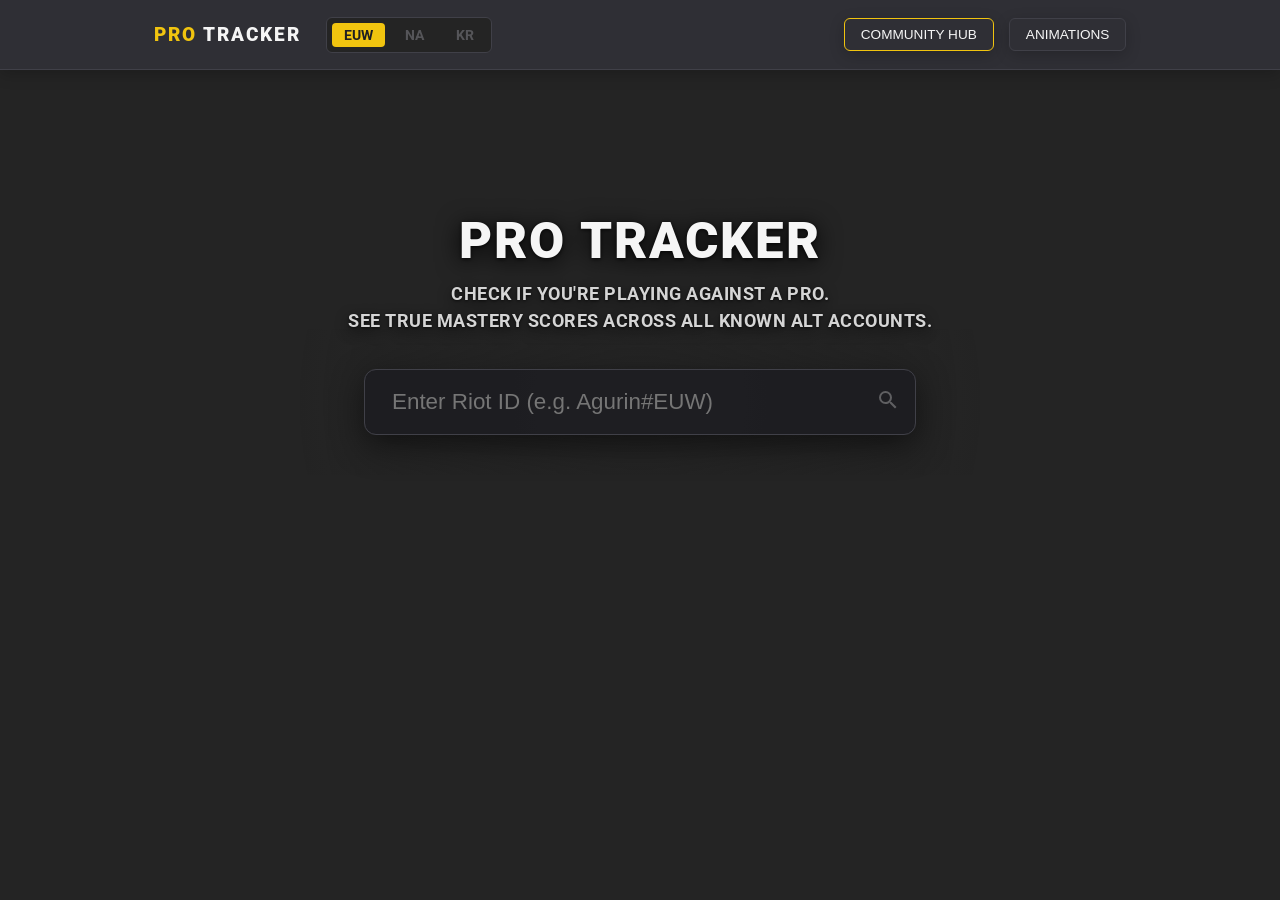
==== commit c4931263: "fix: raidal blur of frontpage" ====
--- a/frontend/index.html
+++ b/frontend/index.html
@@ -151,7 +151,6 @@
             </div>
             <span id="patch-btn-text">PATCH NOTES</span>
         </button>
-        
         <div id="left-team" class="team-box"></div>
     </div>
 
--- a/frontend/style.css
+++ b/frontend/style.css
@@ -45,10 +45,8 @@
 /* --- NEW PATCH VERSION BADGE --- */
 .patch-version-badge {
     position: absolute;
-    /* Aligns perfectly with the player name height */
-    top: 22px; 
-    /* Pushes the button entirely to the left of the card */
-    right: calc(100% + 15px); 
+    top: -45px; 
+    left: 0; 
     display: flex;
     align-items: center;
     gap: 8px;
@@ -67,11 +65,17 @@
     z-index: 20;
     backdrop-filter: blur(4px);
     outline: none;
-    /* Prevents the text from wrapping if the screen gets small */
     white-space: nowrap; 
+    
+    opacity: 0;
+    animation: patchBadgeFadeIn 0.5s ease forwards;
+    animation-delay: 3.2s;
+}
+@keyframes patchBadgeFadeIn {
+    from { opacity: 0; transform: translateY(10px); }
+    to { opacity: 1; transform: translateY(0); }
 }
 .patch-version-badge:hover { background: var(--card-hover); border-color: var(--gold); color: var(--gold); box-shadow: 0 6px 15px rgba(241, 196, 15, 0.2); }
-
 .patch-icon-wrapper { background: var(--bg); border: 1px solid var(--border); border-radius: 4px; width: 24px; height: 24px; display: flex; align-items: center; justify-content: center; color: var(--text-muted); transition: 0.2s; }
 .patch-version-badge:hover .patch-icon-wrapper { color: var(--gold); border-color: var(--gold); }
 
@@ -90,8 +94,9 @@
 /* --- SUMMARY CARD FIXES --- */
 .summary-card { 
     height: clamp(45px, 6vh, 70px) !important; cursor: default !important; background: #1e1e22 !important; 
-    border: 1px solid var(--border) !important; box-shadow: var(--shadow-card) !important; opacity: 1 !important; 
-    z-index: 10; animation: fadeIn 0.5s ease forwards; animation-delay: var(--card-delay, 0s); 
+    border: 1px solid var(--border) !important; box-shadow: var(--shadow-card) !important; 
+    opacity: 0; 
+    z-index: 10; animation: summaryFadeIn 0.6s ease forwards; animation-delay: var(--card-delay, 0s); 
 }
 .summary-card:hover { transform: none !important; box-shadow: var(--shadow-card) !important; z-index: 10; }
 .summary-card .row-content { align-items: stretch; }
@@ -103,7 +108,7 @@
 .enemy-card.summary-card { border-right: 5px solid var(--red) !important; }
 
 .summary-box-left, .summary-box-mid, .summary-box-right { display: flex; flex-direction: column; justify-content: center; position: relative; }
-@keyframes fadeIn { from { opacity: 0; } to { opacity: 1; } }
+@keyframes summaryFadeIn { from { opacity: 0; transform: translateY(-10px); } to { opacity: 1; transform: translateY(0); } }
 
 .card-bg-wrapper { position: absolute; inset: 0; overflow: hidden; border-radius: 5px; z-index: 1; }
 .champ-splash { position: absolute; left: 0; top: 0; bottom: 0; width: 25%; background-size: 150%; background-position: center 20%; opacity: var(--splash-opacity); z-index: 0; -webkit-mask-image: linear-gradient(to right, rgba(0,0,0,1) 30%, rgba(0,0,0,0) 100%); mask-image: linear-gradient(to right, rgba(0,0,0,1) 30%, rgba(0,0,0,0) 100%); }
@@ -225,6 +230,7 @@
 .disable-animations .badge-vip { background: rgba(0, 255, 255, 0.15); border-color: #00ffff; color: #00ffff; box-shadow: 0 0 12px rgba(0, 255, 255, 0.3); }
 .disable-animations .vip-name-animated { color: #00ffff; text-shadow: 0 0 8px rgba(0, 255, 255, 0.5); }
 .disable-animations .effect-infernal, .disable-animations .effect-celestial, .disable-animations .effect-void { animation: none !important; }
+.disable-animations .summary-card, .disable-animations .patch-version-badge { animation: none !important; opacity: 1 !important; }
 
 /* --- TOOLTIP FIXES & HTML TOOLTIP --- */
 .tooltip-box { position: relative; cursor: help; }
@@ -250,7 +256,23 @@
 .top-header .html-tooltip-box .tooltip-content { bottom: auto; top: 125%; }
 
 /* --- FLUID SIDEBAR --- */
-.history-panel { box-sizing: border-box; position: fixed; right: -750px; top: 0; width: 20vw; min-width: 350px; max-width: 500px; height: 100vh; background: var(--panel-bg); border-left: 2px solid var(--border); transition: 0.4s cubic-bezier(0.2, 0.8, 0.2, 1); z-index: 200; overflow-y: auto; overflow-x: hidden; padding-bottom: 20px;}
+.history-panel { 
+    box-sizing: border-box; 
+    position: fixed; 
+    right: -750px; 
+    top: 70px; 
+    height: calc(100vh - 105px); 
+    width: 20vw; 
+    min-width: 350px; 
+    max-width: 500px; 
+    background: var(--panel-bg); 
+    border-left: 2px solid var(--border); 
+    transition: 0.4s cubic-bezier(0.2, 0.8, 0.2, 1); 
+    z-index: 90; 
+    overflow-y: auto; 
+    overflow-x: hidden; 
+    padding-bottom: 20px;
+}
 .history-panel.active { right: 0; box-shadow: -10px 0 30px var(--shadow); }
 .sidebar-content { position: relative; z-index: 10; padding: 0 20px 20px 20px; }
 
@@ -312,13 +334,26 @@
 .roster-player-name { font-weight: 800; font-size: 1rem; color: var(--text-main); }
 .roster-player-role { font-size: 0.75rem; color: var(--text-muted); text-transform: uppercase; font-weight: 800; }
 
-.familiar-tab { position: absolute; top: 0; right: 25px; transform: translateY(-50%); background: #1a1a1f; border: 1px solid var(--border); border-top: 1px solid rgba(255, 255, 255, 0.15); color: var(--text-main); padding: 5px 14px; border-radius: 20px; font-size: 0.75rem; font-weight: 800; z-index: 30; display: flex; align-items: center; box-shadow: 0 4px 10px rgba(0,0,0,0.6); letter-spacing: 0.5px; }
-.enemy-card .familiar-tab { right: auto; left: 25px; }
-
 /* ══════════════════════════════════════════════════════
    PATCH NOTES LEFT PANEL
    ══════════════════════════════════════════════════════ */
-.patch-panel { box-sizing: border-box; position: fixed; left: -520px; top: 0; width: 20vw; min-width: 360px; max-width: 500px; height: 100vh; background: var(--panel-bg); border-right: 2px solid var(--border); transition: left 0.4s cubic-bezier(0.2, 0.8, 0.2, 1); z-index: 200; overflow-y: auto; overflow-x: hidden; padding-bottom: 20px; }
+.patch-panel { 
+    box-sizing: border-box; 
+    position: fixed; 
+    left: -520px; 
+    top: 70px; 
+    height: calc(100vh - 105px); 
+    width: 20vw; 
+    min-width: 360px; 
+    max-width: 500px; 
+    background: var(--panel-bg); 
+    border-right: 2px solid var(--border); 
+    transition: left 0.4s cubic-bezier(0.2, 0.8, 0.2, 1); 
+    z-index: 90; 
+    overflow-y: auto; 
+    overflow-x: hidden; 
+    padding-bottom: 20px; 
+}
 .patch-panel.active { left: 0; box-shadow: 10px 0 30px var(--shadow); }
 .patch-champ-entry { margin-bottom: 32px; padding-bottom: 28px; border-bottom: 1px solid var(--border); }
 .patch-champ-entry:last-child { border-bottom: none; }
@@ -343,7 +378,6 @@
 .patch-note-item.is-negative { color: #e74c3c; border-left-color: rgba(231, 76, 60, 0.5); background: rgba(231, 76, 60, 0.04); }
 .patch-no-changes { font-size: 0.75rem; color: var(--text-muted); font-style: italic; padding: 6px 0; opacity: 0.6; }
 
-
 /* ========================================= */
 /* LANDING PAGE STYLES                       */
 /* ========================================= */
@@ -358,31 +392,35 @@
 body.has-searched .landing-page { opacity: 0; pointer-events: none; }
 
 .mock-lobby-bg {
-    position: absolute; inset: 0; width: 100%; height: 100%;
-    pointer-events: none; z-index: 0;
+    position: fixed; 
+    inset: 0; 
+    width: 100vw; 
+    height: 100vh;
+    pointer-events: none; 
+    z-index: 0; 
     
     background-image: url('http://localhost:8000/images/miscellaneous/landing-bg.png'); 
-    background-size: cover;
+    background-size: 100% auto; 
+    background-repeat: no-repeat;
     background-position: center top;
     
     opacity: 0.85; 
     filter: saturate(0.6); 
     
-    -webkit-mask-image: linear-gradient(to right, 
-        rgba(0,0,0,1) 0%, 
-        rgba(0,0,0,0.9) 15%, 
-        rgba(0,0,0,0.05) 35%, 
-        rgba(0,0,0,0.05) 65%, 
-        rgba(0,0,0,0.9) 85%, 
-        rgba(0,0,0,1) 100%
+    /* STRONGER VIGNETTE: The fade-out to black happens much faster now (hitting 0 at 70%) */
+    -webkit-mask-image: radial-gradient(ellipse at center, 
+        rgba(0,0,0,0.05) 0%, 
+        rgba(0,0,0,0.05) 15%, 
+        rgba(0,0,0,0.85) 40%, 
+        rgba(0,0,0,0.85) 55%, 
+        rgba(0,0,0,0) 70%
     );
-    mask-image: linear-gradient(to right, 
-        rgba(0,0,0,1) 0%, 
-        rgba(0,0,0,0.9) 15%, 
-        rgba(0,0,0,0.05) 35%, 
-        rgba(0,0,0,0.05) 65%, 
-        rgba(0,0,0,0.9) 85%, 
-        rgba(0,0,0,1) 100%
+    mask-image: radial-gradient(ellipse at center, 
+        rgba(0,0,0,0.05) 0%, 
+        rgba(0,0,0,0.05) 15%, 
+        rgba(0,0,0,0.85) 40%, 
+        rgba(0,0,0,0.85) 55%, 
+        rgba(0,0,0,0) 70%
     );
 }
 
@@ -390,7 +428,6 @@
     position: absolute; top: 40%; left: 50%; transform: translate(-50%, -50%);
     z-index: 10; display: flex; flex-direction: column; align-items: center; justify-content: center;
     width: 100%;
-    /* Softened the radial background glow significantly */
     background: radial-gradient(circle at center, rgba(36,36,36,0.4) 0%, rgba(36,36,36,0) 50%);
     padding: 40px;
 }
@@ -411,19 +448,9 @@
     color: var(--text-main); opacity: 0.85; text-shadow: 0 4px 15px rgba(0,0,0,0.9), 0 1px 3px rgba(0,0,0,0.8);
 }
 
-.landing-search-container { 
-    width: clamp(300px, 40vw, 500px); padding: 18px 25px; border-radius: 12px; 
-    background: rgba(30, 30, 34, 0.95); 
-    border: 1px solid var(--border); transition: 0.3s; z-index: 5; 
-    /* Softened default shadow */
-    box-shadow: 0 10px 30px rgba(0,0,0,0.5); 
-}
-.landing-search-container:focus-within { 
-    border-color: var(--gold); 
-    /* Softened the intense gold glow focus */
-    box-shadow: 0 10px 35px rgba(241, 196, 15, 0.1); 
-}
-
+.landing-search-container { width: clamp(300px, 40vw, 500px); padding: 18px 25px; border-radius: 12px; background: rgba(30, 30, 34, 0.95); box-shadow: 0 10px 30px rgba(0,0,0,0.5); border: 1px solid var(--border); transition: 0.3s; z-index: 5; }
+.landing-search-container:focus-within { border-color: var(--gold); box-shadow: 0 10px 35px rgba(241, 196, 15, 0.1); }
+.landing-search-container input { font-size: 1.4rem; }
 
 /* ========================================= */
 /* SHOP UI & CUSTOMIZATION STYLES            */
@@ -460,8 +487,6 @@
 .shop-buy-btn:hover { background: var(--gold); border-color: var(--gold); color: #111; }
 
 /* --- NEW CARD ANIMATIONS --- */
-
-/* Infernal */
 .effect-infernal { border: 1px solid #ff5722 !important; }
 @keyframes infernalGlow {
     0%   { box-shadow: 0 0 10px rgba(255, 87, 34, 0.3), inset 0 0 15px rgba(255, 87, 34, 0.1); border-color: #ff5722; }
@@ -469,7 +494,6 @@
     100% { box-shadow: 0 0 10px rgba(255, 87, 34, 0.3), inset 0 0 15px rgba(255, 87, 34, 0.1); border-color: #ff5722; }
 }
 
-/* Celestial */
 .effect-celestial { border: 1px solid #ffffff !important; }
 @keyframes celestialGlow {
     0%   { box-shadow: 0 0 10px rgba(255, 255, 255, 0.3), inset 0 0 15px rgba(255, 255, 255, 0.1); border-color: #ffffff; }
@@ -477,10 +501,81 @@
     100% { box-shadow: 0 0 10px rgba(255, 255, 255, 0.3), inset 0 0 15px rgba(255, 255, 255, 0.1); border-color: #ffffff; }
 }
 
-/* Void */
 .effect-void { border: 1px solid #9c27b0 !important; }
 @keyframes voidGlow {
     0%   { box-shadow: 0 0 10px rgba(156, 39, 176, 0.4), inset 0 0 10px rgba(156, 39, 176, 0.1); border-color: #8e44ad; }
     50%  { box-shadow: 0 0 25px rgba(142, 68, 173, 0.7), inset 0 0 20px rgba(142, 68, 173, 0.4); border-color: #9b59b6; }
     100% { box-shadow: 0 0 10px rgba(156, 39, 176, 0.4), inset 0 0 10px rgba(156, 39, 176, 0.1); border-color: #8e44ad; }
+}
+
+/* --- TOP BANNER FEATURES (Familiar Tab & Live Badge) --- */
+.top-banner-container {
+    position: absolute;
+    top: 0;
+    right: 25px;
+    transform: translateY(-50%);
+    display: flex;
+    align-items: center;
+    gap: 10px;
+    z-index: 30;
+}
+.enemy-card .top-banner-container {
+    right: auto;
+    left: 25px;
+    flex-direction: row-reverse;
+}
+
+.familiar-tab {
+    background: #1a1a1f; 
+    border: 1px solid var(--border); 
+    border-top: 1px solid rgba(255, 255, 255, 0.15); 
+    color: var(--text-main); 
+    padding: 5px 14px; 
+    border-radius: 20px; 
+    font-size: 0.75rem; 
+    font-weight: 800; 
+    display: flex; 
+    align-items: center; 
+    box-shadow: 0 4px 10px rgba(0,0,0,0.6); 
+    letter-spacing: 0.5px;
+}
+
+.live-badge {
+    background: rgba(20, 20, 24, 0.95);
+    border: 1px solid #e74c3c;
+    border-top: 1px solid #ff7675;
+    border-radius: 20px;
+    padding: 5px 14px;
+    display: flex;
+    align-items: center;
+    gap: 6px;
+    font-size: 0.75rem;
+    font-weight: 900;
+    color: #e74c3c;
+    text-transform: uppercase;
+    letter-spacing: 1px;
+    box-shadow: 0 4px 10px rgba(231, 76, 60, 0.2);
+    animation: livePulse 2s infinite;
+    cursor: pointer;
+    text-decoration: none;
+    backdrop-filter: blur(2px);
+    transition: 0.2s;
+}
+.live-badge:hover {
+    background: rgba(231, 76, 60, 0.15);
+    color: #ff7675;
+    border-color: #ff7675;
+}
+.live-dot {
+    width: 8px;
+    height: 8px;
+    background: #e74c3c;
+    border-radius: 50%;
+    box-shadow: 0 0 6px #e74c3c;
+}
+
+@keyframes livePulse {
+    0% { border-color: rgba(231, 76, 60, 0.4); box-shadow: 0 0 5px rgba(231, 76, 60, 0.2); }
+    50% { border-color: rgba(231, 76, 60, 1); box-shadow: 0 0 15px rgba(231, 76, 60, 0.5); }
+    100% { border-color: rgba(231, 76, 60, 0.4); box-shadow: 0 0 5px rgba(231, 76, 60, 0.2); }
 }
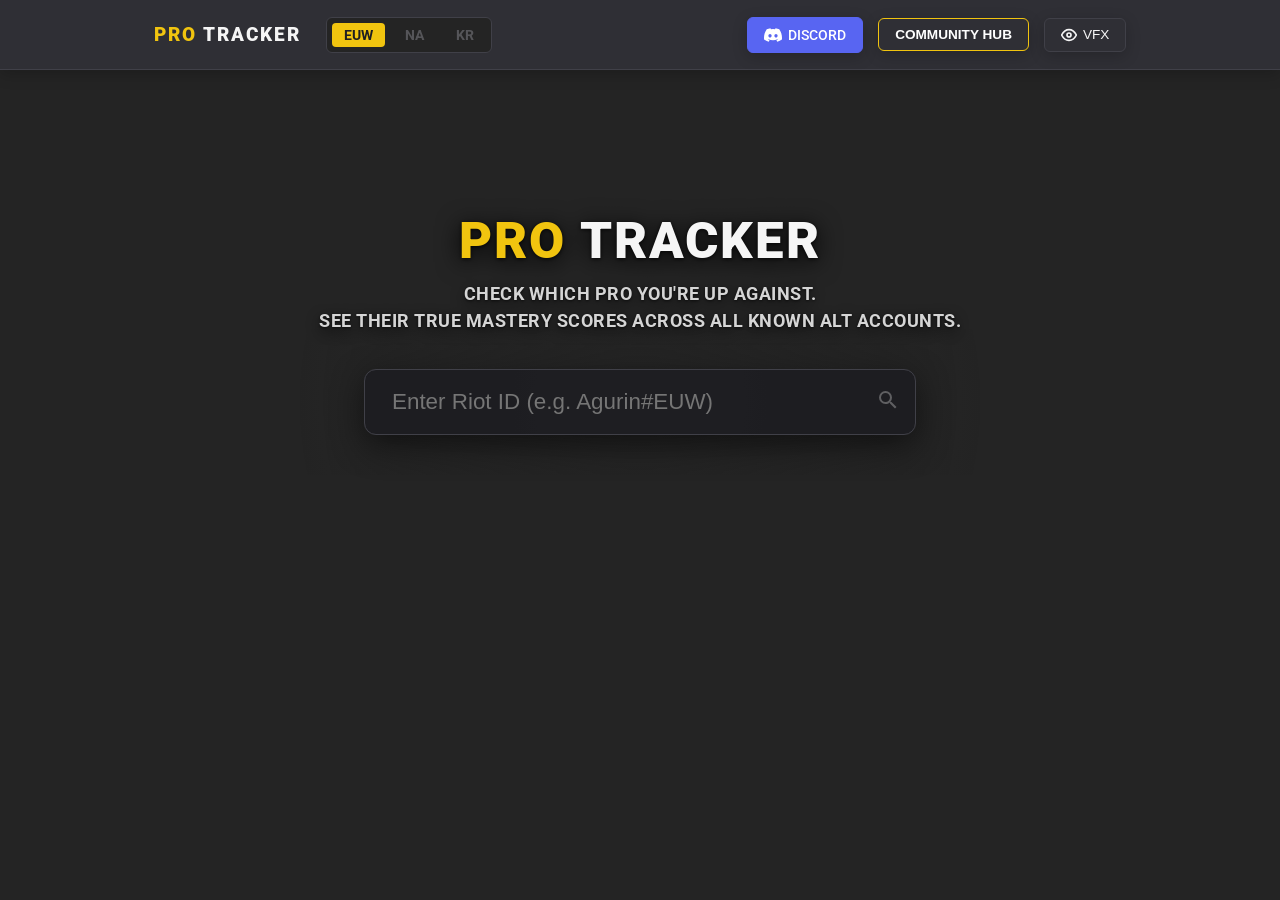
==== commit 5cf9e8b9: "feat: dyamic search recommendation with autofill" ====
--- a/frontend/index.html
+++ b/frontend/index.html
@@ -13,9 +13,17 @@
 </head>
 <body>
 
+<script>
+    if (window.location.search.includes('search=')) {
+        document.body.classList.add('has-searched');
+    }
+</script>
+
 <header class="top-header">
     <div class="header-left">
-        <div class="logo"><span style="color: var(--gold);">PRO</span> TRACKER</div>
+        <div class="logo" style="cursor: pointer;" onclick="returnToHome()">
+            <span style="color: var(--gold);">PRO</span> TRACKER
+        </div>
         <div class="region-selector">
             <span class="active">EUW</span>
             <span class="disabled tooltip-box" data-tooltip="Not currently supported">NA</span>
@@ -27,6 +35,7 @@
         <div class="search-area top-search-area">
             <div class="search-container" id="search-container">
                 <input type="text" id="target" placeholder="TARGET#TAG" autocomplete="off">
+                <div class="search-dropdown" id="top-search-dropdown"></div>
                 <div id="search-icon" class="search-icon">
                     <svg viewBox="0 0 24 24" width="18" height="18" fill="currentColor"><path d="M15.5 14h-.79l-.28-.27A6.471 6.471 0 0 0 16 9.5 6.5 6.5 0 1 0 9.5 16c1.61 0 3.09-.59 4.23-1.57l.27.28v.79l5 4.99L20.49 19l-4.99-5zm-6 0C7.01 14 5 11.99 5 9.5S7.01 5 9.5 5 14 7.01 14 9.5 11.99 14 9.5 14z"/></svg>
                 </div>
@@ -34,12 +43,18 @@
             </div>
         </div>
 
-        <button class="share-btn" onclick="openShop()" style="color: var(--text-main); border-color: var(--gold);">
+        <a href="https://discord.gg/yourlink" target="_blank" class="share-btn discord-btn">
+            <svg viewBox="0 0 127.14 96.36" width="18" height="18" fill="currentColor"><path d="M107.7,8.07A105.15,105.15,0,0,0,81.47,0a72.06,72.06,0,0,0-3.36,6.83A97.68,97.68,0,0,0,49,6.83,72.37,72.37,0,0,0,45.64,0,105.89,105.89,0,0,0,19.39,8.09C2.79,32.65-1.71,56.6.54,80.21h0A105.73,105.73,0,0,0,32.71,96.36,77.7,77.7,0,0,0,39.6,85.25a68.42,68.42,0,0,1-10.85-5.18c.91-.66,1.8-1.34,2.66-2a75.57,75.57,0,0,0,64.32,0c.87.71,1.76,1.39,2.66,2a67.55,67.55,0,0,1-10.87,5.19,77,77,0,0,0,6.89,11.1A105.25,105.25,0,0,0,126.6,80.22h0C129.24,52.84,122.09,29.11,107.7,8.07ZM42.45,65.69C36.18,65.69,31,60,31,53s5-12.74,11.43-12.74S54,46,53.89,53C53.89,60,48.84,65.69,42.45,65.69Zm42.24,0C78.41,65.69,73.31,60,73.31,53s5-12.74,11.43-12.74S96.2,46,96.12,53C96.12,60,91.08,65.69,84.69,65.69Z"/></svg>
+            DISCORD
+        </a>
+
+        <button class="share-btn community-btn" onclick="openShop()">
             COMMUNITY HUB
         </button>
         
         <button class="share-btn" id="anim-toggle-btn" onclick="toggleAnimations()">
-            ANIMATIONS
+            <svg width="16" height="16" viewBox="0 0 24 24" fill="none" stroke="currentColor" stroke-width="2.5" stroke-linecap="round" stroke-linejoin="round"><path d="M1 12s4-8 11-8 11 8 11 8-4 8-11 8-11-8-11-8z"></path><circle cx="12" cy="12" r="3"></circle></svg>
+            VFX
         </button>
     </div>
 </header>
@@ -49,14 +64,16 @@
     <div class="landing-content">
         <div class="landing-interactive-area">
             <div class="landing-text-block">
-                <h1 class="landing-title">PRO TRACKER</h1>
-                <p class="landing-subtitle">CHECK IF YOU'RE PLAYING AGAINST A PRO.<br>SEE TRUE MASTERY SCORES ACROSS ALL KNOWN ALT ACCOUNTS.</p>
+                <h1 class="landing-title"><span style="color: var(--gold);">PRO</span> TRACKER</h1>
+                <p class="landing-subtitle">CHECK WHICH PRO YOU'RE UP AGAINST.<br>SEE THEIR TRUE MASTERY SCORES ACROSS ALL KNOWN ALT ACCOUNTS.</p>
             </div>
             <div class="search-container landing-search-container">
                 <input type="text" id="landing-target" placeholder="Enter Riot ID (e.g. Agurin#EUW)" autocomplete="off" spellcheck="false">
-                <div class="search-icon">
+                <div class="search-dropdown" id="landing-search-dropdown"></div>
+                <div class="search-icon" id="landing-search-icon">
                     <svg viewBox="0 0 24 24" width="24" height="24" fill="currentColor"><path d="M15.5 14h-.79l-.28-.27A6.471 6.471 0 0 0 16 9.5 6.5 6.5 0 1 0 9.5 16c1.61 0 3.09-.59 4.23-1.57l.27.28v.79l5 4.99L20.49 19l-4.99-5zm-6 0C7.01 14 5 11.99 5 9.5S7.01 5 9.5 5 14 7.01 14 9.5 11.99 14 9.5 14z"/></svg>
                 </div>
+                <div id="landing-scan-loader" class="scan-loader landing-scan-loader"></div>
             </div>
         </div>
     </div>
@@ -145,6 +162,11 @@
 
 <div class="arena live-ui-element" id="arena">
     <div class="team-column" style="position: relative;">
+        <div id="announcement-banner" class="announcement-banner">
+            <svg width="16" height="16" viewBox="0 0 24 24" fill="none" stroke="var(--gold)" stroke-width="2.5" stroke-linecap="round" stroke-linejoin="round" style="flex-shrink: 0;"><circle cx="12" cy="12" r="10"></circle><line x1="12" y1="8" x2="12" y2="12"></line><line x1="12" y1="16" x2="12.01" y2="16"></line></svg>
+            <span id="announcement-text" class="announcement-text">All Master+ players have been reset to Master 0 LP.</span>
+        </div>
+        
         <button class="patch-version-badge" id="patch-btn" onclick="togglePatchPanel()">
             <div class="patch-icon-wrapper">
                 <svg width="14" height="14" viewBox="0 0 24 24" fill="none" stroke="currentColor" stroke-width="2.5" stroke-linecap="round" stroke-linejoin="round"><polyline points="16 18 22 12 16 6"></polyline><polyline points="8 6 2 12 8 18"></polyline></svg>
@@ -204,5 +226,16 @@
 </div>
 
 <script src="app.js"></script>
+
+<script>
+document.addEventListener("DOMContentLoaded", () => {
+    const annText = document.getElementById('announcement-text');
+    const annBanner = document.getElementById('announcement-banner');
+    if (annText && annBanner && !annText.innerText.trim()) {
+        annBanner.style.display = 'none';
+    }
+});
+</script>
+
 </body>
 </html>
--- a/frontend/style.css
+++ b/frontend/style.css
@@ -21,13 +21,47 @@
 .share-btn { display: flex; align-items: center; gap: 6px; background: var(--search-bg); color: var(--text-main); padding: 8px 16px; border-radius: 6px; font-size: 0.85rem; font-weight: 500; text-decoration: none; text-transform: uppercase; border: 1px solid var(--border); box-shadow: var(--shadow-card); transition: 0.2s; cursor: pointer; white-space: nowrap; outline: none; }
 .share-btn:hover { border-color: var(--gold); color: var(--gold); }
 
+/* --- NEW BUTTON STYLES --- */
+.discord-btn { background: #5865F2; color: #fff; border-color: #5865F2; }
+.discord-btn:hover { background: #4752C4; border-color: #4752C4; color: #fff; transform: translateY(-2px); box-shadow: 0 4px 12px rgba(88, 101, 242, 0.4); }
+
+/* Golden Border, White Text, Transparent Background */
+.community-btn { background: transparent; color: #fff; border-color: var(--gold); font-weight: 800; }
+.community-btn:hover { background: rgba(241, 196, 15, 0.1); border-color: var(--gold); color: #fff; transform: translateY(-2px); box-shadow: 0 4px 12px rgba(241, 196, 15, 0.2); }
+
 .search-area { width: clamp(180px, 15vw, 250px); position: relative; }
 .search-container { position: relative; background: var(--search-bg); border: 1px solid var(--border); border-radius: 8px; padding: 6px 15px; display: flex; align-items: center; transition: 0.3s; }
 .search-container:focus-within { border-color: var(--gold); }
 .search-container input { background: none; border: none; width: 100%; color: var(--text-main); font-size: 1.1rem; outline: none; }
 .search-icon { position: absolute; right: 15px; opacity: 0.3; font-size: 1.1rem; pointer-events: none; }
 .scan-loader { display: none; position: absolute; right: 15px; width: 18px; height: 18px; border: 2px solid var(--border); border-top-color: var(--gold); border-radius: 50%; animation: spin 0.8s linear infinite; }
+
+/* NEW: Unique loader size for the landing page so it fits perfectly! */
+.landing-scan-loader { width: 24px; height: 24px; border-width: 3px; right: 25px; }
+
 @keyframes spin { to { transform: rotate(360deg); } }
+
+/* --- SEARCH DROPDOWN MENU --- */
+.search-dropdown {
+    position: absolute; top: calc(100% + 5px); left: 0; width: 100%;
+    background: var(--card); border: 1px solid var(--border); border-radius: 8px;
+    box-shadow: 0 10px 25px rgba(0,0,0,0.8); z-index: 1000; display: none;
+    flex-direction: column; overflow: hidden;
+}
+.search-dropdown.active { display: flex; }
+.search-dropdown-item {
+    display: flex; align-items: center; gap: 12px; padding: 10px 15px; cursor: pointer; transition: 0.2s;
+    border-bottom: 1px solid rgba(255,255,255,0.05);
+}
+.search-dropdown-item:last-child { border-bottom: none; }
+.search-dropdown-item:hover { background: var(--card-hover); border-left: 3px solid var(--gold); padding-left: 12px; }
+.search-dropdown-img {
+    width: 32px; height: 32px; border-radius: 50%;
+    background: var(--bg); border: 1px solid var(--border); object-fit: cover;
+}
+.search-dropdown-info { display: flex; flex-direction: column; gap: 2px; }
+.search-dropdown-name { font-weight: 800; font-size: 0.9rem; color: var(--text-main); }
+.search-dropdown-riotid { font-size: 0.75rem; color: var(--text-muted); }
 
 .top-zone { flex: 1; width: 100%; display: flex; align-items: center; justify-content: center; min-height: 5px; padding: 5px 20px; box-sizing: border-box; z-index: 10; overflow: visible; }
 .bottom-zone { flex: 1; width: 100%; min-height: 5px; overflow: visible; }
@@ -42,40 +76,72 @@
 .team-column { display: flex; flex-direction: column; flex: 1; min-width: 0; max-width: 50%; }
 .team-box { display: flex; flex-direction: column; gap: clamp(6px, 1.5vh, 25px); z-index: 5; min-width: 0; overflow: visible; }
 
-/* --- NEW PATCH VERSION BADGE --- */
-.patch-version-badge {
+/* --- ANNOUNCEMENT BANNER & PATCH BADGE ANIMATIONS SYNCED --- */
+.announcement-banner {
     position: absolute;
-    top: -45px; 
     left: 0; 
+    top: -100px; 
     display: flex;
     align-items: center;
     gap: 8px;
     background: rgba(30, 30, 34, 0.85);
     border: 1px solid var(--border);
-    border-radius: 6px; 
-    padding: 4px 14px 4px 6px;
-    color: var(--text-main);
-    font-family: 'Roboto', sans-serif;
-    font-size: 0.8rem;
-    font-weight: 500; 
-    letter-spacing: 0.5px;
-    cursor: pointer;
+    border-radius: 6px;
+    padding: 6px 12px;
     box-shadow: var(--shadow-card);
-    transition: all 0.2s ease;
     z-index: 20;
     backdrop-filter: blur(4px);
-    outline: none;
-    white-space: nowrap; 
     
-    opacity: 0;
+    /* HIDDEN BY DEFAULT */
+    opacity: 0; 
+    pointer-events: none;
+}
+
+/* BOTH BADGES USE THIS EXACT CLASS NOW */
+.announcement-banner.animate-in,
+.patch-version-badge.animate-in {
     animation: patchBadgeFadeIn 0.5s ease forwards;
-    animation-delay: 3.2s;
-}
-@keyframes patchBadgeFadeIn {
-    from { opacity: 0; transform: translateY(10px); }
-    to { opacity: 1; transform: translateY(0); }
-}
-.patch-version-badge:hover { background: var(--card-hover); border-color: var(--gold); color: var(--gold); box-shadow: 0 6px 15px rgba(241, 196, 15, 0.2); }
+    animation-delay: 3.2s; 
+    pointer-events: auto;
+}
+
+.announcement-text {
+    font-size: 0.8rem;
+    font-family: 'Roboto', sans-serif;
+    font-weight: 500;
+    color: var(--text-main);
+    letter-spacing: 0.5px;
+    white-space: nowrap;
+}
+
+.patch-version-badge {
+    position: absolute; top: -60px; left: 0; 
+    display: flex; align-items: center; gap: 8px;
+    background: rgba(30, 30, 34, 0.85); border: 1px solid var(--border); border-radius: 6px; 
+    padding: 4px 14px 4px 6px; color: var(--text-main); font-family: 'Roboto', sans-serif;
+    font-size: 0.8rem; font-weight: 500; letter-spacing: 0.5px; cursor: pointer;
+    box-shadow: var(--shadow-card); transition: all 0.2s ease; z-index: 20;
+    backdrop-filter: blur(4px); outline: none; white-space: nowrap; 
+    
+    opacity: 0; pointer-events: none;
+}
+
+@keyframes patchBadgeFadeIn { from { opacity: 0; transform: translateY(10px); } to { opacity: 1; transform: translateY(0); } }
+
+/* --- NEW: PATCH BADGE GOLDEN GLOW ANIMATION --- */
+@keyframes softGoldGlow {
+    0% { box-shadow: 0 0 5px rgba(241, 196, 15, 0.1); border-color: rgba(241, 196, 15, 0.3); }
+    50% { box-shadow: 0 0 15px rgba(241, 196, 15, 0.4); border-color: rgba(241, 196, 15, 0.8); }
+    100% { box-shadow: 0 0 5px rgba(241, 196, 15, 0.1); border-color: rgba(241, 196, 15, 0.3); }
+}
+.patch-version-badge.glow-animation {
+    animation: patchBadgeFadeIn 0.5s ease forwards, softGoldGlow 3s ease-in-out infinite;
+    animation-delay: 3.2s, 3.2s;
+    color: var(--gold);
+}
+.patch-version-badge.glow-animation .patch-icon-wrapper { color: var(--gold); }
+
+.patch-version-badge:hover { background: var(--card-hover); border-color: var(--gold); color: var(--gold); box-shadow: var(--shadow-card); }
 .patch-icon-wrapper { background: var(--bg); border: 1px solid var(--border); border-radius: 4px; width: 24px; height: 24px; display: flex; align-items: center; justify-content: center; color: var(--text-muted); transition: 0.2s; }
 .patch-version-badge:hover .patch-icon-wrapper { color: var(--gold); border-color: var(--gold); }
 
@@ -91,7 +157,6 @@
 @keyframes slideInLeft { 0% { opacity: 0; transform: translateX(-100px); } 100% { opacity: 1; transform: translateX(0); } }
 @keyframes slideInRight { 0% { opacity: 0; transform: translateX(100px); } 100% { opacity: 1; transform: translateX(0); } }
 
-/* --- SUMMARY CARD FIXES --- */
 .summary-card { 
     height: clamp(45px, 6vh, 70px) !important; cursor: default !important; background: #1e1e22 !important; 
     border: 1px solid var(--border) !important; box-shadow: var(--shadow-card) !important; 
@@ -136,24 +201,17 @@
 .pro-name-gold { color: var(--gold); font-size: 1.4rem; font-weight: 900; line-height: 1; text-transform: uppercase; text-shadow: var(--text-shadow); white-space: nowrap; overflow: hidden; text-overflow: ellipsis;}
 .riot-id-subtext { font-size: 0.8rem; opacity: 0.6; font-weight: 600; margin-top: 2px; white-space: nowrap; overflow: hidden; text-overflow: ellipsis;}
 
-/* --- BORDERS & EFFECTS --- */
-.effect-pro { box-shadow: inset 0 0 15px rgba(241, 196, 15, 0.05), 0 0 10px rgba(241, 196, 15, 0.15) !important; }
-.ally-card.effect-pro { border-left-color: var(--gold) !important; }
-.enemy-card.effect-pro { border-right-color: var(--gold) !important; }
-
 .identity-group-dev { display: flex; flex-direction: column; justify-content: center; }
 .enemy-card .identity-group-dev { align-items: flex-end; }
 .identity-group-vip { display: flex; flex-direction: column; justify-content: center; }
 .enemy-card .identity-group-vip { align-items: flex-end; }
 
-/* --- TRUE MASTERY COLUMN --- */
 .mastery-group { position: relative; display: flex; flex-direction: column; justify-content: center; align-items: center; flex: 0.8; padding: 0 1vw; border-left: 1px solid var(--border); z-index: 1; }
 .enemy-card .mastery-group { border-right: 1px solid var(--border); border-left: none; }
 .mastery-group::before { content: ''; position: absolute; top: 50%; left: 50%; transform: translate(-50%, -50%) scale(2); width: 100%; height: 100%; background-image: url('http://localhost:8000/images/miscellaneous/mastery_flair.png'); background-size: contain; background-position: center; background-repeat: no-repeat; filter: brightness(0); opacity: 0.15; z-index: -1; pointer-events: none; }
 .mastery-label { position: relative; z-index: 1; font-size: clamp(0.6rem, 0.75vw, 0.85rem); color: var(--text-muted); font-weight: 700; letter-spacing: 1px; margin-bottom: 2px; text-transform: uppercase; text-align: center; }
 .mastery-score { position: relative; z-index: 1; font-size: clamp(1.1rem, 1.5vw, 2rem); font-weight: 900; color: var(--text-main); text-shadow: var(--text-shadow); } 
 
-/* --- STATS COLUMN --- */
 .stats-group { display: flex; flex-direction: column; justify-content: center; padding: 0 1vw; border-left: 1px solid var(--border); border-right: 1px solid var(--border); flex: 1; min-width: 0; }
 .enemy-card .stats-group { border-right: none; border-left: 1px solid var(--border); text-align: left; }
 .stat-line { font-size: clamp(0.7rem, 0.9vw, 1.05rem); color: var(--text-muted); margin: 2px 0; white-space: nowrap; overflow: hidden; text-overflow: ellipsis; }
@@ -171,9 +229,30 @@
 .badge-pro { background: rgba(241, 196, 15, 0.15); color: #f1c40f; border: 1px solid rgba(241, 196, 15, 0.5); box-shadow: 0 0 10px rgba(241, 196, 15, 0.15); }
 .badge-creator { background: rgba(155, 89, 182, 0.18); color: #c39bd3; border: 1px solid rgba(155, 89, 182, 0.5); box-shadow: 0 0 8px rgba(155, 89, 182, 0.15); }
 
-/* ========================================= */
-/* INTENSE FILLED BADGES & TEXT ANIMATIONS   */
-/* ========================================= */
+.effect-infernal { border: 1px solid #ff5722 !important; }
+@keyframes infernalGlow {
+    0%   { box-shadow: 0 0 10px rgba(255, 87, 34, 0.3), inset 0 0 15px rgba(255, 87, 34, 0.1); border-color: #ff5722; }
+    50%  { box-shadow: 0 0 25px rgba(255, 87, 34, 0.6), inset 0 0 25px rgba(255, 87, 34, 0.3); border-color: #ff8a65; }
+    100% { box-shadow: 0 0 10px rgba(255, 87, 34, 0.3), inset 0 0 15px rgba(255, 87, 34, 0.1); border-color: #ff5722; }
+}
+
+.effect-celestial { border: 1px solid #ffffff !important; }
+@keyframes celestialGlow {
+    0%   { box-shadow: 0 0 10px rgba(255, 255, 255, 0.3), inset 0 0 15px rgba(255, 255, 255, 0.1); border-color: #ffffff; }
+    50%  { box-shadow: 0 0 30px rgba(255, 235, 150, 0.6), inset 0 0 30px rgba(255, 255, 255, 0.3); border-color: #ffeaa7; }
+    100% { box-shadow: 0 0 10px rgba(255, 255, 255, 0.3), inset 0 0 15px rgba(255, 255, 255, 0.1); border-color: #ffffff; }
+}
+
+.effect-void { border: 1px solid #9c27b0 !important; }
+@keyframes voidGlow {
+    0%   { box-shadow: 0 0 10px rgba(156, 39, 176, 0.4), inset 0 0 10px rgba(156, 39, 176, 0.1); border-color: #8e44ad; }
+    50%  { box-shadow: 0 0 25px rgba(142, 68, 173, 0.7), inset 0 0 20px rgba(142, 68, 173, 0.4); border-color: #9b59b6; }
+    100% { box-shadow: 0 0 10px rgba(156, 39, 176, 0.4), inset 0 0 10px rgba(156, 39, 176, 0.1); border-color: #8e44ad; }
+}
+
+.effect-pro { box-shadow: inset 0 0 15px rgba(241, 196, 15, 0.05), 0 0 10px rgba(241, 196, 15, 0.15) !important; }
+.ally-card.effect-pro { border-left-color: var(--gold) !important; }
+.enemy-card.effect-pro { border-right-color: var(--gold) !important; }
 
 .badge-threat { background: linear-gradient(135deg, #a04000 0%, #803000 100%); color: #ffffff !important; border: 1px solid #c05000; box-shadow: 0 0 5px rgba(192, 80, 0, 0.3); animation: threatBeat 1.8s ease-in-out infinite; }
 @keyframes threatBeat { 0%, 100% { box-shadow: 0 0 4px rgba(192, 80, 0, 0.3); border-color: #c05000; filter: brightness(1); } 50% { box-shadow: 0 0 10px rgba(192, 80, 0, 0.6); border-color: #d35400; filter: brightness(1.15); } }
@@ -214,301 +293,7 @@
 .vip-name-animated { font-size: 1.4rem; font-weight: 900; text-transform: uppercase; line-height: 1; color: #00ffff; animation: cyberpunkTextGlow 4s linear infinite; white-space: nowrap; overflow: hidden; text-overflow: ellipsis; }
 @keyframes cyberpunkTextGlow { 0% { color: #00ffff; text-shadow: 0 0 8px rgba(0, 255, 255, 0.5); } 33% { color: #ff00ff; text-shadow: 0 0 8px rgba(255, 0, 255, 0.5); } 66% { color: #b072ff; text-shadow: 0 0 8px rgba(112, 0, 255, 0.5); } 100% { color: #00ffff; text-shadow: 0 0 8px rgba(0, 255, 255, 0.5); } }
 
-/* ========================================= */
-/* DISABLE ANIMATIONS TOGGLE LOGIC           */
-/* ========================================= */
-.disable-animations .badge-threat, .disable-animations .threat-text, .disable-animations .badge-obsessed, .disable-animations .obsessed-text, .disable-animations .badge-creature, .disable-animations .creature-text, .disable-animations .badge-secret-weapon, .disable-animations .secret-weapon-text, .disable-animations .effect-the-dev, .disable-animations .dev-name-animated, .disable-animations .effect-vip, .disable-animations .badge-vip, .disable-animations .vip-name-animated { animation: none !important; }
-.disable-animations .badge-threat { box-shadow: 0 0 4px rgba(192, 80, 0, 0.3); border-color: #c05000; filter: brightness(1); }
-.disable-animations .threat-text { color: #e67e22; filter: brightness(1); }
-.disable-animations .badge-obsessed { box-shadow: 0 0 6px rgba(162, 155, 254, 0.3); border-color: #a29bfe; filter: brightness(1); }
-.disable-animations .obsessed-text { color: #bba8ff; filter: brightness(1); text-shadow: 0 0 4px rgba(187,168,255,0.2); }
-.disable-animations .badge-creature { box-shadow: 0 0 10px rgba(139, 0, 0, 0.4); border-color: #cc0000; filter: brightness(1); }
-.disable-animations .creature-text { color: #ff4d4d; filter: brightness(1); text-shadow: 0 0 4px rgba(255,77,77,0.2); }
-.disable-animations .badge-secret-weapon { box-shadow: 0 0 8px rgba(142, 68, 173, 0.5); border-color: #af7ac5; filter: brightness(1); }
-.disable-animations .secret-weapon-text { color: #d2b4de; filter: brightness(1); }
-.disable-animations .effect-vip { box-shadow: 0 0 15px rgba(0, 255, 255, 0.4), inset 0 0 10px rgba(0, 255, 255, 0.1); border-color: #00ffff; }
-.disable-animations .badge-vip { background: rgba(0, 255, 255, 0.15); border-color: #00ffff; color: #00ffff; box-shadow: 0 0 12px rgba(0, 255, 255, 0.3); }
-.disable-animations .vip-name-animated { color: #00ffff; text-shadow: 0 0 8px rgba(0, 255, 255, 0.5); }
-.disable-animations .effect-infernal, .disable-animations .effect-celestial, .disable-animations .effect-void { animation: none !important; }
-.disable-animations .summary-card, .disable-animations .patch-version-badge { animation: none !important; opacity: 1 !important; }
-
-/* --- TOOLTIP FIXES & HTML TOOLTIP --- */
-.tooltip-box { position: relative; cursor: help; }
-.tooltip-box:hover::after { 
-    content: attr(data-tooltip); position: absolute; bottom: 125%; left: 50%; transform: translateX(-50%) !important; 
-    background: var(--tooltip-bg) !important; color: var(--text-main) !important; -webkit-text-fill-color: var(--text-main) !important;
-    text-shadow: none !important; animation: none !important; filter: none !important; padding: 6px 12px; border-radius: 4px; 
-    font-size: 0.75rem; width: max-content; max-width: 250px; text-align: center; border: 1px solid var(--border); 
-    z-index: 999999 !important; white-space: pre-wrap !important; word-wrap: break-word !important; line-height: 1.4; 
-    font-family: 'Roboto', sans-serif; box-shadow: 0 4px 15px var(--shadow); pointer-events: none; 
-}
-.top-header .tooltip-box:hover::after { bottom: auto; top: 125%; }
-
-/* HTML Tooltip support */
-.html-tooltip-box { position: relative; cursor: help; }
-.html-tooltip-box .tooltip-content {
-    display: none; position: absolute; bottom: 125%; left: 50%; transform: translateX(-50%); background: var(--tooltip-bg);
-    color: var(--text-main); text-shadow: none; padding: 6px 12px; border-radius: 4px; font-size: 0.75rem; width: max-content;
-    max-width: 300px; text-align: center; border: 1px solid var(--border); z-index: 999999 !important; line-height: 1.5; font-family: 'Roboto', sans-serif;
-    box-shadow: 0 4px 15px var(--shadow); pointer-events: none; white-space: pre-wrap !important; word-wrap: break-word !important;
-}
-.html-tooltip-box:hover .tooltip-content { display: block; }
-.top-header .html-tooltip-box .tooltip-content { bottom: auto; top: 125%; }
-
-/* --- FLUID SIDEBAR --- */
-.history-panel { 
-    box-sizing: border-box; 
-    position: fixed; 
-    right: -750px; 
-    top: 70px; 
-    height: calc(100vh - 105px); 
-    width: 20vw; 
-    min-width: 350px; 
-    max-width: 500px; 
-    background: var(--panel-bg); 
-    border-left: 2px solid var(--border); 
-    transition: 0.4s cubic-bezier(0.2, 0.8, 0.2, 1); 
-    z-index: 90; 
-    overflow-y: auto; 
-    overflow-x: hidden; 
-    padding-bottom: 20px;
-}
-.history-panel.active { right: 0; box-shadow: -10px 0 30px var(--shadow); }
-.sidebar-content { position: relative; z-index: 10; padding: 0 20px 20px 20px; }
-
-/* --- SIDEBAR BUTTONS --- */
-.close-btn { cursor: pointer; color: var(--red); font-size: 0.8rem; letter-spacing: 2px; text-transform: uppercase; margin: 20px 0; display: inline-block; font-weight: 500; position: relative; z-index: 50; transition: 0.2s; }
-.close-roster-btn { cursor: pointer; color: var(--text-muted); font-size: 1rem; transition: 0.2s; }
-.close-roster-btn:hover { color: var(--red); }
-
-/* --- SIDEBAR HERO IMAGE --- */
-.panel-pro-img { position: absolute; top: 0; left: 0; width: 100%; height: 45vh; object-fit: cover; object-position: center top; z-index: 0; opacity: 0.45; -webkit-mask-image: linear-gradient(to bottom, rgba(0,0,0,1) 40%, rgba(0,0,0,0) 100%); mask-image: linear-gradient(to bottom, rgba(0,0,0,1) 40%, rgba(0,0,0,0) 100%); }
-.sidebar-hero-content { position: relative; z-index: 10; padding-top: 20vh; transition: padding-top 0.3s ease; }
-.sidebar-hero-content.no-image { padding-top: 0; }
-.panel-bio-details { display: flex; flex-wrap: wrap; align-items: center; gap: 10px; margin-top: 12px; font-size: 1rem; font-weight: 700; }
-.team-icon-img { height: 16px; width: auto; vertical-align: middle; margin-right: 4px; border-radius: 2px; }
-.role-icon-img { height: 26px; width: auto; vertical-align: middle; }
-.flag-text { font-size: 1.6rem; vertical-align: middle; line-height: 1; }
-.panel-social-icon { display: inline-flex; align-items: center; justify-content: center; }
-.social-icon-img { height: 26px; width: 26px; object-fit: contain; opacity: 1; transition: all 0.2s ease-in-out; }
-.panel-social-icon:hover .social-icon-img { transform: scale(1.15); }
-
-/* --- RECENT GAMES & EXPANDABLE MATCHES --- */
-.recent-games-header { font-size: 0.85rem; color: var(--text-muted); text-transform: uppercase; font-weight: 800; letter-spacing: 1px; margin: 25px 0 10px 0; padding-bottom: 5px; border-bottom: 1px solid var(--border); }
-.match-card { background: var(--card); padding: 15px; margin-bottom: 12px; border-radius: 6px; box-shadow: var(--shadow-card); display: flex; flex-direction: column; border: 1px solid var(--border); border-left-width: 4px; cursor: pointer; transition: 0.2s;}
-.match-card:hover { background: var(--card-hover); border-color: var(--text-muted); }
-.match-champs { display: flex; align-items: center; gap: 4px; flex-shrink: 0; }
-.match-champ-icon { width: 45px; height: 45px; border-radius: 50%; border: 2px solid var(--border); }
-.opp-champ { opacity: 0.8; width: 35px; height: 35px; }
-.match-details { flex: 1; }
-.expand-icon { transition: transform 0.3s ease; color: var(--text-muted); margin-left: 10px; }
-.match-card.expanded .expand-icon { transform: rotate(180deg); color: var(--text-main); }
-
-/* --- EXPANDED CONTENT STYLES --- */
-.build-path-container { display: none; background: #1c1c1f; border-radius: 4px; border: 1px solid transparent; width: 100%; box-sizing: border-box; max-height: 0; opacity: 0; margin-top: 0; padding: 0 20px; overflow: hidden; transition: max-height 0.4s cubic-bezier(0.2, 0.8, 0.2, 1), opacity 0.3s ease, margin-top 0.3s ease, padding 0.3s ease, border-color 0.3s ease; }
-.build-path-container.show { max-height: 1000px; opacity: 1; margin-top: 10px; padding: 20px; border-color: #2a2a2e; }
-.section-title { font-size: 0.75rem; color: #7b7a8e; text-transform: uppercase; font-weight: 800; margin-bottom: 12px; border-left: 2px solid var(--gold); padding-left: 8px; line-height: 1; }
-.seq-badge { width: 22px; height: 22px; border-radius: 3px; font-size: 11px; font-weight: 800; display: flex; align-items: center; justify-content: center; background: #282830; color: #7b7a8e; }
-.seq-badge.is-q { background: #3498db; color: white; }
-.seq-badge.is-w { background: #2ecc71; color: white; }
-.seq-badge.is-e { background: #e67e22; color: white; }
-.seq-badge.is-r { background: #9b59b6; color: white; }
-.rune-box-full { display: flex; justify-content: space-between; background: #232327; padding: 20px; border-radius: 6px; width: 100%; border: 1px solid #2a2a2e; box-sizing: border-box; }
-.rune-column { display: flex; flex-direction: column; align-items: center; gap: 8px; flex: 1; }
-.stat-column { border-left: 1px solid #3e3e4a; padding-left: 15px; justify-content: center; flex: 0.5; }
-
-.legal-footer { position: absolute; bottom: 0; width: 100%; text-align: center; padding: 10px 20px; font-size: 0.6rem; color: var(--text-muted); background: rgba(36, 36, 36, 0.9); border-top: 1px solid var(--border); z-index: 100; box-sizing: border-box; }
-.loader-ring { display: inline-block; width: 30px; height: 30px; border: 3px solid rgba(255,255,255,0.1); border-radius: 50%; border-top-color: var(--gold); animation: spin 1s ease-in-out infinite; margin-top: 20px; }
-.clickable-team { cursor: pointer; transition: 0.2s; padding: 4px 8px; border-radius: 4px; margin-left: -8px; }
-.clickable-team:hover { background: rgba(255, 255, 255, 0.05); color: var(--gold) !important; }
-
-/* --- TEAM ROSTER PANEL --- */
-.team-roster-panel { position: fixed; right: calc(20vw + 15px); top: 90px; width: 320px; background: var(--panel-bg); border: 1px solid var(--border); border-radius: 8px; box-shadow: 0 10px 30px rgba(0,0,0,0.8); z-index: 250; display: none; flex-direction: column; overflow: hidden; opacity: 0; transform: translateX(20px); transition: all 0.3s ease; }
-.team-roster-panel.active { display: flex; opacity: 1; transform: translateX(0); }
-.roster-header { display: flex; justify-content: space-between; align-items: center; padding: 15px 20px; background: var(--search-bg); border-bottom: 1px solid var(--border); font-weight: 900; color: var(--text-main); font-size: 1.1rem; text-transform: uppercase; letter-spacing: 1px; }
-.roster-content { padding: 15px 20px; display: flex; flex-direction: column; gap: 12px; max-height: 60vh; overflow-y: auto; }
-.roster-player-card { display: flex; align-items: center; gap: 12px; background: var(--card); padding: 8px 12px; border-radius: 6px; border: 1px solid var(--border); transition: 0.2s; }
-.roster-player-card:hover { border-color: var(--gold); }
-.roster-player-img { width: 44px; height: 44px; border-radius: 50%; object-fit: cover; background: #111; border: 1px solid var(--border); }
-.roster-player-info { display: flex; flex-direction: column; gap: 2px; }
-.roster-player-name { font-weight: 800; font-size: 1rem; color: var(--text-main); }
-.roster-player-role { font-size: 0.75rem; color: var(--text-muted); text-transform: uppercase; font-weight: 800; }
-
-/* ══════════════════════════════════════════════════════
-   PATCH NOTES LEFT PANEL
-   ══════════════════════════════════════════════════════ */
-.patch-panel { 
-    box-sizing: border-box; 
-    position: fixed; 
-    left: -520px; 
-    top: 70px; 
-    height: calc(100vh - 105px); 
-    width: 20vw; 
-    min-width: 360px; 
-    max-width: 500px; 
-    background: var(--panel-bg); 
-    border-right: 2px solid var(--border); 
-    transition: left 0.4s cubic-bezier(0.2, 0.8, 0.2, 1); 
-    z-index: 90; 
-    overflow-y: auto; 
-    overflow-x: hidden; 
-    padding-bottom: 20px; 
-}
-.patch-panel.active { left: 0; box-shadow: 10px 0 30px var(--shadow); }
-.patch-champ-entry { margin-bottom: 32px; padding-bottom: 28px; border-bottom: 1px solid var(--border); }
-.patch-champ-entry:last-child { border-bottom: none; }
-.patch-champ-header { display: flex; align-items: center; gap: 14px; margin-bottom: 14px; }
-.patch-champ-icon { width: 52px; height: 52px; border-radius: 50%; border: 2px solid var(--border); object-fit: cover; flex-shrink: 0; }
-.patch-champ-name { font-size: 1.35rem; font-weight: 900; color: var(--text-main); line-height: 1; text-shadow: var(--text-shadow); }
-
-/* BUFF / NERF / CHANGE badges */
-.patch-type-badge { display: inline-block; padding: 3px 9px; border-radius: 4px; font-size: 0.65rem; font-weight: 900; text-transform: uppercase; letter-spacing: 1px; margin-top: 5px; }
-.patch-type-buff   { background: rgba(46, 204, 113, 0.15); color: #2ecc71; border: 1px solid rgba(46, 204, 113, 0.4); }
-.patch-type-nerf   { background: rgba(231, 76, 60, 0.15);  color: #e74c3c; border: 1px solid rgba(231, 76, 60, 0.4); }
-.patch-type-change { background: rgba(160, 160, 168, 0.12); color: #a0a0a8; border: 1px solid rgba(160, 160, 168, 0.3); }
-
-/* ── Ability block ── */
-.patch-ability-block { margin-bottom: 14px; }
-.patch-ability-header { display: flex; align-items: center; gap: 10px; margin-bottom: 8px; }
-.patch-ability-icon { width: 32px; height: 32px; border-radius: 5px; border: 1px solid rgba(255,255,255,0.12); flex-shrink: 0; background: rgba(0,0,0,0.3); }
-.patch-ability-name { font-size: 0.82rem; font-weight: 800; color: var(--text-main); text-transform: uppercase; letter-spacing: 0.5px; }
-.patch-notes-list { list-style: none; margin: 0; padding: 0; display: flex; flex-direction: column; gap: 5px; }
-.patch-note-item { font-size: 0.78rem; color: var(--text-muted); line-height: 1.5; padding: 5px 8px 5px 12px; border-left: 2px solid var(--border); border-radius: 0 3px 3px 0; }
-.patch-note-item.is-positive { color: #2ecc71; border-left-color: rgba(46, 204, 113, 0.5); background: rgba(46, 204, 113, 0.04); }
-.patch-note-item.is-negative { color: #e74c3c; border-left-color: rgba(231, 76, 60, 0.5); background: rgba(231, 76, 60, 0.04); }
-.patch-no-changes { font-size: 0.75rem; color: var(--text-muted); font-style: italic; padding: 6px 0; opacity: 0.6; }
-
-/* ========================================= */
-/* LANDING PAGE STYLES                       */
-/* ========================================= */
-
-body:not(.has-searched) .live-ui-element { display: none !important; }
-body:not(.has-searched) .top-search-area { opacity: 0; pointer-events: none; width: 0; padding: 0; overflow: hidden; }
-
-.landing-page {
-    position: fixed; top: 70px; left: 0; width: 100%; height: calc(100vh - 70px);
-    display: block; z-index: 50; transition: opacity 0.5s ease;
-}
-body.has-searched .landing-page { opacity: 0; pointer-events: none; }
-
-.mock-lobby-bg {
-    position: fixed; 
-    inset: 0; 
-    width: 100vw; 
-    height: 100vh;
-    pointer-events: none; 
-    z-index: 0; 
-    
-    background-image: url('http://localhost:8000/images/miscellaneous/landing-bg.png'); 
-    background-size: 100% auto; 
-    background-repeat: no-repeat;
-    background-position: center top;
-    
-    opacity: 0.85; 
-    filter: saturate(0.6); 
-    
-    /* STRONGER VIGNETTE: The fade-out to black happens much faster now (hitting 0 at 70%) */
-    -webkit-mask-image: radial-gradient(ellipse at center, 
-        rgba(0,0,0,0.05) 0%, 
-        rgba(0,0,0,0.05) 15%, 
-        rgba(0,0,0,0.85) 40%, 
-        rgba(0,0,0,0.85) 55%, 
-        rgba(0,0,0,0) 70%
-    );
-    mask-image: radial-gradient(ellipse at center, 
-        rgba(0,0,0,0.05) 0%, 
-        rgba(0,0,0,0.05) 15%, 
-        rgba(0,0,0,0.85) 40%, 
-        rgba(0,0,0,0.85) 55%, 
-        rgba(0,0,0,0) 70%
-    );
-}
-
-.landing-content {
-    position: absolute; top: 40%; left: 50%; transform: translate(-50%, -50%);
-    z-index: 10; display: flex; flex-direction: column; align-items: center; justify-content: center;
-    width: 100%;
-    background: radial-gradient(circle at center, rgba(36,36,36,0.4) 0%, rgba(36,36,36,0) 50%);
-    padding: 40px;
-}
-
-.landing-interactive-area { position: relative; display: flex; justify-content: center; align-items: center; }
-
-.landing-text-block { 
-    position: absolute; bottom: calc(100% + 35px); left: 50%; transform: translateX(-50%);
-    width: max-content; text-align: center; pointer-events: none;
-}
-
-.landing-title { 
-    font-size: clamp(2rem, 4vw, 3.5rem); font-weight: 900; margin: 0; letter-spacing: 2px; color: var(--text-main); 
-    text-shadow: 0 4px 25px rgba(0,0,0,1), 0 1px 4px rgba(0,0,0,0.8);
-}
-.landing-subtitle { 
-    font-size: clamp(0.9rem, 1.5vw, 1.1rem); margin: 10px 0 0 0; line-height: 1.5; font-weight: 700; letter-spacing: 0.5px;
-    color: var(--text-main); opacity: 0.85; text-shadow: 0 4px 15px rgba(0,0,0,0.9), 0 1px 3px rgba(0,0,0,0.8);
-}
-
-.landing-search-container { width: clamp(300px, 40vw, 500px); padding: 18px 25px; border-radius: 12px; background: rgba(30, 30, 34, 0.95); box-shadow: 0 10px 30px rgba(0,0,0,0.5); border: 1px solid var(--border); transition: 0.3s; z-index: 5; }
-.landing-search-container:focus-within { border-color: var(--gold); box-shadow: 0 10px 35px rgba(241, 196, 15, 0.1); }
-.landing-search-container input { font-size: 1.4rem; }
-
-/* ========================================= */
-/* SHOP UI & CUSTOMIZATION STYLES            */
-/* ========================================= */
-
-.shop-page {
-    position: fixed; top: 70px; left: 0; width: 100%; height: calc(100vh - 70px);
-    background: var(--bg); z-index: 60; overflow-y: auto; padding: 40px; box-sizing: border-box;
-    display: flex; flex-direction: column; align-items: center;
-    background-image: radial-gradient(circle at top, rgba(241, 196, 15, 0.05) 0%, rgba(36, 36, 36, 1) 60%);
-}
-
-.shop-header { text-align: center; margin-bottom: 50px; }
-.shop-grid { 
-    display: grid; grid-template-columns: repeat(auto-fit, minmax(350px, 1fr)); 
-    gap: 30px; width: 100%; max-width: 1200px; padding-bottom: 50px;
-}
-
-.shop-item {
-    background: var(--search-bg); border: 1px solid var(--border); border-radius: 8px;
-    padding: 20px; display: flex; flex-direction: column; gap: 20px;
-    box-shadow: var(--shadow-card); transition: 0.3s;
-}
-.shop-item:hover { transform: translateY(-5px); border-color: var(--gold); box-shadow: 0 10px 30px rgba(241, 196, 15, 0.15); }
-
-.shop-item-info { display: flex; flex-direction: column; flex: 1; justify-content: flex-end; }
-.shop-item-info h3 { margin: 0 0 5px 0; color: var(--text-main); font-weight: 900; font-size: 1.4rem; text-transform: uppercase; }
-.shop-item-info p { margin: 0 0 20px 0; color: var(--text-muted); font-size: 0.95rem; }
-
-.shop-buy-btn {
-    background: rgba(255, 255, 255, 0.05); color: var(--text-main); font-weight: 500; font-size: 0.9rem;
-    border: 1px solid var(--border); padding: 12px; border-radius: 6px; cursor: pointer; transition: 0.2s; text-transform: uppercase; letter-spacing: 1px;
-}
-.shop-buy-btn:hover { background: var(--gold); border-color: var(--gold); color: #111; }
-
-/* --- NEW CARD ANIMATIONS --- */
-.effect-infernal { border: 1px solid #ff5722 !important; }
-@keyframes infernalGlow {
-    0%   { box-shadow: 0 0 10px rgba(255, 87, 34, 0.3), inset 0 0 15px rgba(255, 87, 34, 0.1); border-color: #ff5722; }
-    50%  { box-shadow: 0 0 25px rgba(255, 87, 34, 0.6), inset 0 0 25px rgba(255, 87, 34, 0.3); border-color: #ff8a65; }
-    100% { box-shadow: 0 0 10px rgba(255, 87, 34, 0.3), inset 0 0 15px rgba(255, 87, 34, 0.1); border-color: #ff5722; }
-}
-
-.effect-celestial { border: 1px solid #ffffff !important; }
-@keyframes celestialGlow {
-    0%   { box-shadow: 0 0 10px rgba(255, 255, 255, 0.3), inset 0 0 15px rgba(255, 255, 255, 0.1); border-color: #ffffff; }
-    50%  { box-shadow: 0 0 30px rgba(255, 235, 150, 0.6), inset 0 0 30px rgba(255, 255, 255, 0.3); border-color: #ffeaa7; }
-    100% { box-shadow: 0 0 10px rgba(255, 255, 255, 0.3), inset 0 0 15px rgba(255, 255, 255, 0.1); border-color: #ffffff; }
-}
-
-.effect-void { border: 1px solid #9c27b0 !important; }
-@keyframes voidGlow {
-    0%   { box-shadow: 0 0 10px rgba(156, 39, 176, 0.4), inset 0 0 10px rgba(156, 39, 176, 0.1); border-color: #8e44ad; }
-    50%  { box-shadow: 0 0 25px rgba(142, 68, 173, 0.7), inset 0 0 20px rgba(142, 68, 173, 0.4); border-color: #9b59b6; }
-    100% { box-shadow: 0 0 10px rgba(156, 39, 176, 0.4), inset 0 0 10px rgba(156, 39, 176, 0.1); border-color: #8e44ad; }
-}
-
-/* --- TOP BANNER FEATURES (Familiar Tab & Live Badge) --- */
+/* --- TOP BANNER FEATURES --- */
 .top-banner-container {
     position: absolute;
     top: 0;
@@ -525,19 +310,37 @@
     flex-direction: row-reverse;
 }
 
-.familiar-tab {
-    background: #1a1a1f; 
-    border: 1px solid var(--border); 
-    border-top: 1px solid rgba(255, 255, 255, 0.15); 
-    color: var(--text-main); 
-    padding: 5px 14px; 
-    border-radius: 20px; 
-    font-size: 0.75rem; 
-    font-weight: 800; 
-    display: flex; 
-    align-items: center; 
-    box-shadow: 0 4px 10px rgba(0,0,0,0.6); 
+/* NEW: Familiar Banner sitting identically on the top line, separated from LIVE */
+.familiar-banner-container {
+    position: absolute;
+    top: 0;
+    transform: translateY(-50%);
+    display: flex;
+    align-items: center;
+    z-index: 30;
+}
+.ally-card .familiar-banner-container {
+    left: 26%;
+}
+.enemy-card .familiar-banner-container {
+    right: 26%;
+    flex-direction: row-reverse;
+}
+
+.familiar-badge {
+    background: rgba(20, 20, 24, 0.95);
+    border: 1px solid var(--border);
+    border-top: 1px solid rgba(255, 255, 255, 0.1);
+    border-radius: 20px;
+    padding: 5px 14px;
+    display: flex;
+    align-items: center;
+    font-size: 0.75rem;
+    font-weight: 800;
+    color: var(--text-main);
     letter-spacing: 0.5px;
+    box-shadow: 0 4px 10px rgba(0,0,0,0.4);
+    backdrop-filter: blur(2px);
 }
 
 .live-badge {
@@ -578,4 +381,317 @@
     0% { border-color: rgba(231, 76, 60, 0.4); box-shadow: 0 0 5px rgba(231, 76, 60, 0.2); }
     50% { border-color: rgba(231, 76, 60, 1); box-shadow: 0 0 15px rgba(231, 76, 60, 0.5); }
     100% { border-color: rgba(231, 76, 60, 0.4); box-shadow: 0 0 5px rgba(231, 76, 60, 0.2); }
-}+}
+
+/* ========================================= */
+/* DISABLE ANIMATIONS TOGGLE LOGIC           */
+/* ========================================= */
+
+.disable-animations .effect-vip,
+.disable-animations .effect-the-dev,
+.disable-animations .effect-infernal,
+.disable-animations .effect-celestial,
+.disable-animations .effect-void {
+    border-color: var(--border) !important;
+    box-shadow: var(--shadow-card) !important;
+    animation: none !important;
+}
+
+.disable-animations .patch-version-badge.glow-animation {
+    animation: none !important;
+    color: var(--text-main) !important;
+    box-shadow: var(--shadow-card) !important;
+    border-color: var(--border) !important;
+}
+.disable-animations .patch-version-badge.glow-animation .patch-icon-wrapper {
+    color: var(--text-muted) !important;
+}
+
+.disable-animations .vip-name-animated,
+.disable-animations .dev-name-animated {
+    animation: none !important;
+    color: var(--text-main) !important;
+    text-shadow: none !important;
+}
+
+.disable-animations .badge-vip,
+.disable-animations .badge-dev {
+    animation: none !important;
+    background: rgba(160, 160, 168, 0.12) !important;
+    color: #a0a0a8 !important;
+    border: 1px solid rgba(160, 160, 168, 0.25) !important;
+    box-shadow: none !important;
+}
+
+.disable-animations .badge-threat, .disable-animations .threat-text,
+.disable-animations .badge-obsessed, .disable-animations .obsessed-text,
+.disable-animations .badge-creature, .disable-animations .creature-text,
+.disable-animations .badge-secret-weapon, .disable-animations .secret-weapon-text {
+    animation: none !important;
+}
+.disable-animations .badge-threat { box-shadow: 0 0 4px rgba(192, 80, 0, 0.3); border-color: #c05000; filter: brightness(1); }
+.disable-animations .threat-text { color: #e67e22; filter: brightness(1); }
+.disable-animations .badge-obsessed { box-shadow: 0 0 6px rgba(162, 155, 254, 0.3); border-color: #a29bfe; filter: brightness(1); }
+.disable-animations .obsessed-text { color: #bba8ff; filter: brightness(1); text-shadow: 0 0 4px rgba(187,168,255,0.2); }
+.disable-animations .badge-creature { box-shadow: 0 0 10px rgba(139, 0, 0, 0.4); border-color: #cc0000; filter: brightness(1); }
+.disable-animations .creature-text { color: #ff4d4d; filter: brightness(1); text-shadow: 0 0 4px rgba(255,77,77,0.2); }
+.disable-animations .badge-secret-weapon { box-shadow: 0 0 8px rgba(142, 68, 173, 0.5); border-color: #af7ac5; filter: brightness(1); }
+.disable-animations .secret-weapon-text { color: #d2b4de; filter: brightness(1); }
+.disable-animations .live-badge { animation: none !important; border-color: #e74c3c !important; box-shadow: none !important; }
+
+/* --- TOOLTIP FIXES & HTML TOOLTIP --- */
+.tooltip-box { position: relative; cursor: help; }
+.tooltip-box:hover::after { 
+    content: attr(data-tooltip); position: absolute; bottom: 125%; left: 50%; transform: translateX(-50%) !important; 
+    background: var(--tooltip-bg) !important; color: var(--text-main) !important; -webkit-text-fill-color: var(--text-main) !important;
+    text-shadow: none !important; animation: none !important; filter: none !important; padding: 6px 12px; border-radius: 4px; 
+    font-size: 0.75rem; width: max-content; max-width: 250px; text-align: center; border: 1px solid var(--border); 
+    z-index: 999999 !important; white-space: pre-wrap !important; word-wrap: break-word !important; line-height: 1.4; 
+    font-family: 'Roboto', sans-serif; box-shadow: 0 4px 15px var(--shadow); pointer-events: none; 
+}
+.top-header .tooltip-box:hover::after { bottom: auto; top: 125%; }
+
+/* HTML Tooltip support */
+.html-tooltip-box { position: relative; cursor: help; }
+.html-tooltip-box .tooltip-content {
+    display: none; position: absolute; bottom: 125%; left: 50%; transform: translateX(-50%); background: var(--tooltip-bg);
+    color: var(--text-main); text-shadow: none; padding: 6px 12px; border-radius: 4px; font-size: 0.75rem; width: max-content;
+    max-width: 300px; text-align: center; border: 1px solid var(--border); z-index: 999999 !important; line-height: 1.5; font-family: 'Roboto', sans-serif;
+    box-shadow: 0 4px 15px var(--shadow); pointer-events: none; white-space: pre-wrap !important; word-wrap: break-word !important;
+}
+.html-tooltip-box:hover .tooltip-content { display: block; }
+.top-header .html-tooltip-box .tooltip-content { bottom: auto; top: 125%; }
+
+/* --- FLUID SIDEBAR --- */
+.history-panel { 
+    box-sizing: border-box; 
+    position: fixed; 
+    right: -750px; 
+    top: 70px; 
+    height: calc(100vh - 105px); 
+    width: 20vw; 
+    min-width: 350px; 
+    max-width: 500px; 
+    background: var(--panel-bg); 
+    border-left: 2px solid var(--border); 
+    transition: 0.4s cubic-bezier(0.2, 0.8, 0.2, 1); 
+    z-index: 90; 
+    overflow-y: auto; 
+    overflow-x: hidden; 
+    padding-bottom: 20px;
+    -webkit-mask-image: linear-gradient(to bottom, black 0%, black calc(100% - 60px), transparent 100%);
+    mask-image: linear-gradient(to bottom, black 0%, black calc(100% - 60px), transparent 100%);
+}
+.history-panel.active { right: 0; box-shadow: -10px 0 30px var(--shadow); }
+.sidebar-content { position: relative; z-index: 10; padding: 0 20px 20px 20px; }
+
+/* --- SIDEBAR BUTTONS --- */
+.close-btn { cursor: pointer; color: var(--red); font-size: 0.8rem; letter-spacing: 2px; text-transform: uppercase; margin: 20px 0; display: inline-block; font-weight: 500; position: relative; z-index: 50; transition: 0.2s; }
+.close-roster-btn { cursor: pointer; color: var(--text-muted); font-size: 1rem; transition: 0.2s; }
+.close-roster-btn:hover { color: var(--red); }
+
+/* --- SIDEBAR HERO IMAGE --- */
+.panel-pro-img { position: absolute; top: 0; left: 0; width: 100%; height: 45vh; object-fit: cover; object-position: center top; z-index: 0; opacity: 0.45; -webkit-mask-image: linear-gradient(to bottom, rgba(0,0,0,1) 40%, rgba(0,0,0,0) 100%); mask-image: linear-gradient(to bottom, rgba(0,0,0,1) 40%, rgba(0,0,0,0) 100%); }
+.sidebar-hero-content { position: relative; z-index: 10; padding-top: 20vh; transition: padding-top 0.3s ease; }
+.sidebar-hero-content.no-image { padding-top: 0; }
+.panel-bio-details { display: flex; flex-wrap: wrap; align-items: center; gap: 10px; margin-top: 12px; font-size: 1rem; font-weight: 700; }
+.team-icon-img { height: 16px; width: auto; vertical-align: middle; margin-right: 4px; border-radius: 2px; }
+.role-icon-img { height: 26px; width: auto; vertical-align: middle; }
+.flag-text { font-size: 1.6rem; vertical-align: middle; line-height: 1; }
+.panel-social-icon { display: inline-flex; align-items: center; justify-content: center; }
+.social-icon-img { height: 26px; width: 26px; object-fit: contain; opacity: 1; transition: all 0.2s ease-in-out; }
+.panel-social-icon:hover .social-icon-img { transform: scale(1.15); }
+
+/* --- RECENT GAMES & EXPANDABLE MATCHES --- */
+.recent-games-header { font-size: 0.85rem; color: var(--text-muted); text-transform: uppercase; font-weight: 800; letter-spacing: 1px; margin: 25px 0 10px 0; padding-bottom: 5px; border-bottom: 1px solid var(--border); }
+.match-card { background: var(--card); padding: 15px; margin-bottom: 12px; border-radius: 6px; box-shadow: var(--shadow-card); display: flex; flex-direction: column; border: 1px solid var(--border); border-left-width: 4px; cursor: pointer; transition: 0.2s;}
+.match-card:hover { background: var(--card-hover); border-color: var(--text-muted); }
+.match-champs { display: flex; align-items: center; gap: 4px; flex-shrink: 0; }
+.match-champ-icon { width: 45px; height: 45px; border-radius: 50%; border: 2px solid var(--border); }
+.opp-champ { opacity: 0.8; width: 35px; height: 35px; }
+.match-details { flex: 1; }
+.expand-icon { transition: transform 0.3s ease; color: var(--text-muted); margin-left: 10px; }
+.match-card.expanded .expand-icon { transform: rotate(180deg); color: var(--text-main); }
+
+/* --- EXPANDED CONTENT STYLES --- */
+.build-path-container { display: none; background: #1c1c1f; border-radius: 4px; border: 1px solid transparent; width: 100%; box-sizing: border-box; max-height: 0; opacity: 0; margin-top: 0; padding: 0 20px; overflow: hidden; transition: max-height 0.4s cubic-bezier(0.2, 0.8, 0.2, 1), opacity 0.3s ease, margin-top 0.3s ease, padding 0.3s ease, border-color 0.3s ease; }
+.build-path-container.show { max-height: 1000px; opacity: 1; margin-top: 10px; padding: 20px; border-color: #2a2a2e; }
+.section-title { font-size: 0.75rem; color: #7b7a8e; text-transform: uppercase; font-weight: 800; margin-bottom: 12px; border-left: 2px solid var(--gold); padding-left: 8px; line-height: 1; }
+.seq-badge { width: 22px; height: 22px; border-radius: 3px; font-size: 11px; font-weight: 800; display: flex; align-items: center; justify-content: center; background: #282830; color: #7b7a8e; }
+.seq-badge.is-q { background: #3498db; color: white; }
+.seq-badge.is-w { background: #2ecc71; color: white; }
+.seq-badge.is-e { background: #e67e22; color: white; }
+.seq-badge.is-r { background: #9b59b6; color: white; }
+.rune-box-full { display: flex; justify-content: space-between; background: #232327; padding: 20px; border-radius: 6px; width: 100%; border: 1px solid #2a2a2e; box-sizing: border-box; }
+.rune-column { display: flex; flex-direction: column; align-items: center; gap: 8px; flex: 1; }
+.stat-column { border-left: 1px solid #3e3e4a; padding-left: 15px; justify-content: center; flex: 0.5; }
+
+.legal-footer { position: absolute; bottom: 0; width: 100%; text-align: center; padding: 10px 20px; font-size: 0.6rem; color: var(--text-muted); background: rgba(36, 36, 36, 0.9); border-top: 1px solid var(--border); z-index: 100; box-sizing: border-box; }
+.loader-ring { display: inline-block; width: 30px; height: 30px; border: 3px solid rgba(255,255,255,0.1); border-radius: 50%; border-top-color: var(--gold); animation: spin 1s ease-in-out infinite; margin-top: 20px; }
+.clickable-team { cursor: pointer; transition: 0.2s; padding: 4px 8px; border-radius: 4px; margin-left: -8px; }
+.clickable-team:hover { background: rgba(255, 255, 255, 0.05); color: var(--gold) !important; }
+
+/* --- TEAM ROSTER PANEL --- */
+.team-roster-panel { position: fixed; right: calc(20vw + 15px); top: 90px; width: 320px; background: var(--panel-bg); border: 1px solid var(--border); border-radius: 8px; box-shadow: 0 10px 30px rgba(0,0,0,0.8); z-index: 250; display: none; flex-direction: column; overflow: hidden; opacity: 0; transform: translateX(20px); transition: all 0.3s ease; }
+.team-roster-panel.active { display: flex; opacity: 1; transform: translateX(0); }
+.roster-header { display: flex; justify-content: space-between; align-items: center; padding: 15px 20px; background: var(--search-bg); border-bottom: 1px solid var(--border); font-weight: 900; color: var(--text-main); font-size: 1.1rem; text-transform: uppercase; letter-spacing: 1px; }
+.roster-content { padding: 15px 20px; display: flex; flex-direction: column; gap: 12px; max-height: 60vh; overflow-y: auto; }
+.roster-player-card { display: flex; align-items: center; gap: 12px; background: var(--card); padding: 8px 12px; border-radius: 6px; border: 1px solid var(--border); transition: 0.2s; }
+.roster-player-card:hover { border-color: var(--gold); }
+.roster-player-img { width: 44px; height: 44px; border-radius: 50%; object-fit: cover; background: #111; border: 1px solid var(--border); }
+.roster-player-info { display: flex; flex-direction: column; gap: 2px; }
+.roster-player-name { font-weight: 800; font-size: 1rem; color: var(--text-main); }
+.roster-player-role { font-size: 0.75rem; color: var(--text-muted); text-transform: uppercase; font-weight: 800; }
+
+/* ══════════════════════════════════════════════════════
+   PATCH NOTES LEFT PANEL
+   ══════════════════════════════════════════════════════ */
+.patch-panel { 
+    box-sizing: border-box; 
+    position: fixed; 
+    left: -520px; 
+    top: 70px; 
+    height: calc(100vh - 105px); 
+    width: 20vw; 
+    min-width: 360px; 
+    max-width: 500px; 
+    background: var(--panel-bg); 
+    border-right: 2px solid var(--border); 
+    transition: left 0.4s cubic-bezier(0.2, 0.8, 0.2, 1); 
+    z-index: 90; 
+    overflow-y: auto; 
+    overflow-x: hidden; 
+    padding-bottom: 20px; 
+    -webkit-mask-image: linear-gradient(to bottom, black 0%, black calc(100% - 60px), transparent 100%);
+    mask-image: linear-gradient(to bottom, black 0%, black calc(100% - 60px), transparent 100%);
+}
+.patch-panel.active { left: 0; box-shadow: 10px 0 30px var(--shadow); }
+.patch-champ-entry { margin-bottom: 32px; padding-bottom: 28px; border-bottom: 1px solid var(--border); }
+.patch-champ-entry:last-child { border-bottom: none; }
+.patch-champ-header { display: flex; align-items: center; gap: 14px; margin-bottom: 14px; }
+.patch-champ-icon { width: 52px; height: 52px; border-radius: 50%; border: 2px solid var(--border); object-fit: cover; flex-shrink: 0; }
+.patch-champ-name { font-size: 1.35rem; font-weight: 900; color: var(--text-main); line-height: 1; text-shadow: var(--text-shadow); }
+
+/* BUFF / NERF / CHANGE badges */
+.patch-type-badge { display: inline-block; padding: 3px 9px; border-radius: 4px; font-size: 0.65rem; font-weight: 900; text-transform: uppercase; letter-spacing: 1px; margin-top: 5px; }
+.patch-type-buff   { background: rgba(46, 204, 113, 0.15); color: #2ecc71; border: 1px solid rgba(46, 204, 113, 0.4); }
+.patch-type-nerf   { background: rgba(231, 76, 60, 0.15);  color: #e74c3c; border: 1px solid rgba(231, 76, 60, 0.4); }
+.patch-type-change { background: rgba(160, 160, 168, 0.12); color: #a0a0a8; border: 1px solid rgba(160, 160, 168, 0.3); }
+
+/* ── Ability block ── */
+.patch-ability-block { margin-bottom: 14px; }
+.patch-ability-header { display: flex; align-items: center; gap: 10px; margin-bottom: 8px; }
+.patch-ability-icon { width: 32px; height: 32px; border-radius: 5px; border: 1px solid rgba(255,255,255,0.12); flex-shrink: 0; background: rgba(0,0,0,0.3); }
+.patch-ability-name { font-size: 0.82rem; font-weight: 800; color: var(--text-main); text-transform: uppercase; letter-spacing: 0.5px; }
+.patch-notes-list { list-style: none; margin: 0; padding: 0; display: flex; flex-direction: column; gap: 5px; }
+.patch-note-item { font-size: 0.78rem; color: var(--text-muted); line-height: 1.5; padding: 5px 8px 5px 12px; border-left: 2px solid var(--border); border-radius: 0 3px 3px 0; }
+.patch-note-item.is-positive { color: #2ecc71; border-left-color: rgba(46, 204, 113, 0.5); background: rgba(46, 204, 113, 0.04); }
+.patch-note-item.is-negative { color: #e74c3c; border-left-color: rgba(231, 76, 60, 0.5); background: rgba(231, 76, 60, 0.04); }
+.patch-no-changes { font-size: 0.75rem; color: var(--text-muted); font-style: italic; padding: 6px 0; opacity: 0.6; }
+
+/* ========================================= */
+/* LANDING PAGE STYLES                       */
+/* ========================================= */
+
+body:not(.has-searched) .live-ui-element { display: none !important; }
+body:not(.has-searched) .top-search-area { opacity: 0; pointer-events: none; width: 0; padding: 0; overflow: hidden; }
+
+.landing-page {
+    position: fixed; top: 70px; left: 0; width: 100%; height: calc(100vh - 70px);
+    display: block; z-index: 50; transition: opacity 0.5s ease;
+}
+body.has-searched .landing-page { opacity: 0; pointer-events: none; }
+
+.mock-lobby-bg {
+    position: fixed; 
+    inset: 0; 
+    width: 100vw; 
+    height: 100vh;
+    pointer-events: none; 
+    z-index: 0; 
+    
+    background-image: url('http://localhost:8000/images/miscellaneous/landing-bg.png?v=2'); 
+    background-size: 100% auto; 
+    background-repeat: no-repeat;
+    background-position: center top;
+    
+    opacity: 0.85; 
+    filter: saturate(0.6); 
+    
+    -webkit-mask-image: radial-gradient(ellipse 65% 60% at 50% 40%, 
+        rgba(0,0,0,0) 0%, 
+        rgba(0,0,0,0) 22%, 
+        rgba(0,0,0,0.85) 45%, 
+        rgba(0,0,0,0.85) 65%, 
+        rgba(0,0,0,0) 100%
+    );
+    mask-image: radial-gradient(ellipse 65% 60% at 50% 40%, 
+        rgba(0,0,0,0) 0%, 
+        rgba(0,0,0,0) 22%, 
+        rgba(0,0,0,0.85) 45%, 
+        rgba(0,0,0,0.85) 65%, 
+        rgba(0,0,0,0) 100%
+    );
+}
+
+.landing-content {
+    position: absolute; top: 40%; left: 50%; transform: translate(-50%, -50%);
+    z-index: 10; display: flex; flex-direction: column; align-items: center; justify-content: center;
+    width: 100%;
+    background: radial-gradient(circle at center, rgba(36,36,36,0.4) 0%, rgba(36,36,36,0) 50%);
+    padding: 40px;
+}
+
+.landing-interactive-area { position: relative; display: flex; justify-content: center; align-items: center; }
+
+.landing-text-block { 
+    position: absolute; bottom: calc(100% + 35px); left: 50%; transform: translateX(-50%);
+    width: max-content; text-align: center; pointer-events: none;
+}
+
+.landing-title { 
+    font-size: clamp(2rem, 4vw, 3.5rem); font-weight: 900; margin: 0; letter-spacing: 2px; color: var(--text-main); 
+    text-shadow: 0 4px 25px rgba(0,0,0,1), 0 1px 4px rgba(0,0,0,0.8);
+}
+.landing-subtitle { 
+    font-size: clamp(0.9rem, 1.5vw, 1.1rem); margin: 10px 0 0 0; line-height: 1.5; font-weight: 700; letter-spacing: 0.5px;
+    color: var(--text-main); opacity: 0.85; text-shadow: 0 4px 15px rgba(0,0,0,0.9), 0 1px 3px rgba(0,0,0,0.8);
+}
+
+.landing-search-container { width: clamp(300px, 40vw, 500px); padding: 18px 25px; border-radius: 12px; background: rgba(30, 30, 34, 0.95); box-shadow: 0 10px 30px rgba(0,0,0,0.5); border: 1px solid var(--border); transition: 0.3s; z-index: 5; }
+.landing-search-container:focus-within { border-color: var(--gold); box-shadow: 0 10px 35px rgba(241, 196, 15, 0.1); }
+.landing-search-container input { font-size: 1.4rem; }
+
+/* ========================================= */
+/* SHOP UI & CUSTOMIZATION STYLES            */
+/* ========================================= */
+
+.shop-page {
+    position: fixed; top: 70px; left: 0; width: 100%; height: calc(100vh - 70px);
+    background: var(--bg); z-index: 60; overflow-y: auto; padding: 40px; box-sizing: border-box;
+    display: flex; flex-direction: column; align-items: center;
+    background-image: radial-gradient(circle at top, rgba(241, 196, 15, 0.05) 0%, rgba(36, 36, 36, 1) 60%);
+}
+
+.shop-header { text-align: center; margin-bottom: 50px; }
+.shop-grid { 
+    display: grid; grid-template-columns: repeat(auto-fit, minmax(350px, 1fr)); 
+    gap: 30px; width: 100%; max-width: 1200px; padding-bottom: 50px;
+}
+
+.shop-item {
+    background: var(--search-bg); border: 1px solid var(--border); border-radius: 8px;
+    padding: 20px; display: flex; flex-direction: column; gap: 20px;
+    box-shadow: var(--shadow-card); transition: 0.3s;
+}
+.shop-item:hover { transform: translateY(-5px); border-color: var(--gold); box-shadow: 0 10px 30px rgba(241, 196, 15, 0.15); }
+
+.shop-item-info { display: flex; flex-direction: column; flex: 1; justify-content: flex-end; }
+.shop-item-info h3 { margin: 0 0 5px 0; color: var(--text-main); font-weight: 900; font-size: 1.4rem; text-transform: uppercase; }
+.shop-item-info p { margin: 0 0 20px 0; color: var(--text-muted); font-size: 0.95rem; }
+
+.shop-buy-btn {
+    background: rgba(255, 255, 255, 0.05); color: var(--text-main); font-weight: 500; font-size: 0.9rem;
+    border: 1px solid var(--border); padding: 12px; border-radius: 6px; cursor: pointer; transition: 0.2s; text-transform: uppercase; letter-spacing: 1px;
+}
+.shop-buy-btn:hover { background: var(--gold); border-color: var(--gold); color: #111; }
